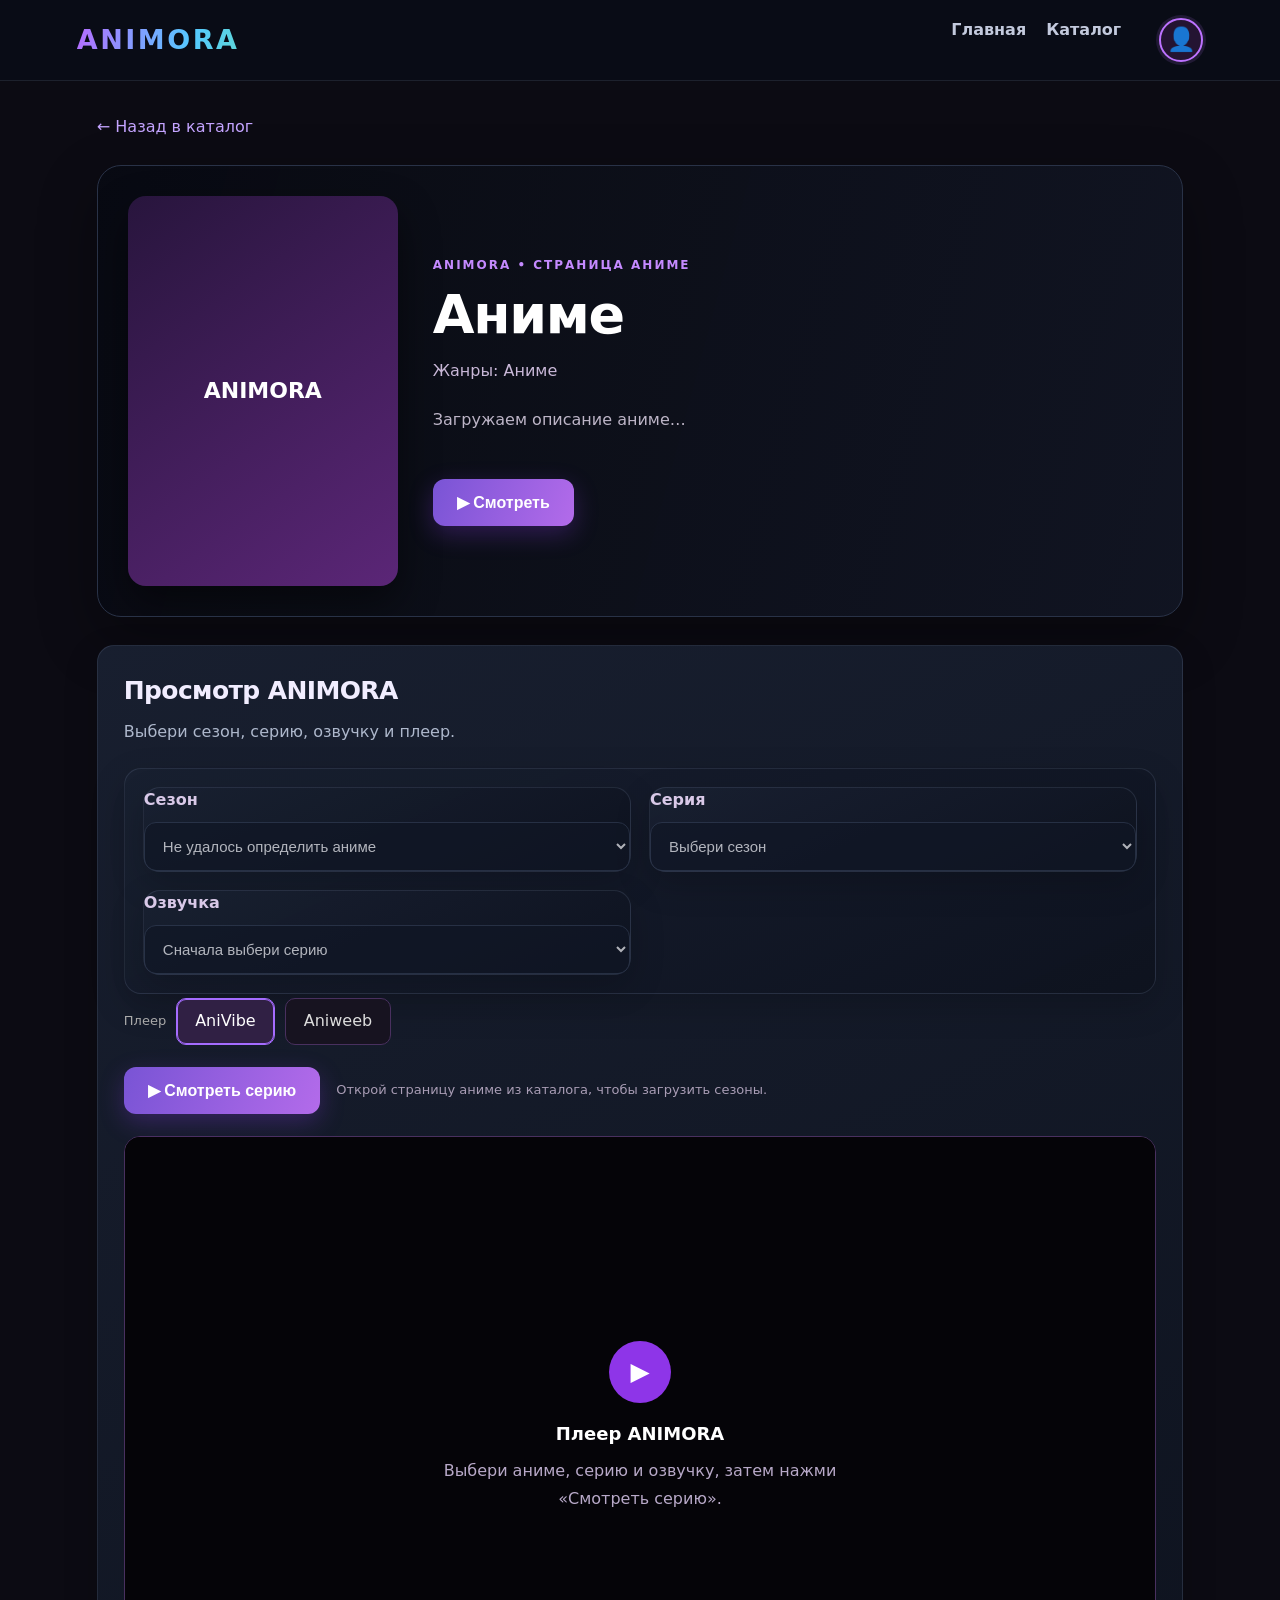
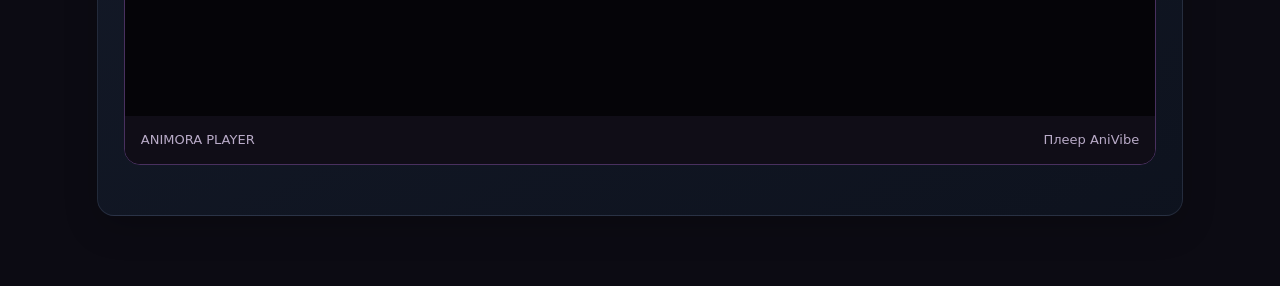
==== anime.html @ 1bdcb527 "Prefer Russian AniVibe voice track" ====
<!DOCTYPE html>
<html lang="ru">
<head>
<meta charset="UTF-8">
<meta name="viewport" content="width=device-width, initial-scale=1">
<meta name="theme-color" content="#0c0b13">
<title>Аниме — ANIMORA</title>
<style>
*{box-sizing:border-box}body{margin:0;min-height:100vh;background:#0c0b13;color:#fff;font-family:Arial,sans-serif}
header{padding:20px 6%;background:#15121f;border-bottom:1px solid #30263c;display:flex;justify-content:space-between;align-items:center;gap:16px}
.logo{color:#bd72ff;font-size:27px;font-weight:bold;letter-spacing:2px}nav{display:flex;gap:20px;flex-wrap:wrap}
nav a,.back{color:#ddd;text-decoration:none}nav a:hover,.back:hover{color:#bd72ff}
main{max-width:1200px;margin:auto;padding:34px 6% 70px}.back{display:inline-block;margin-bottom:25px}
.hero{display:grid;grid-template-columns:270px 1fr;gap:35px;padding:28px;border:1px solid #382747;border-radius:22px;background:linear-gradient(120deg,#21132f,#171321 65%);overflow:hidden}
.poster-wrap{height:390px;border-radius:15px;overflow:hidden;background:linear-gradient(145deg,#28153d,#5b2677);box-shadow:0 15px 40px #0008}
.poster-wrap img{width:100%;height:100%;object-fit:cover;display:block}.poster-fallback{height:100%;display:flex;align-items:center;justify-content:center;text-align:center;padding:20px;font-size:22px;font-weight:bold}
.info{align-self:center}.eyebrow{color:#c58aff;text-transform:uppercase;letter-spacing:2px;font-size:12px;font-weight:bold}
h1{font-size:clamp(30px,5vw,48px);margin:12px 0}.genre{color:#c9b8d8;line-height:1.7}
.description{color:#bdb5c7;line-height:1.8;max-width:680px;margin:22px 0}
.anime-facts{display:flex;flex-wrap:wrap;gap:9px;margin:0 0 22px}
.anime-fact{display:inline-flex;align-items:center;padding:8px 11px;border:1px solid #49305f;border-radius:9px;background:#100d17;color:#e6d8f2;font-size:12px}
.primary{border:0;border-radius:12px;padding:15px 30px;background:linear-gradient(100deg,#8e35e8,#bd72ff);color:white;font-weight:bold;font-size:16px;cursor:pointer;box-shadow:0 8px 25px #963fff40}
.primary:hover{filter:brightness(1.12);transform:translateY(-1px)}
.watch{margin-top:28px;padding:28px;border:1px solid #382747;border-radius:20px;background:#15121f}
.watch h2{margin:0 0 8px;font-size:25px}.sub{color:#a99db5;margin:0 0 24px;line-height:1.6}
.controls{display:grid;grid-template-columns:repeat(2,minmax(0,1fr));gap:18px}.control label{display:block;margin-bottom:9px;color:#d9c9e8;font-weight:bold}
select{width:100%;padding:14px;border:1px solid #49305f;border-radius:11px;background:#0e0c15;color:white;font-size:15px;outline:none}
select:focus{border-color:#bd72ff}
.player-shell{margin:22px 0 24px;border:1px solid #49305f;border-radius:16px;overflow:hidden;background:#050408}
.video-stage{position:relative;aspect-ratio:16/9;min-height:220px;background:#050408;display:flex;align-items:center;justify-content:center}
.video-stage video,.video-stage iframe{width:100%;height:100%;position:absolute;inset:0;border:0;object-fit:contain;background:#050408}
.video-empty{max-width:520px;padding:28px;text-align:center;color:#b8a9c8;line-height:1.7}
.video-empty .play-mark{width:62px;height:62px;margin:0 auto 16px;border-radius:50%;display:grid;place-items:center;background:#8e35e8;color:white;font-size:25px}
.video-empty strong{display:block;color:#fff;font-size:18px;margin-bottom:8px}
.player-toolbar{display:flex;justify-content:space-between;align-items:center;gap:12px;flex-wrap:wrap;padding:14px 16px;background:#100d17;color:#b9abc8;font-size:13px}
@media(max-width:560px){}
.episode-list{display:grid;grid-template-columns:repeat(auto-fill,minmax(110px,1fr));gap:10px;margin-top:18px}
.episode-item{padding:12px;border:1px solid #49305f;border-radius:10px;background:#0e0c15;color:#ddd;text-align:left;cursor:pointer}
.episode-item:disabled{opacity:.55;cursor:not-allowed}
.episode-item.active{border-color:#bd72ff;background:#241432;color:#fff}
.watch-action{display:flex;align-items:center;gap:16px;flex-wrap:wrap;margin-top:22px}
.status{color:#a99db5;font-size:13px;line-height:1.6}.player-message{margin-top:18px;padding:16px;border:1px solid #5a3b70;border-radius:12px;background:#21152d;color:#dfc9f4;line-height:1.7}
.player-message a{color:#d9aaff}
.player-message.show{display:block}
@media(max-width:700px){header{padding:18px 5%}.hero{grid-template-columns:1fr;padding:18px}.poster-wrap{height:360px;max-width:260px;width:100%;margin:auto}.info{text-align:center}.controls{grid-template-columns:1fr}main{padding:25px 5%}.watch{padding:20px}}


@keyframes animoraGlobalFlow{0%,100%{background-position:0% 50%}50%{background-position:100% 50%}}html[data-theme="sunset"]{--site-bg:#32142c;--site-panel:#49203b;--site-panel-2:#2a1728;--site-border:#a34b65;--site-accent:#ff9a62}html[data-theme="neon"]{--site-bg:#10102b;--site-panel:#1a2040;--site-panel-2:#14172f;--site-border:#386b83;--site-accent:#4fffe1}html[data-theme="lavender"]{--site-bg:#211735;--site-panel:#30234a;--site-panel-2:#251c39;--site-border:#5b4479;--site-accent:#d6a6ff}html[data-theme="custom"] body{background:linear-gradient(125deg,var(--custom-bg,#171321),var(--custom-panel,#241432),var(--custom-accent,#bd72ff),var(--custom-bg,#171321))!important;background-size:300% 300%!important;color:#fff!important}html[data-theme="custom"] body[data-animated="true"]{animation:animoraGlobalFlow 18s ease infinite}html[data-theme="custom"] header,html[data-theme="custom"] .card,html[data-theme="custom"] .anime-card,html[data-theme="custom"] .shelf-card,html[data-theme="custom"] .service-card,html[data-theme="custom"] .empty{background:var(--custom-panel,#241432)!important;border-color:var(--custom-accent,#bd72ff)!important;color:#fff!important}html[data-theme="custom"] h1,html[data-theme="custom"] h2,html[data-theme="custom"] .logo{color:var(--custom-accent,#bd72ff)!important}.profile-avatar-link{width:44px;height:44px;margin-left:18px;border-radius:50%;display:inline-flex;align-items:center;justify-content:center;overflow:hidden;border:2px solid var(--site-accent,#bd72ff);background:#241432;color:white;text-decoration:none;vertical-align:middle;box-shadow:0 0 0 3px #bd72ff22;transition:.2s}.profile-avatar-link:hover{transform:scale(1.07);box-shadow:0 0 18px #bd72ff66}.profile-avatar-link img{width:100%;height:100%;object-fit:cover}.profile-avatar-link span{font-size:23px}@media(max-width:600px){.profile-avatar-link{width:38px;height:38px;margin-left:8px}}@keyframes animoraGlobalFlow{0%,100%{background-position:0% 50%}50%{background-position:100% 50%}}html[data-theme="sunset"]{--site-bg:#32142c;--site-panel:#49203b;--site-panel-2:#2a1728;--site-border:#a34b65;--site-accent:#ff9a62}html[data-theme="neon"]{--site-bg:#10102b;--site-panel:#1a2040;--site-panel-2:#14172f;--site-border:#386b83;--site-accent:#4fffe1}html[data-theme="lavender"]{--site-bg:#211735;--site-panel:#30234a;--site-panel-2:#251c39;--site-border:#5b4479;--site-accent:#d6a6ff}html[data-theme="custom"] body{background:linear-gradient(125deg,var(--custom-bg,#171321),var(--custom-panel,#241432),var(--custom-accent,#bd72ff),var(--custom-bg,#171321))!important;background-size:300% 300%!important;color:#fff!important}html[data-theme="custom"] body[data-animated="true"]{animation:animoraGlobalFlow 18s ease infinite}html[data-theme="custom"] header,html[data-theme="custom"] .card,html[data-theme="custom"] .anime-card,html[data-theme="custom"] .shelf-card,html[data-theme="custom"] .service-card,html[data-theme="custom"] .empty{background:var(--custom-panel,#241432)!important;border-color:var(--custom-accent,#bd72ff)!important;color:#fff!important}html[data-theme="custom"] h1,html[data-theme="custom"] h2,html[data-theme="custom"] .logo{color:var(--custom-accent,#bd72ff)!important}.player-choices{display:flex;align-items:center;gap:10px;flex-wrap:wrap;margin:4px 0 18px}.player-choice-label{color:#aaa;font-size:13px}.player-tab{border:1px solid #49305f;background:#171320;color:#ddd;border-radius:10px;padding:10px 18px;cursor:pointer;font:inherit}.player-tab.active{border-color:#a56cff;background:#302044;color:#fff;box-shadow:0 0 0 1px #a56cff inset}.player-tab:focus-visible{outline:2px solid #c69cff;outline-offset:3px}</style><style>
:root{--site-bg:#0c0b13;--site-panel:#171321;--site-panel-2:#100d17;--site-border:#49305f;--site-accent:#bd72ff;--site-text:#fff;--site-muted:#aaa}
html[data-theme="ocean"]{--site-bg:#08131e;--site-panel:#102234;--site-panel-2:#0b1a29;--site-border:#28516d;--site-accent:#55c7ef}
html[data-theme="forest"]{--site-bg:#0b1510;--site-panel:#14251b;--site-panel-2:#0e1c14;--site-border:#315b40;--site-accent:#78d69a}
html[data-theme="rose"]{--site-bg:#1b0d16;--site-panel:#2a1422;--site-panel-2:#1d1019;--site-border:#63334f;--site-accent:#ff8fbd}
html[data-theme="light"]{--site-bg:#eeeaf4;--site-panel:#fff;--site-panel-2:#f5f1fa;--site-border:#d8cce5;--site-accent:#8138c7;--site-text:#241b2c;--site-muted:#716779}
html[data-theme] body{background:var(--site-bg)!important;color:var(--site-text)}
html[data-theme] header,html[data-theme] .card,html[data-theme] .watch,html[data-theme] .anime-card,html[data-theme] .empty{background:var(--site-panel)!important;border-color:var(--site-border)!important;color:var(--site-text)}
html[data-theme] .stat,html[data-theme] input,html[data-theme] select,html[data-theme] .service-card,html[data-theme] .episode-item{background:var(--site-panel-2)!important;border-color:var(--site-border)!important;color:var(--site-text)}
html[data-theme] .logo,html[data-theme] h1,html[data-theme] .favorites-section h2,html[data-theme] .form-title{color:var(--site-accent)!important}
html[data-theme] p,html[data-theme] .email,html[data-theme] .stat span,html[data-theme] .sub,html[data-theme] .genre{color:var(--site-muted)}
html[data-theme] .profile-tag{background:var(--site-panel-2);border-color:var(--site-border);color:var(--site-accent)}
html[data-theme="light"] .hero{background:linear-gradient(110deg,#ded0ed,#cbb3e3);color:#241b2c}
html[data-theme="light"] .hero p,html[data-theme="light"] nav a,html[data-theme="light"] header a{color:#493a55}
html[data-theme="light"] .anime-info p{color:#716779}
html[data-theme="light"] .favorite-btn{background:#fff;color:#8138c7}
</style>
<style id="animora-animated-logo">
.logo{
  display:inline-block;
  color:transparent!important;
  background:linear-gradient(100deg,#b56cff 0%,#55c9ff 24%,#67e8a5 48%,#ff8bc5 72%,#b56cff 100%);
  background-size:300% 100%;
  -webkit-background-clip:text;
  background-clip:text;
  -webkit-text-fill-color:transparent;
  animation:animoraLogoFlow 5s ease-in-out infinite;
  text-shadow:none!important;
}
@keyframes animoraLogoFlow{
  0%,100%{background-position:0% 50%}
  50%{background-position:100% 50%}
}
@media(prefers-reduced-motion:reduce){
  .logo{animation:none;background-position:50% 50%}
}
</style>
<style id="animora-liquid-glass-global">
html[data-theme="glass"]{color-scheme:dark;--glass-line:rgba(225,243,255,.34);--glass-fill:rgba(205,229,255,.105);--glass-fill-strong:rgba(220,239,255,.17);--glass-shadow:0 18px 48px rgba(0,0,0,.25),inset 0 1px 0 rgba(255,255,255,.28)}
html[data-theme="glass"] body{
 background:radial-gradient(ellipse at 12% 5%,rgba(100,174,255,.28),transparent 36%),radial-gradient(ellipse at 88% 24%,rgba(178,218,255,.19),transparent 32%),radial-gradient(ellipse at 50% 100%,rgba(77,122,191,.22),transparent 45%),linear-gradient(145deg,#07101f,#142943 52%,#0a1729)!important;
 background-attachment:fixed!important;color:#f4f9ff!important
}
html[data-theme="glass"] body:before{content:"";position:fixed;inset:0;pointer-events:none;z-index:0;background:linear-gradient(125deg,rgba(255,255,255,.045),transparent 35%,rgba(173,218,255,.035));}
html[data-theme="glass"] body>*{position:relative;z-index:1}
html[data-theme="glass"] header,html[data-theme="glass"] nav,html[data-theme="glass"] main>section,html[data-theme="glass"] main>.card,html[data-theme="glass"] .card,html[data-theme="glass"] .profile-card,html[data-theme="glass"] .theme-panel,html[data-theme="glass"] .theme-dialog,html[data-theme="glass"] .theme-preview,html[data-theme="glass"] .hero,html[data-theme="glass"] .shelf,html[data-theme="glass"] .anime-card,html[data-theme="glass"] .shelf-poster,html[data-theme="glass"] .service-card,html[data-theme="glass"] .player-shell,html[data-theme="glass"] .control,html[data-theme="glass"] .stats>.stat,html[data-theme="glass"] form,html[data-theme="glass"] .auth-card,html[data-theme="glass"] .login-card,html[data-theme="glass"] .register-card{
 background-color:var(--glass-fill)!important;background-image:linear-gradient(135deg,rgba(255,255,255,.16),rgba(177,213,255,.035) 55%,rgba(255,255,255,.075))!important;
 border:1px solid var(--glass-line)!important;border-radius:20px!important;box-shadow:var(--glass-shadow)!important;
 -webkit-backdrop-filter:blur(24px) saturate(175%)!important;backdrop-filter:blur(24px) saturate(175%)!important;color:#f4f9ff!important
}
html[data-theme="glass"] .hero{overflow:hidden}
html[data-theme="glass"] .anime-card:hover,html[data-theme="glass"] .service-card:hover,html[data-theme="glass"] button:hover{border-color:rgba(235,248,255,.65)!important;box-shadow:0 22px 55px rgba(0,0,0,.32),inset 0 1px 0 rgba(255,255,255,.4)!important;transform:translateY(-2px)}
html[data-theme="glass"] button,html[data-theme="glass"] .link-button,html[data-theme="glass"] input,html[data-theme="glass"] select,html[data-theme="glass"] textarea{
 background:rgba(9,23,42,.42)!important;border:1px solid rgba(220,241,255,.32)!important;color:#f7fbff!important;border-radius:13px!important;
 -webkit-backdrop-filter:blur(16px) saturate(160%)!important;backdrop-filter:blur(16px) saturate(160%)!important
}
html[data-theme="glass"] input::placeholder,html[data-theme="glass"] textarea::placeholder{color:rgba(224,239,255,.65)!important}
html[data-theme="glass"] h1,html[data-theme="glass"] h2,html[data-theme="glass"] h3,html[data-theme="glass"] p,html[data-theme="glass"] label,html[data-theme="glass"] small,html[data-theme="glass"] span{ text-shadow:0 1px 12px rgba(0,0,0,.18)}
html[data-theme="glass"] a{color:#d7efff}
html[data-theme="glass"] .logo{filter:drop-shadow(0 0 12px rgba(160,218,255,.5))}
html[data-theme="glass"] .theme-modal{background:rgba(3,10,20,.56)!important;-webkit-backdrop-filter:blur(18px);backdrop-filter:blur(18px)}
html[data-theme="glass"] .theme-backdrop{background:rgba(3,10,20,.42)!important}
html[data-theme="glass"] footer{color:#c9dced}
@media(prefers-reduced-transparency:reduce){html[data-theme="glass"] header,html[data-theme="glass"] nav,html[data-theme="glass"] main>section,html[data-theme="glass"] .card,html[data-theme="glass"] form,html[data-theme="glass"] .anime-card{background:#1b2d45!important}}
</style>
<style id="animora-single-night-theme">
:root{--site-bg:#0c0b13!important;--site-panel:#171321!important;--site-panel-2:#100d17!important;--site-border:#49305f!important;--site-accent:#bd72ff!important;--site-text:#fff!important;--site-muted:#aaa!important}
html,html body{background:#0c0b13!important;color:#fff!important}
html body{background-image:none!important;animation:none!important}
html[data-theme] body,html[data-theme="light"] body,html[data-theme="custom"] body{background:#0c0b13!important;background-image:none!important;color:#fff!important}
html[data-theme] header,html[data-theme] .card,html[data-theme] .shelf-card,html[data-theme] .theme-panel,html[data-theme] .anime-card,html[data-theme] form,html[data-theme] .theme-dialog{background-color:#171321!important;color:#fff!important;border-color:#49305f!important}
html[data-theme] .search,html[data-theme] input,html[data-theme] select{background-color:#100d17!important;color:#fff!important;border-color:#49305f!important}
</style>
<script>
(function(){
 try{
  localStorage.setItem('animora_site_theme','default');
  localStorage.removeItem('animora_custom_theme');
 }catch(e){}
 document.documentElement.removeAttribute('data-theme');
 document.documentElement.style.removeProperty('--custom-bg');
 document.documentElement.style.removeProperty('--custom-accent');
 document.documentElement.style.removeProperty('--custom-panel');
 if(document.body){document.body.removeAttribute('data-animated');}
})();
</script>
<style id="animora-cinema-redesign">
:root{color-scheme:dark;--bg:#080a12;--panel:#111522;--panel2:#171d2d;--line:#293247;--muted:#9aa6bd;--accent:#9b6cff;--accent2:#e35bba;--glow:rgba(155,108,255,.22)}
html{scroll-behavior:smooth;scroll-padding-top:110px}
body{background:radial-gradient(ellipse at 78% -12%,rgba(102,69,170,.2),transparent 38%),var(--bg)!important;color:#f5f6fb;font-family:Inter,ui-sans-serif,system-ui,-apple-system,"Segoe UI",sans-serif!important;line-height:1.55}
a{transition:color .2s,opacity .2s}
header,.site-header{background:rgba(10,13,23,.88)!important;border-bottom:1px solid rgba(148,163,184,.14)!important;backdrop-filter:blur(18px);-webkit-backdrop-filter:blur(18px);position:relative;z-index:20}
.logo{color:#c4a4ff!important;font-weight:900!important;letter-spacing:2.5px;text-shadow:0 0 28px var(--glow)}
nav a,.main-nav a{color:#c3cadd!important;font-weight:600;text-decoration:none}
nav a:hover,.main-nav a:hover,.main-nav .nav-current{color:#d2b8ff!important}
button,.random-btn,.primary{transition:transform .2s,filter .2s,box-shadow .2s}
button:hover,.random-btn:hover,.primary:hover{filter:brightness(1.12);transform:translateY(-2px)}
input,select,textarea{background:#101625!important;color:#f5f6fb!important;border:1px solid #303b52!important;border-radius:12px!important}
input:focus,select:focus,textarea:focus{outline:2px solid rgba(155,108,255,.45);border-color:#a78bfa!important}
main{max-width:1480px}
.shelf,.discover,.category-strip,#catalog,.watch,.profile-panel,.card,.anime-card{scroll-margin-top:110px}
.shelf-card,.anime-card,.card,.stat,.profile-stat,.profile-panel,.watch,.controls,.control,.favorites-tools{background:linear-gradient(155deg,rgba(25,32,49,.96),rgba(14,19,31,.98))!important;border:1px solid rgba(129,145,177,.18)!important;border-radius:17px!important;box-shadow:0 12px 34px rgba(0,0,0,.18)}
.shelf-card:hover,.anime-card:hover,.card:hover{border-color:rgba(183,148,255,.62)!important;box-shadow:0 16px 42px rgba(0,0,0,.32),0 0 26px var(--glow);transform:translateY(-4px)}
.shelf-poster{background:linear-gradient(145deg,#29213f,#161d31)!important}
.shelf-poster img,.poster img{transition:transform .45s}
.shelf-card:hover .shelf-poster img,.anime-card:hover img{transform:scale(1.045)}
h1,h2,h3{letter-spacing:-.025em}
h2{color:#f1edff}
p,.muted,.sub{color:#aeb8cc}
::-webkit-scrollbar{width:9px;height:9px}
::-webkit-scrollbar-track{background:#090d16}
::-webkit-scrollbar-thumb{background:#39415a;border-radius:99px}
@media(max-width:760px){header,.site-header{padding-left:16px!important;padding-right:16px!important}.logo{font-size:23px!important}main{padding-left:16px!important;padding-right:16px!important}.shelf-card{border-radius:13px!important}}
</style><style id="animora-anime-cinema">
header{position:sticky;top:0;padding:18px 6%!important}
main{max-width:1240px!important}
.hero{background:linear-gradient(105deg,rgba(8,10,18,.97),rgba(18,22,36,.88))!important;border:1px solid #293247!important;border-radius:24px!important;padding:30px!important;box-shadow:0 22px 60px #0005}
.info h1{font-size:clamp(30px,5vw,54px)!important;line-height:1.08}
.poster-wrap{border-radius:18px!important;overflow:hidden;box-shadow:0 18px 40px #0007}
.primary{background:linear-gradient(110deg,#7954d5,#b36bea)!important;border:0!important;border-radius:12px!important;padding:14px 24px!important}
.watch{padding:26px!important}
.controls{padding:18px!important}
.control input,.control select{min-height:48px}
.back{color:#c4a4ff!important}
</style>
</head>
<body>
<header><a class="logo" href="/" style="color:inherit;text-decoration:none">ANIMORA</a><nav><a href="/">Главная</a><a href="/#catalog">Каталог</a><a class="profile-avatar-link" href="/profile" aria-label="Открыть профиль" title="Мой профиль"><span>👤</span></a></nav></header>
<main>
<a class="back" href="/">← Назад в каталог</a>
<section class="hero">
<div class="poster-wrap" id="posterWrap"><div class="poster-fallback" id="posterFallback">ANIMORA</div></div>
<div class="info"><div class="eyebrow">ANIMORA • Страница аниме</div><h1 id="title">Название аниме</h1><div class="genre" id="genre"></div>
<p class="description" id="animeDescription">Загружаем описание аниме…</p>
<div class="anime-facts" id="animeFacts" aria-live="polite"></div>
<button class="primary" onclick="document.getElementById('watch').scrollIntoView({behavior:'smooth'})">▶ Смотреть</button></div>
</section>
<section class="watch" id="watch"><h2>Просмотр ANIMORA</h2><p class="sub">Выбери сезон, серию, озвучку и плеер.</p>
<div class="controls">
  <div class="control"><label for="anivibeSeasons">Сезон</label><select id="anivibeSeasons" disabled><option value="">Загрузка сезонов…</option></select></div>
  <div class="control"><label for="anivibeEpisodes">Серия</label><select id="anivibeEpisodes" disabled><option value="">Выбери сезон</option></select></div>
  <div class="control"><label for="anivibeTranslations">Озвучка</label><select id="anivibeTranslations" disabled><option value="">Сначала выбери серию</option></select></div>
</div>
<div class="player-choices" role="tablist" aria-label="Выбор плеера"><span class="player-choice-label">Плеер</span><button type="button" class="player-tab active" role="tab" aria-selected="true" data-player="anivibe">AniVibe</button><button type="button" class="player-tab" role="tab" aria-selected="false" data-player="aniweeb">Aniweeb</button></div>
<div class="watch-action"><button class="primary" id="anivibePlay" disabled>▶ Смотреть серию</button><span class="status" id="anivibeStatus" role="status">Поиск доступен через подключённый AniVibe API.</span></div>
<div class="player-shell"><div class="video-stage" id="videoStage"><div class="video-empty" id="videoEmpty"><div class="play-mark">▶</div><strong>Плеер ANIMORA</strong>Выбери аниме, серию и озвучку, затем нажми «Смотреть серию».</div></div><div class="player-toolbar"><span id="nowPlaying">ANIMORA PLAYER</span><span id="playerName">Плеер AniVibe</span></div></div>
<div class="player-message" id="anivibeMessage" hidden></div>
</section>
</main>
<script>
const params=new URLSearchParams(window.location.search),title=params.get('title')||'Аниме',poster=params.get('poster')||'';
document.getElementById('title').textContent=title;
document.getElementById('genre').textContent='Жанры: '+(params.get('genre')||'Аниме');
document.title=title+' — ANIMORA';
if(poster){const img=document.createElement('img');img.src=poster;img.alt=title;img.onerror=()=>{img.remove();document.getElementById('posterFallback').style.display='flex'};document.getElementById('posterFallback').style.display='none';document.getElementById('posterWrap').appendChild(img);}

const $=id=>document.getElementById(id);
const seasonsSelect=$('anivibeSeasons'),episodesSelect=$('anivibeEpisodes'),translationsSelect=$('anivibeTranslations'),playButton=$('anivibePlay'),status=$('anivibeStatus'),message=$('anivibeMessage'),stage=$('videoStage');
let episodeItems=[],visibleEpisodes=[],selectedAnime=null,selectedEpisode=null,selectedPlayer='anivibe';
function listFrom(data,keys){
  if(Array.isArray(data))return data;
  for(const key of keys){if(Array.isArray(data?.[key]))return data[key];}
  if(Array.isArray(data?.data))return data.data;
  return [];
}
function valueOf(obj,keys){for(const k of keys){if(obj?.[k]!==undefined&&obj[k]!==null)return obj[k];}return '';}
function setStatus(text){status.textContent=text;}
function showMessage(text){message.hidden=false;message.textContent=text;}
function clearMessage(){message.hidden=true;message.textContent='';}
async function api(path,options={}){
  const headers={'Content-Type':'application/json',...(options.headers||{})};
  const response=await fetch(path,{...options,headers});
  const data=await response.json().catch(()=>({}));
  if(!response.ok)throw new Error(data.error||data.message||'Ошибка запроса к AniVibe.');
  return data;
}
function animeId(item){return Number(valueOf(item,['id','anime_id','shikimori_id']));}
function animeLabel(item){return String(valueOf(item,['title_ru','russian','name_ru','title','name','title_en'])||('Аниме #'+animeId(item)));}
function episodeNumber(item){return Number(valueOf(item,['episode','number','episode_number','ordinal']));}
function seasonNumber(item){const value=valueOf(item,['season','season_number','season_num','season_id']);if(value&&typeof value==='object')return Number(value.number||value.id||value.season_number)||1;return Number(value)||1;}
function seasonLabel(number){return 'Сезон '+number;}
function renderEpisodesForSeason(){
  const season=Number(seasonsSelect.value)||1;
  visibleEpisodes=episodeItems.filter(ep=>seasonNumber(ep)===season);
  episodesSelect.innerHTML='';
  if(!visibleEpisodes.length){episodesSelect.innerHTML='<option value="">Серии не найдены</option>';episodesSelect.disabled=true;selectedEpisode=null;translationsSelect.disabled=true;playButton.disabled=true;return;}
  visibleEpisodes.forEach((ep,index)=>{const n=episodeNumber(ep)||index+1;const opt=document.createElement('option');opt.value=String(index);opt.textContent='Серия '+n;episodesSelect.appendChild(opt);});
  episodesSelect.disabled=false;episodesSelect.dispatchEvent(new Event('change'));
}
function translationsOf(item){return listFrom(item,['translations','voices','voiceovers','dubs','players']);}
function translationLabel(item){return String(typeof item==='string'?item:valueOf(item,['title','name','translation','voice','label'])||'Озвучка');}
async function loadAnimeDetails(id){
  try{
    const payload=await api('/api/anivibe/anime/'+id);
    let item=payload?.data??payload?.anime??payload?.result??payload;
    if(item?.anime&&typeof item.anime==='object')item=item.anime;
    const pick=(...values)=>values.find(value=>value!==undefined&&value!==null&&value!=='');
    const detailTitle=pick(item.title_ru,item.russian,item.name_ru,item.title,item.title_en,item.title_english);
    if(detailTitle){
      $('title').textContent=String(detailTitle);
      document.title=String(detailTitle)+' — ANIMORA';
    }
    const description=pick(item.description_ru,item.synopsis_ru,item.description,item.synopsis,item.summary,item.plot);
    if(description)$('animeDescription').textContent=String(description);
    const rawGenres=Array.isArray(item.genres)?item.genres:(Array.isArray(item.genre)?item.genre:[]);
    const genres=rawGenres.map(genre=>typeof genre==='string'?genre:
      valueOf(genre,['title_ru','title','name_ru','name'])).filter(Boolean);
    if(genres.length)$('genre').textContent='Жанры: '+[...new Set(genres)].join(', ');
    const ratingValue=pick(item.score,item.rating?.average,item.rating?.score,item.rating?.value,
      typeof item.rating==='number'?item.rating:null);
    const rating=Number(ratingValue);
    const year=pick(item.year,item.aired?.from?.slice?.(0,4),item.release_year);
    const episodeCount=pick(item.episodes_count,item.episodes_total,item.episodes);
    const statusText=pick(item.status_ru,item.status);
    const facts=[];
    if(Number.isFinite(rating)&&rating>0)facts.push('★ '+rating.toFixed(1)+'/10');
    if(year)facts.push('Год: '+year);
    if(episodeCount)facts.push('Серий: '+episodeCount);
    if(statusText)facts.push(String(statusText));
    $('animeFacts').innerHTML=facts.map(fact=>'<span class="anime-fact">'+String(fact).replace(/[&<>"']/g,char=>({'&':'&amp;','<':'&lt;','>':'&gt;','"':'&quot;',"'":'&#39;'}[char]))+'</span>').join('');
    const poster=pick(item.poster,item.poster_url,item.image,item.images?.webp?.large_image_url,item.images?.jpg?.large_image_url);
    if(poster&&!params.get('poster')){
      const img=document.createElement('img');img.src=poster;img.alt=String(detailTitle||title);
      img.onerror=()=>{img.remove();$('posterFallback').style.display='flex';};
      $('posterFallback').style.display='none';$('posterWrap').appendChild(img);
    }
  }catch(error){
    console.warn('Не удалось загрузить описание аниме:',error);
    $('animeDescription').textContent='Описание пока недоступно. Можно выбрать серию и озвучку ниже.';
  }
}
function isRussianTranslation(item){
  const label=translationLabel(item).toLocaleLowerCase();
  return /русск|russian|\bru\b|рус\. язык|рус озвуч/i.test(label);
}
function renderTranslations(items){
  translationsSelect.innerHTML='';
  const unique=items.length?items:['По умолчанию'];
  unique.forEach((item,index)=>{const opt=document.createElement('option');opt.value=String(index);opt.textContent=translationLabel(item);translationsSelect.appendChild(opt);});
  const russianIndex=unique.findIndex(isRussianTranslation);
  if(russianIndex>=0)translationsSelect.value=String(russianIndex);
  translationsSelect.disabled=false;playButton.disabled=!selectedEpisode;
}
async function loadEpisodes(id){
  // selectedAnime is initialized from the anime page URL before this function runs.
  selectedEpisode=null;episodeItems=[];
  episodesSelect.disabled=true;episodesSelect.innerHTML='<option value="">Загрузка серий…</option>';
  translationsSelect.disabled=true;translationsSelect.innerHTML='<option value="">Выбери серию</option>';playButton.disabled=true;
  clearMessage();setStatus('Загружаю серии и озвучки…');
  try{
    const data=await api('/api/anivibe/anime/'+id+'/episodes?from=1&limit=100');
    episodeItems=listFrom(data,['episodes','items','results']);
    if(!episodeItems.length){seasonsSelect.innerHTML='<option value="">Сезоны не найдены</option>';episodesSelect.innerHTML='<option value="">Серии не найдены</option>';setStatus('AniVibe не вернул список серий для этого тайтла.');return;}
    const seasonNumbers=[...new Set(episodeItems.map(seasonNumber))].sort((a,b)=>a-b);
    seasonsSelect.innerHTML='';
    seasonNumbers.forEach(number=>{const opt=document.createElement('option');opt.value=String(number);opt.textContent=seasonLabel(number);seasonsSelect.appendChild(opt);});
    seasonsSelect.disabled=false;
    renderEpisodesForSeason();
    setStatus('Выбери сезон, серию и озвучку.');
  }catch(e){episodesSelect.innerHTML='<option value="">Не удалось загрузить серии</option>';setStatus(e.message);}
}
seasonsSelect.addEventListener('change',renderEpisodesForSeason);
episodesSelect.addEventListener('change',()=>{
  const ep=visibleEpisodes[Number(episodesSelect.value)];selectedEpisode=ep||null;
  const translations=ep?translationsOf(ep):[];
  renderTranslations(translations);
  if(ep)setStatus(translations.length?'Выбери озвучку и нажми «Смотреть серию».':'Озвучки не указаны отдельно — попробуй вариант по умолчанию.');
});
let watchHeartbeat=null;
function stopWatchHeartbeat(){
  if(watchHeartbeat){clearInterval(watchHeartbeat);watchHeartbeat=null;}
}
function startWatchHeartbeat(){
  stopWatchHeartbeat();
  watchHeartbeat=setInterval(async()=>{
    if(document.visibilityState!=='visible')return;
    const frame=stage.querySelector('iframe');
    if(!frame)return;
    try{
      await fetch('/watch-time/increment',{
        method:'POST',credentials:'same-origin',
        headers:{'Content-Type':'application/json'},
        body:JSON.stringify({seconds:15})
      });
    }catch(error){console.warn('Не удалось сохранить время просмотра',error);}
  },15000);
}
document.addEventListener('visibilitychange',()=>{});
playButton.addEventListener('click',async()=>{
  if(!selectedAnime||!selectedEpisode)return;
  const id=animeId(selectedAnime),episode=episodeNumber(selectedEpisode)||Number(episodesSelect.value)+1;
  const translations=translationsOf(selectedEpisode),chosen=translations[Number(translationsSelect.value)];
  const translation=chosen?translationLabel(chosen):'';
  playButton.disabled=true;setStatus('Получаю временную ссылку на плеер…');clearMessage();
  try{
    const track=(translationsSelect.value==='dub'||/dub|дуб|русск/i.test(translation))?'dub':'sub';
    let embedUrl='',playerTitle='';
    if(selectedPlayer==='anivibe'){
      const token=await api('/api/anivibe/embed-token',{method:'POST',body:JSON.stringify({anime_id:id,episode,translation})});
      function findEmbedUrl(value,depth=0){
        if(depth>5||value==null)return '';
        if(typeof value==='string')return /^https:\/\//i.test(value.trim())?value.trim():'';
        if(Array.isArray(value)){for(const item of value){const found=findEmbedUrl(item,depth+1);if(found)return found;}return '';}
        if(typeof value==='object'){
          const preferred=['embed_url','iframe_url','player_url','url','embed','iframe','player','src','link'];
          for(const key of preferred){if(value[key]!==undefined){const found=findEmbedUrl(value[key],depth+1);if(found)return found;}}
          for(const [key,item] of Object.entries(value)){if(!preferred.includes(key)){const found=findEmbedUrl(item,depth+1);if(found)return found;}}
        }
        return '';
      }
      embedUrl=findEmbedUrl(token);
      if(!embedUrl)throw new Error('AniVibe ответил без ссылки на плеер.');
      let parsed;
      try{parsed=new URL(embedUrl);}catch(_){throw new Error('AniVibe не вернул корректную ссылку на плеер.');}
      if(parsed.protocol!=='https:'||!(parsed.hostname==='anivibe.pro'||parsed.hostname.endsWith('.anivibe.pro')))throw new Error('AniVibe вернул небезопасную ссылку на плеер.');
      embedUrl=parsed.href;
      playerTitle='AniVibe';
    }else if(selectedPlayer==='aniweeb'){
      const aniListId=Number(selectedAnime?.aniListId||0);
      if(!aniListId)throw new Error('Не удалось определить AniList ID для Aniweeb.');
      embedUrl='https://api.aniweeb.net/embed/ani/'+encodeURIComponent(aniListId)+'/'+encodeURIComponent(episode)+'?track='+track;
      playerTitle='Aniweeb';
    }else throw new Error('Выбранный плеер недоступен.');
    stopWatchHeartbeat();stage.innerHTML='';
    const frame=document.createElement('iframe');frame.src=embedUrl;frame.title=playerTitle+' player';
    frame.allow='autoplay; fullscreen; picture-in-picture';frame.allowFullscreen=true;
    frame.referrerPolicy='strict-origin-when-cross-origin';stage.appendChild(frame);startWatchHeartbeat();
    $('nowPlaying').textContent=animeLabel(selectedAnime)+' — серия '+episode+(translation?' · '+translation:'');
    $('playerName').textContent='Плеер '+playerTitle;
    setStatus('Плеер '+playerTitle+' загружен.');
  }catch(e){setStatus(e.message);showMessage(e.message);}
  finally{playButton.disabled=false;}
});
document.querySelectorAll('.player-tab').forEach(tab=>tab.addEventListener('click',()=>{
  document.querySelectorAll('.player-tab').forEach(item=>{item.classList.remove('active');item.setAttribute('aria-selected','false');});
  tab.classList.add('active');tab.setAttribute('aria-selected','true');selectedPlayer=tab.dataset.player;
  $('playerName').textContent='Плеер '+(selectedPlayer==='aniweeb'?'Aniweeb':'AniVibe');
  setStatus('Выбран плеер '+(selectedPlayer==='aniweeb'?'Aniweeb':'AniVibe')+'.');
}));
async function findAniListIdByTitle(searchTitle){
  const response=await fetch('https://graphql.anilist.co',{method:'POST',headers:{'Content-Type':'application/json','Accept':'application/json'},body:JSON.stringify({query:'query ($search: String) { Page(perPage: 10) { media(search: $search, type: ANIME) { id title { romaji english native } synonyms } } }',variables:{search:searchTitle}})});
  if(!response.ok)throw new Error('AniList не ответил при поиске аниме.');
  const data=await response.json(),items=data?.data?.Page?.media||[];
  const norm=value=>String(value||'').toLocaleLowerCase().replace(/[^\p{L}\p{N}]+/gu,' ').trim();
  const wanted=norm(searchTitle);
  const exact=items.find(item=>[item.title?.romaji,item.title?.english,item.title?.native,...(item.synonyms||[])].filter(Boolean).some(value=>norm(value)===wanted));
  if(!exact?.id)throw new Error('Не удалось точно найти это аниме в AniList.');
  return Number(exact.id);
}
async function loadAniweebEpisodesByTitle(searchTitle){
  selectedAnime={id:0,title_ru:searchTitle,aniListId:0};selectedEpisode=null;episodeItems=[];
  seasonsSelect.disabled=true;episodesSelect.disabled=true;translationsSelect.disabled=true;playButton.disabled=true;
  seasonsSelect.innerHTML='<option value="">Поиск аниме…</option>';episodesSelect.innerHTML='<option value="">Загрузка серий…</option>';
  setStatus('Ищу аниме и загружаю серии Aniweeb…');
  try{
    selectedAnime.aniListId=await findAniListIdByTitle(searchTitle);
    const response=await fetch('https://api.aniweeb.net/episodes/'+selectedAnime.aniListId,{headers:{'Accept':'application/json'}});
    if(!response.ok)throw new Error('Aniweeb не смог загрузить серии этого аниме.');
    const data=await response.json();episodeItems=Array.isArray(data?.episodes)?data.episodes:[];
    if(!episodeItems.length)throw new Error('Aniweeb пока не нашёл доступных серий для этого аниме.');
    seasonsSelect.innerHTML='<option value="1">Основной сезон</option>';seasonsSelect.disabled=false;
    episodesSelect.innerHTML='';
    episodeItems.forEach((ep,index)=>{const opt=document.createElement('option');opt.value=String(index);opt.textContent='Серия '+(Number(ep.number)||index+1);episodesSelect.appendChild(opt);});
    episodesSelect.disabled=false;
    episodesSelect.onchange=()=>{
      selectedEpisode=episodeItems[Number(episodesSelect.value)]||null;translationsSelect.innerHTML='';
      const tracks=[];if(selectedEpisode?.sub!==false)tracks.push(['sub','Субтитры']);if(selectedEpisode?.dub===true)tracks.push(['dub','Дубляж']);
      (tracks.length?tracks:[['sub','Субтитры']]).forEach(([value,label])=>{const opt=document.createElement('option');opt.value=value;opt.textContent=label;translationsSelect.appendChild(opt);});
      translationsSelect.disabled=false;playButton.disabled=false;setStatus('Выбери озвучку и нажми «Смотреть серию».');
    };
    episodesSelect.dispatchEvent(new Event('change'));setStatus('Серии загружены через Aniweeb.');
  }catch(error){seasonsSelect.innerHTML='<option value="">Серии недоступны</option>';episodesSelect.innerHTML='<option value="">Не удалось загрузить серии</option>';setStatus(error.message);showMessage(error.message);}
}
const directAniVibeId=Number(params.get('anivibe_id')||0);
if(directAniVibeId>0){selectedAnime={id:directAniVibeId,title_ru:title};selectedPlayer='anivibe';loadAnimeDetails(directAniVibeId);loadEpisodes(directAniVibeId);}
else if(params.get('id')){
  selectedPlayer='aniweeb';
  document.querySelectorAll('.player-tab').forEach(tab=>{const active=tab.dataset.player==='aniweeb';tab.classList.toggle('active',active);tab.setAttribute('aria-selected',String(active));});
  $('playerName').textContent='Плеер Aniweeb';loadAniweebEpisodesByTitle(title);
}else{seasonsSelect.innerHTML='<option value="">Не удалось определить аниме</option>';setStatus('Открой страницу аниме из каталога, чтобы загрузить сезоны.');}
</script>
</body></html>
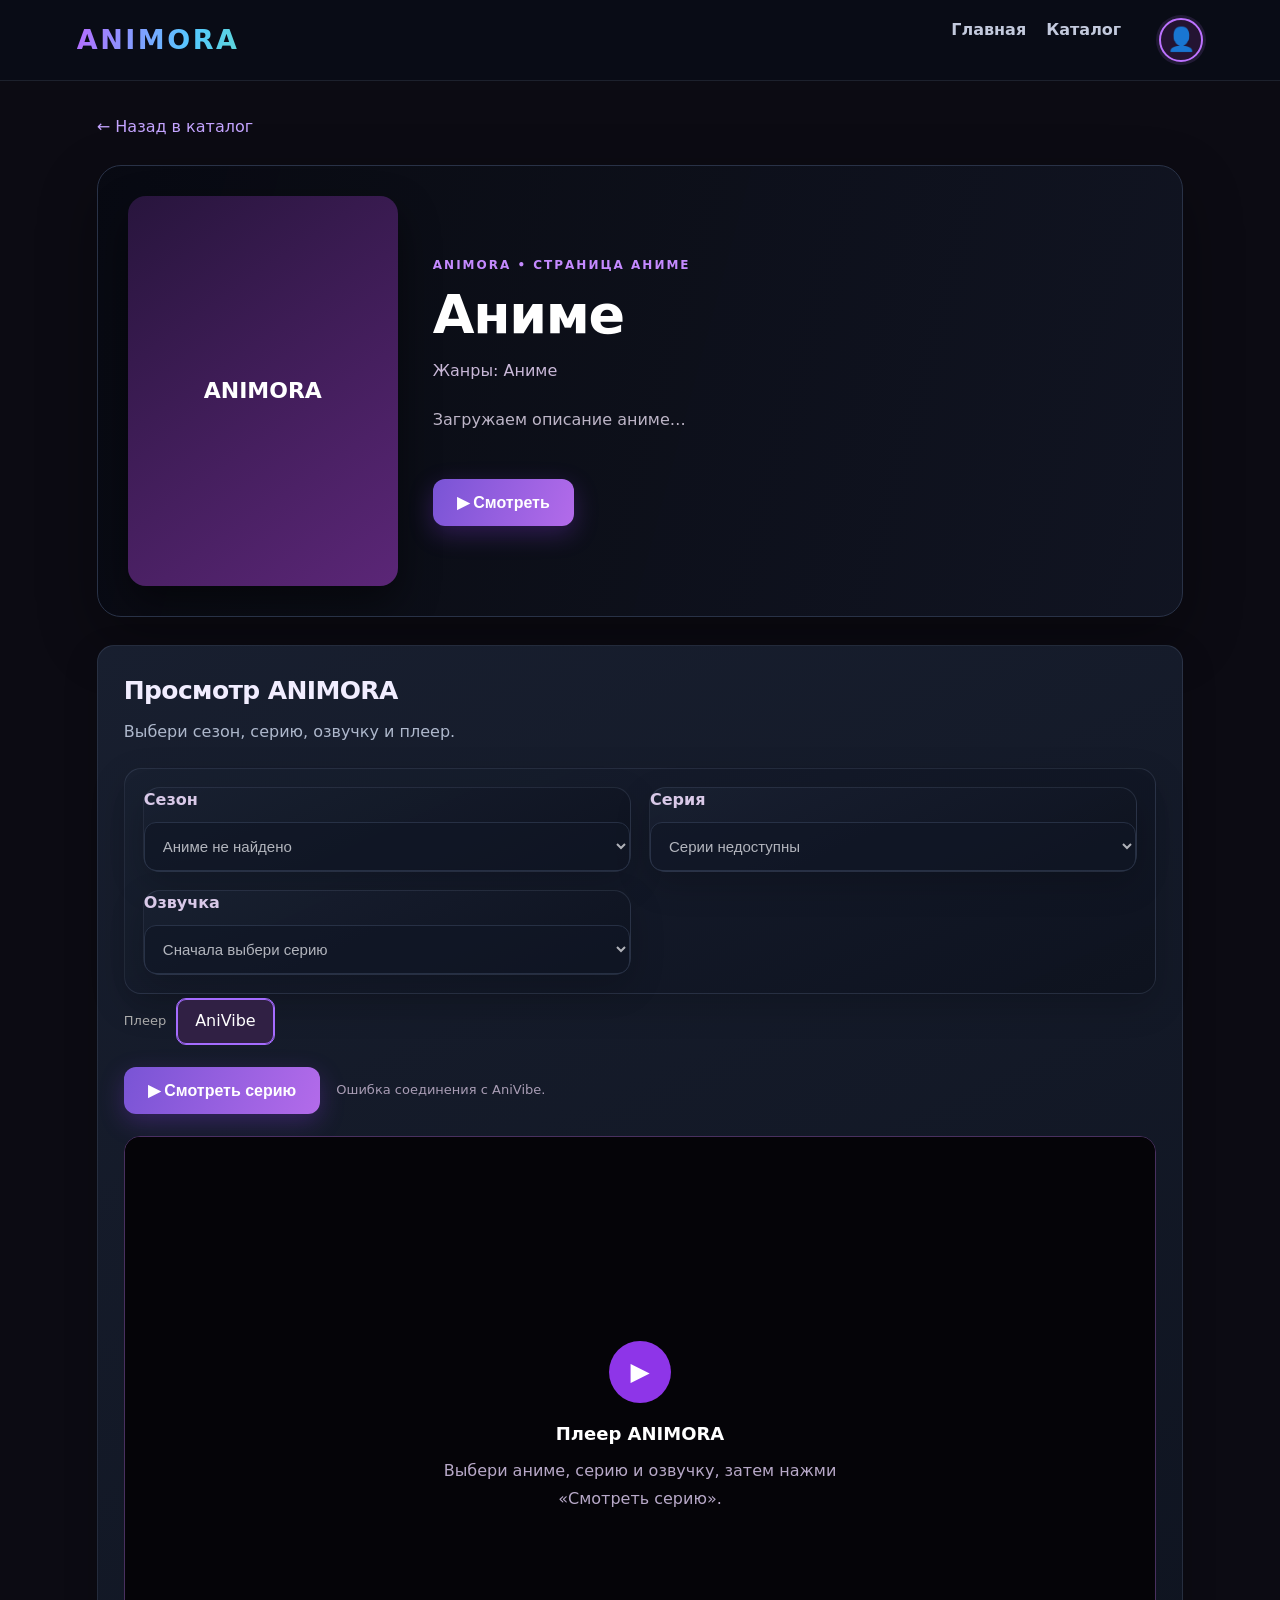
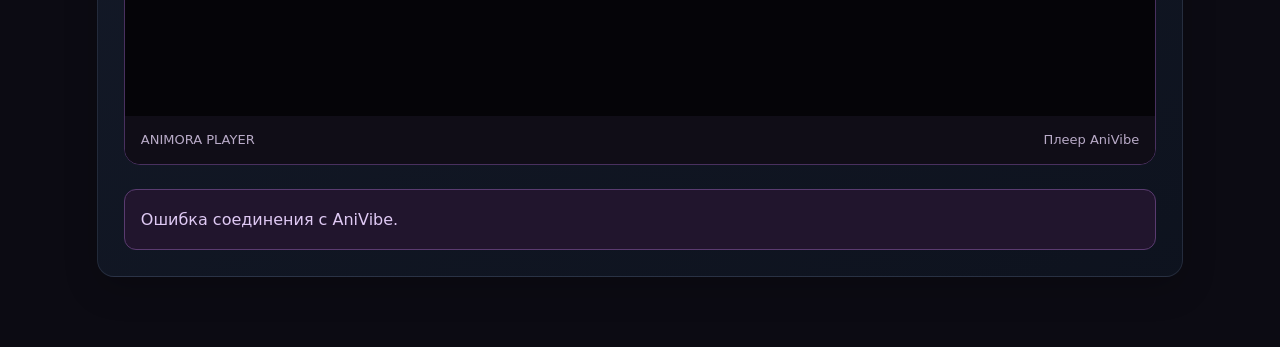
==== commit 93b6b779: "Rebuild anime watch page for AniVibe only" ====
--- a/anime.html
+++ b/anime.html
@@ -188,242 +188,232 @@
   <div class="control"><label for="anivibeEpisodes">Серия</label><select id="anivibeEpisodes" disabled><option value="">Выбери сезон</option></select></div>
   <div class="control"><label for="anivibeTranslations">Озвучка</label><select id="anivibeTranslations" disabled><option value="">Сначала выбери серию</option></select></div>
 </div>
-<div class="player-choices" role="tablist" aria-label="Выбор плеера"><span class="player-choice-label">Плеер</span><button type="button" class="player-tab active" role="tab" aria-selected="true" data-player="anivibe">AniVibe</button><button type="button" class="player-tab" role="tab" aria-selected="false" data-player="aniweeb">Aniweeb</button></div>
+<div class="player-choices"><span class="player-choice-label">Плеер</span><span class="player-tab active" aria-current="true">AniVibe</span></div>
 <div class="watch-action"><button class="primary" id="anivibePlay" disabled>▶ Смотреть серию</button><span class="status" id="anivibeStatus" role="status">Поиск доступен через подключённый AniVibe API.</span></div>
 <div class="player-shell"><div class="video-stage" id="videoStage"><div class="video-empty" id="videoEmpty"><div class="play-mark">▶</div><strong>Плеер ANIMORA</strong>Выбери аниме, серию и озвучку, затем нажми «Смотреть серию».</div></div><div class="player-toolbar"><span id="nowPlaying">ANIMORA PLAYER</span><span id="playerName">Плеер AniVibe</span></div></div>
 <div class="player-message" id="anivibeMessage" hidden></div>
 </section>
 </main>
 <script>
-const params=new URLSearchParams(window.location.search),title=params.get('title')||'Аниме',poster=params.get('poster')||'';
-document.getElementById('title').textContent=title;
-document.getElementById('genre').textContent='Жанры: '+(params.get('genre')||'Аниме');
-document.title=title+' — ANIMORA';
-if(poster){const img=document.createElement('img');img.src=poster;img.alt=title;img.onerror=()=>{img.remove();document.getElementById('posterFallback').style.display='flex'};document.getElementById('posterFallback').style.display='none';document.getElementById('posterWrap').appendChild(img);}
-
-const $=id=>document.getElementById(id);
-const seasonsSelect=$('anivibeSeasons'),episodesSelect=$('anivibeEpisodes'),translationsSelect=$('anivibeTranslations'),playButton=$('anivibePlay'),status=$('anivibeStatus'),message=$('anivibeMessage'),stage=$('videoStage');
-let episodeItems=[],visibleEpisodes=[],selectedAnime=null,selectedEpisode=null,selectedPlayer='anivibe';
-function listFrom(data,keys){
-  if(Array.isArray(data))return data;
-  for(const key of keys){if(Array.isArray(data?.[key]))return data[key];}
-  if(Array.isArray(data?.data))return data.data;
+'use strict';
+const params = new URLSearchParams(location.search);
+const pageTitle = params.get('title') || 'Аниме';
+const $ = id => document.getElementById(id);
+const seasons = $('anivibeSeasons'), episodes = $('anivibeEpisodes');
+const voices = $('anivibeTranslations'), play = $('anivibePlay');
+const status = $('anivibeStatus'), message = $('anivibeMessage'), stage = $('videoStage');
+let anime = null, episodeList = [], currentEpisode = null, heartbeat = null;
+
+$('title').textContent = pageTitle;
+$('genre').textContent = 'Жанры: ' + (params.get('genre') || 'Аниме');
+document.title = pageTitle + ' — ANIMORA';
+
+const poster = params.get('poster');
+if (poster) {
+  const img = document.createElement('img');
+  img.src = poster; img.alt = pageTitle;
+  img.onerror = () => { img.remove(); $('posterFallback').style.display = 'flex'; };
+  $('posterFallback').style.display = 'none';
+  $('posterWrap').appendChild(img);
+}
+
+function arr(data, keys) {
+  if (Array.isArray(data)) return data;
+  for (const key of keys) if (Array.isArray(data?.[key])) return data[key];
+  if (Array.isArray(data?.data)) return data.data;
+  if (Array.isArray(data?.result)) return data.result;
   return [];
 }
-function valueOf(obj,keys){for(const k of keys){if(obj?.[k]!==undefined&&obj[k]!==null)return obj[k];}return '';}
-function setStatus(text){status.textContent=text;}
-function showMessage(text){message.hidden=false;message.textContent=text;}
-function clearMessage(){message.hidden=true;message.textContent='';}
-async function api(path,options={}){
-  const headers={'Content-Type':'application/json',...(options.headers||{})};
-  const response=await fetch(path,{...options,headers});
-  const data=await response.json().catch(()=>({}));
-  if(!response.ok)throw new Error(data.error||data.message||'Ошибка запроса к AniVibe.');
+function val(obj, keys) {
+  for (const key of keys) if (obj?.[key] !== undefined && obj[key] !== null && obj[key] !== '') return obj[key];
+  return '';
+}
+function idOf(item) { return Number(val(item, ['id','anime_id','shikimori_id'])) || 0; }
+function titleOf(item) {
+  return String(val(item, ['title_ru','russian','name_ru','title','name','title_en','title_english']) || 'Аниме');
+}
+function epNo(item, index=0) { return Number(val(item, ['episode','number','episode_number','ordinal'])) || index+1; }
+function seasonNo(item) {
+  const s = val(item, ['season','season_number','season_num','season_id']);
+  return Number(typeof s === 'object' ? (s.number || s.id || s.season_number) : s) || 1;
+}
+function voicesOf(item) { return arr(item, ['translations','voices','voiceovers','dubs','players']); }
+function voiceName(item) {
+  return String(typeof item === 'string' ? item : val(item, ['title','name','translation','voice','label']) || 'Озвучка');
+}
+function setStatus(text) { status.textContent = text; }
+function error(text) { message.hidden = false; message.textContent = text; setStatus(text); }
+function clearError() { message.hidden = true; message.textContent = ''; }
+
+async function api(url, options={}) {
+  const response = await fetch(url, {
+    ...options,
+    headers: {'Accept':'application/json', ...(options.headers || {})}
+  });
+  const data = await response.json().catch(() => ({}));
+  if (!response.ok) throw new Error(data.error || data.message || 'Ошибка соединения с AniVibe.');
   return data;
 }
-function animeId(item){return Number(valueOf(item,['id','anime_id','shikimori_id']));}
-function animeLabel(item){return String(valueOf(item,['title_ru','russian','name_ru','title','name','title_en'])||('Аниме #'+animeId(item)));}
-function episodeNumber(item){return Number(valueOf(item,['episode','number','episode_number','ordinal']));}
-function seasonNumber(item){const value=valueOf(item,['season','season_number','season_num','season_id']);if(value&&typeof value==='object')return Number(value.number||value.id||value.season_number)||1;return Number(value)||1;}
-function seasonLabel(number){return 'Сезон '+number;}
-function renderEpisodesForSeason(){
-  const season=Number(seasonsSelect.value)||1;
-  visibleEpisodes=episodeItems.filter(ep=>seasonNumber(ep)===season);
-  episodesSelect.innerHTML='';
-  if(!visibleEpisodes.length){episodesSelect.innerHTML='<option value="">Серии не найдены</option>';episodesSelect.disabled=true;selectedEpisode=null;translationsSelect.disabled=true;playButton.disabled=true;return;}
-  visibleEpisodes.forEach((ep,index)=>{const n=episodeNumber(ep)||index+1;const opt=document.createElement('option');opt.value=String(index);opt.textContent='Серия '+n;episodesSelect.appendChild(opt);});
-  episodesSelect.disabled=false;episodesSelect.dispatchEvent(new Event('change'));
-}
-function translationsOf(item){return listFrom(item,['translations','voices','voiceovers','dubs','players']);}
-function translationLabel(item){return String(typeof item==='string'?item:valueOf(item,['title','name','translation','voice','label'])||'Озвучка');}
-async function loadAnimeDetails(id){
-  try{
-    const payload=await api('/api/anivibe/anime/'+id);
-    let item=payload?.data??payload?.anime??payload?.result??payload;
-    if(item?.anime&&typeof item.anime==='object')item=item.anime;
-    const pick=(...values)=>values.find(value=>value!==undefined&&value!==null&&value!=='');
-    const detailTitle=pick(item.title_ru,item.russian,item.name_ru,item.title,item.title_en,item.title_english);
-    if(detailTitle){
-      $('title').textContent=String(detailTitle);
-      document.title=String(detailTitle)+' — ANIMORA';
+function renderVoices(list) {
+  voices.innerHTML = '';
+  const items = list.length ? list : ['По умолчанию'];
+  items.forEach((item, i) => {
+    const option = document.createElement('option');
+    option.value = String(i); option.textContent = voiceName(item);
+    voices.appendChild(option);
+  });
+  const ru = items.findIndex(item => /русск|russian|\bru\b|рус\. язык|рус озвуч/i.test(voiceName(item).toLowerCase()));
+  if (ru >= 0) voices.value = String(ru);
+  voices.disabled = false; play.disabled = !currentEpisode;
+}
+function renderEpisodes() {
+  const season = Number(seasons.value) || 1;
+  const list = episodeList.filter(item => seasonNo(item) === season);
+  episodes.innerHTML = '';
+  currentEpisode = null; voices.innerHTML = '<option>Сначала выбери серию</option>';
+  voices.disabled = true; play.disabled = true;
+  if (!list.length) {
+    episodes.innerHTML = '<option>Серии не найдены</option>'; episodes.disabled = true; return;
+  }
+  list.forEach((item, i) => {
+    const option = document.createElement('option');
+    option.value = String(i); option.textContent = 'Серия ' + epNo(item, i);
+    episodes.appendChild(option);
+  });
+  episodes.disabled = false; episodes.dispatchEvent(new Event('change'));
+}
+async function loadDetails(id) {
+  try {
+    const response = await api('/api/anivibe/anime/' + id);
+    let item = response?.data ?? response?.anime ?? response?.result ?? response;
+    if (item?.anime && typeof item.anime === 'object') item = item.anime;
+    const name = val(item, ['title_ru','russian','name_ru','title','title_en']);
+    if (name) { $('title').textContent = name; document.title = name + ' — ANIMORA'; }
+    const description = val(item, ['description_ru','synopsis_ru','description','synopsis','summary','plot']);
+    if (description) $('animeDescription').textContent = description;
+    const genres = arr(item?.genres, []).map(x => typeof x === 'string' ? x : val(x, ['title_ru','title','name_ru','name'])).filter(Boolean);
+    if (genres.length) $('genre').textContent = 'Жанры: ' + [...new Set(genres)].join(', ');
+    const facts = [];
+    const rating = Number(val(item, ['score','rating']));
+    const year = val(item, ['year','release_year']);
+    const count = val(item, ['episodes_count','episodes_total']);
+    if (Number.isFinite(rating) && rating > 0) facts.push('★ ' + rating.toFixed(1) + '/10');
+    if (year) facts.push('Год: ' + year);
+    if (count) facts.push('Серий: ' + count);
+    $('animeFacts').innerHTML = facts.map(x => '<span class="anime-fact">' + String(x).replace(/[&<>"]/g, c => ({'&':'&amp;','<':'&lt;','>':'&gt;','"':'&quot;'}[c])) + '</span>').join('');
+  } catch (e) { console.warn('AniVibe details:', e); }
+}
+async function loadEpisodes(id) {
+  seasons.disabled = episodes.disabled = voices.disabled = play.disabled = true;
+  seasons.innerHTML = '<option>Загрузка сезонов…</option>';
+  episodes.innerHTML = '<option>Загрузка серий…</option>';
+  voices.innerHTML = '<option>Загрузка озвучек…</option>';
+  setStatus('Загружаю серии из AniVibe…'); clearError();
+  try {
+    const data = await api('/api/anivibe/anime/' + id + '/episodes?from=1&limit=100');
+    episodeList = arr(data, ['episodes','items','results']);
+    if (!episodeList.length) throw new Error('AniVibe не нашёл серии для этого аниме.');
+    const seasonNumbers = [...new Set(episodeList.map(seasonNo))].sort((a,b) => a-b);
+    seasons.innerHTML = '';
+    seasonNumbers.forEach(n => {
+      const option = document.createElement('option');
+      option.value = String(n); option.textContent = 'Сезон ' + n; seasons.appendChild(option);
+    });
+    seasons.disabled = false; renderEpisodes();
+    setStatus('Выбери сезон, серию и озвучку.');
+  } catch (e) { error(e.message); }
+}
+async function findByTitle(title) {
+  const data = await api('/api/anivibe/search?q=' + encodeURIComponent(title) + '&limit=10');
+  const list = arr(data, ['items','results','anime','animes']);
+  if (!list.length) throw new Error('AniVibe не нашёл это аниме в своём каталоге.');
+  const norm = s => String(s || '').toLowerCase().replace(/ё/g,'е').replace(/[^\p{L}\p{N}]+/gu,' ').trim();
+  const exact = list.find(item => [item.title_ru,item.russian,item.name_ru,item.title,item.name,item.title_en,item.title_english]
+    .filter(Boolean).some(name => norm(name) === norm(title)));
+  const match = exact || list[0];
+  if (!idOf(match)) throw new Error('AniVibe вернул аниме без ID.');
+  return match;
+}
+
+seasons.addEventListener('change', renderEpisodes);
+episodes.addEventListener('change', () => {
+  const list = episodeList.filter(item => seasonNo(item) === (Number(seasons.value) || 1));
+  currentEpisode = list[Number(episodes.value)] || null;
+  renderVoices(currentEpisode ? voicesOf(currentEpisode) : []);
+  if (currentEpisode) setStatus('Серия выбрана. Нажми «Смотреть серию».');
+});
+function stopHeartbeat() { if (heartbeat) { clearInterval(heartbeat); heartbeat = null; } }
+function startHeartbeat() {
+  stopHeartbeat();
+  heartbeat = setInterval(() => {
+    if (document.visibilityState !== 'visible' || !stage.querySelector('iframe')) return;
+    fetch('/watch-time/increment', {method:'POST',credentials:'same-origin',
+      headers:{'Content-Type':'application/json'},body:JSON.stringify({seconds:15})})
+      .catch(e => console.warn('Watch time:', e));
+  }, 15000);
+}
+
+play.addEventListener('click', async () => {
+  if (!anime || !currentEpisode) return;
+  play.disabled = true; clearError(); setStatus('Получаю ссылку AniVibe…');
+  const episode = epNo(currentEpisode, Number(episodes.value));
+  const chosen = voicesOf(currentEpisode)[Number(voices.value)];
+  const voice = chosen ? voiceName(chosen) : '';
+  try {
+    const token = await api('/api/anivibe/embed-token', {
+      method:'POST', headers:{'Content-Type':'application/json'},
+      body:JSON.stringify({anime_id:idOf(anime),episode,...(voice ? {translation:voice} : {})})
+    });
+    function findUrl(value, depth=0) {
+      if (depth > 6 || value == null) return '';
+      if (typeof value === 'string') return /^https:\/\//i.test(value.trim()) ? value.trim() : '';
+      if (Array.isArray(value)) { for (const x of value) { const u=findUrl(x,depth+1); if(u)return u; } return ''; }
+      if (typeof value === 'object') {
+        const keys=['embed_url','iframe_url','player_url','url','embed','iframe','player','src','link'];
+        for (const k of keys) if (value[k] !== undefined) { const u=findUrl(value[k],depth+1); if(u)return u; }
+        for (const [k,x] of Object.entries(value)) if(!keys.includes(k)) { const u=findUrl(x,depth+1); if(u)return u; }
+      }
+      return '';
     }
-    const description=pick(item.description_ru,item.synopsis_ru,item.description,item.synopsis,item.summary,item.plot);
-    if(description)$('animeDescription').textContent=String(description);
-    const rawGenres=Array.isArray(item.genres)?item.genres:(Array.isArray(item.genre)?item.genre:[]);
-    const genres=rawGenres.map(genre=>typeof genre==='string'?genre:
-      valueOf(genre,['title_ru','title','name_ru','name'])).filter(Boolean);
-    if(genres.length)$('genre').textContent='Жанры: '+[...new Set(genres)].join(', ');
-    const ratingValue=pick(item.score,item.rating?.average,item.rating?.score,item.rating?.value,
-      typeof item.rating==='number'?item.rating:null);
-    const rating=Number(ratingValue);
-    const year=pick(item.year,item.aired?.from?.slice?.(0,4),item.release_year);
-    const episodeCount=pick(item.episodes_count,item.episodes_total,item.episodes);
-    const statusText=pick(item.status_ru,item.status);
-    const facts=[];
-    if(Number.isFinite(rating)&&rating>0)facts.push('★ '+rating.toFixed(1)+'/10');
-    if(year)facts.push('Год: '+year);
-    if(episodeCount)facts.push('Серий: '+episodeCount);
-    if(statusText)facts.push(String(statusText));
-    $('animeFacts').innerHTML=facts.map(fact=>'<span class="anime-fact">'+String(fact).replace(/[&<>"']/g,char=>({'&':'&amp;','<':'&lt;','>':'&gt;','"':'&quot;',"'":'&#39;'}[char]))+'</span>').join('');
-    const poster=pick(item.poster,item.poster_url,item.image,item.images?.webp?.large_image_url,item.images?.jpg?.large_image_url);
-    if(poster&&!params.get('poster')){
-      const img=document.createElement('img');img.src=poster;img.alt=String(detailTitle||title);
-      img.onerror=()=>{img.remove();$('posterFallback').style.display='flex';};
-      $('posterFallback').style.display='none';$('posterWrap').appendChild(img);
+    const url = findUrl(token);
+    if (!url) throw new Error('AniVibe не вернул ссылку на плеер.');
+    const parsed = new URL(url);
+    if (parsed.protocol !== 'https:' || !(parsed.hostname === 'anivibe.pro' || parsed.hostname.endsWith('.anivibe.pro')))
+      throw new Error('AniVibe вернул небезопасную ссылку.');
+    stopHeartbeat(); stage.innerHTML = '';
+    const frame = document.createElement('iframe');
+    frame.src = parsed.href; frame.title = 'AniVibe player';
+    frame.allow = 'autoplay; fullscreen; picture-in-picture'; frame.allowFullscreen = true;
+    frame.referrerPolicy = 'strict-origin-when-cross-origin'; stage.appendChild(frame);
+    startHeartbeat();
+    $('nowPlaying').textContent = $('title').textContent + ' — серия ' + episode + (voice ? ' · ' + voice : '');
+    $('playerName').textContent = 'Плеер AniVibe';
+    setStatus('AniVibe подключён.');
+  } catch (e) { error(e.message); }
+  finally { play.disabled = false; }
+});
+
+async function init() {
+  const directId = Number(params.get('anivibe_id') || 0);
+  try {
+    if (directId > 0) {
+      const data = await api('/api/anivibe/anime/' + directId);
+      anime = data?.data ?? data?.anime ?? data?.result ?? data;
+      if (anime?.anime && typeof anime.anime === 'object') anime = anime.anime;
+    } else {
+      setStatus('Ищу аниме в AniVibe…');
+      anime = await findByTitle(pageTitle);
     }
-  }catch(error){
-    console.warn('Не удалось загрузить описание аниме:',error);
-    $('animeDescription').textContent='Описание пока недоступно. Можно выбрать серию и озвучку ниже.';
+    const id = idOf(anime) || directId;
+    if (!id) throw new Error('Не удалось определить ID аниме AniVibe.');
+    await Promise.all([loadDetails(id), loadEpisodes(id)]);
+  } catch (e) {
+    seasons.innerHTML = '<option>Аниме не найдено</option>';
+    episodes.innerHTML = '<option>Серии недоступны</option>';
+    error(e.message);
   }
 }
-function isRussianTranslation(item){
-  const label=translationLabel(item).toLocaleLowerCase();
-  return /русск|russian|\bru\b|рус\. язык|рус озвуч/i.test(label);
-}
-function renderTranslations(items){
-  translationsSelect.innerHTML='';
-  const unique=items.length?items:['По умолчанию'];
-  unique.forEach((item,index)=>{const opt=document.createElement('option');opt.value=String(index);opt.textContent=translationLabel(item);translationsSelect.appendChild(opt);});
-  const russianIndex=unique.findIndex(isRussianTranslation);
-  if(russianIndex>=0)translationsSelect.value=String(russianIndex);
-  translationsSelect.disabled=false;playButton.disabled=!selectedEpisode;
-}
-async function loadEpisodes(id){
-  // selectedAnime is initialized from the anime page URL before this function runs.
-  selectedEpisode=null;episodeItems=[];
-  episodesSelect.disabled=true;episodesSelect.innerHTML='<option value="">Загрузка серий…</option>';
-  translationsSelect.disabled=true;translationsSelect.innerHTML='<option value="">Выбери серию</option>';playButton.disabled=true;
-  clearMessage();setStatus('Загружаю серии и озвучки…');
-  try{
-    const data=await api('/api/anivibe/anime/'+id+'/episodes?from=1&limit=100');
-    episodeItems=listFrom(data,['episodes','items','results']);
-    if(!episodeItems.length){seasonsSelect.innerHTML='<option value="">Сезоны не найдены</option>';episodesSelect.innerHTML='<option value="">Серии не найдены</option>';setStatus('AniVibe не вернул список серий для этого тайтла.');return;}
-    const seasonNumbers=[...new Set(episodeItems.map(seasonNumber))].sort((a,b)=>a-b);
-    seasonsSelect.innerHTML='';
-    seasonNumbers.forEach(number=>{const opt=document.createElement('option');opt.value=String(number);opt.textContent=seasonLabel(number);seasonsSelect.appendChild(opt);});
-    seasonsSelect.disabled=false;
-    renderEpisodesForSeason();
-    setStatus('Выбери сезон, серию и озвучку.');
-  }catch(e){episodesSelect.innerHTML='<option value="">Не удалось загрузить серии</option>';setStatus(e.message);}
-}
-seasonsSelect.addEventListener('change',renderEpisodesForSeason);
-episodesSelect.addEventListener('change',()=>{
-  const ep=visibleEpisodes[Number(episodesSelect.value)];selectedEpisode=ep||null;
-  const translations=ep?translationsOf(ep):[];
-  renderTranslations(translations);
-  if(ep)setStatus(translations.length?'Выбери озвучку и нажми «Смотреть серию».':'Озвучки не указаны отдельно — попробуй вариант по умолчанию.');
-});
-let watchHeartbeat=null;
-function stopWatchHeartbeat(){
-  if(watchHeartbeat){clearInterval(watchHeartbeat);watchHeartbeat=null;}
-}
-function startWatchHeartbeat(){
-  stopWatchHeartbeat();
-  watchHeartbeat=setInterval(async()=>{
-    if(document.visibilityState!=='visible')return;
-    const frame=stage.querySelector('iframe');
-    if(!frame)return;
-    try{
-      await fetch('/watch-time/increment',{
-        method:'POST',credentials:'same-origin',
-        headers:{'Content-Type':'application/json'},
-        body:JSON.stringify({seconds:15})
-      });
-    }catch(error){console.warn('Не удалось сохранить время просмотра',error);}
-  },15000);
-}
-document.addEventListener('visibilitychange',()=>{});
-playButton.addEventListener('click',async()=>{
-  if(!selectedAnime||!selectedEpisode)return;
-  const id=animeId(selectedAnime),episode=episodeNumber(selectedEpisode)||Number(episodesSelect.value)+1;
-  const translations=translationsOf(selectedEpisode),chosen=translations[Number(translationsSelect.value)];
-  const translation=chosen?translationLabel(chosen):'';
-  playButton.disabled=true;setStatus('Получаю временную ссылку на плеер…');clearMessage();
-  try{
-    const track=(translationsSelect.value==='dub'||/dub|дуб|русск/i.test(translation))?'dub':'sub';
-    let embedUrl='',playerTitle='';
-    if(selectedPlayer==='anivibe'){
-      const token=await api('/api/anivibe/embed-token',{method:'POST',body:JSON.stringify({anime_id:id,episode,translation})});
-      function findEmbedUrl(value,depth=0){
-        if(depth>5||value==null)return '';
-        if(typeof value==='string')return /^https:\/\//i.test(value.trim())?value.trim():'';
-        if(Array.isArray(value)){for(const item of value){const found=findEmbedUrl(item,depth+1);if(found)return found;}return '';}
-        if(typeof value==='object'){
-          const preferred=['embed_url','iframe_url','player_url','url','embed','iframe','player','src','link'];
-          for(const key of preferred){if(value[key]!==undefined){const found=findEmbedUrl(value[key],depth+1);if(found)return found;}}
-          for(const [key,item] of Object.entries(value)){if(!preferred.includes(key)){const found=findEmbedUrl(item,depth+1);if(found)return found;}}
-        }
-        return '';
-      }
-      embedUrl=findEmbedUrl(token);
-      if(!embedUrl)throw new Error('AniVibe ответил без ссылки на плеер.');
-      let parsed;
-      try{parsed=new URL(embedUrl);}catch(_){throw new Error('AniVibe не вернул корректную ссылку на плеер.');}
-      if(parsed.protocol!=='https:'||!(parsed.hostname==='anivibe.pro'||parsed.hostname.endsWith('.anivibe.pro')))throw new Error('AniVibe вернул небезопасную ссылку на плеер.');
-      embedUrl=parsed.href;
-      playerTitle='AniVibe';
-    }else if(selectedPlayer==='aniweeb'){
-      const aniListId=Number(selectedAnime?.aniListId||0);
-      if(!aniListId)throw new Error('Не удалось определить AniList ID для Aniweeb.');
-      embedUrl='https://api.aniweeb.net/embed/ani/'+encodeURIComponent(aniListId)+'/'+encodeURIComponent(episode)+'?track='+track;
-      playerTitle='Aniweeb';
-    }else throw new Error('Выбранный плеер недоступен.');
-    stopWatchHeartbeat();stage.innerHTML='';
-    const frame=document.createElement('iframe');frame.src=embedUrl;frame.title=playerTitle+' player';
-    frame.allow='autoplay; fullscreen; picture-in-picture';frame.allowFullscreen=true;
-    frame.referrerPolicy='strict-origin-when-cross-origin';stage.appendChild(frame);startWatchHeartbeat();
-    $('nowPlaying').textContent=animeLabel(selectedAnime)+' — серия '+episode+(translation?' · '+translation:'');
-    $('playerName').textContent='Плеер '+playerTitle;
-    setStatus('Плеер '+playerTitle+' загружен.');
-  }catch(e){setStatus(e.message);showMessage(e.message);}
-  finally{playButton.disabled=false;}
-});
-document.querySelectorAll('.player-tab').forEach(tab=>tab.addEventListener('click',()=>{
-  document.querySelectorAll('.player-tab').forEach(item=>{item.classList.remove('active');item.setAttribute('aria-selected','false');});
-  tab.classList.add('active');tab.setAttribute('aria-selected','true');selectedPlayer=tab.dataset.player;
-  $('playerName').textContent='Плеер '+(selectedPlayer==='aniweeb'?'Aniweeb':'AniVibe');
-  setStatus('Выбран плеер '+(selectedPlayer==='aniweeb'?'Aniweeb':'AniVibe')+'.');
-}));
-async function findAniListIdByTitle(searchTitle){
-  const response=await fetch('https://graphql.anilist.co',{method:'POST',headers:{'Content-Type':'application/json','Accept':'application/json'},body:JSON.stringify({query:'query ($search: String) { Page(perPage: 10) { media(search: $search, type: ANIME) { id title { romaji english native } synonyms } } }',variables:{search:searchTitle}})});
-  if(!response.ok)throw new Error('AniList не ответил при поиске аниме.');
-  const data=await response.json(),items=data?.data?.Page?.media||[];
-  const norm=value=>String(value||'').toLocaleLowerCase().replace(/[^\p{L}\p{N}]+/gu,' ').trim();
-  const wanted=norm(searchTitle);
-  const exact=items.find(item=>[item.title?.romaji,item.title?.english,item.title?.native,...(item.synonyms||[])].filter(Boolean).some(value=>norm(value)===wanted));
-  if(!exact?.id)throw new Error('Не удалось точно найти это аниме в AniList.');
-  return Number(exact.id);
-}
-async function loadAniweebEpisodesByTitle(searchTitle){
-  selectedAnime={id:0,title_ru:searchTitle,aniListId:0};selectedEpisode=null;episodeItems=[];
-  seasonsSelect.disabled=true;episodesSelect.disabled=true;translationsSelect.disabled=true;playButton.disabled=true;
-  seasonsSelect.innerHTML='<option value="">Поиск аниме…</option>';episodesSelect.innerHTML='<option value="">Загрузка серий…</option>';
-  setStatus('Ищу аниме и загружаю серии Aniweeb…');
-  try{
-    selectedAnime.aniListId=await findAniListIdByTitle(searchTitle);
-    const response=await fetch('https://api.aniweeb.net/episodes/'+selectedAnime.aniListId,{headers:{'Accept':'application/json'}});
-    if(!response.ok)throw new Error('Aniweeb не смог загрузить серии этого аниме.');
-    const data=await response.json();episodeItems=Array.isArray(data?.episodes)?data.episodes:[];
-    if(!episodeItems.length)throw new Error('Aniweeb пока не нашёл доступных серий для этого аниме.');
-    seasonsSelect.innerHTML='<option value="1">Основной сезон</option>';seasonsSelect.disabled=false;
-    episodesSelect.innerHTML='';
-    episodeItems.forEach((ep,index)=>{const opt=document.createElement('option');opt.value=String(index);opt.textContent='Серия '+(Number(ep.number)||index+1);episodesSelect.appendChild(opt);});
-    episodesSelect.disabled=false;
-    episodesSelect.onchange=()=>{
-      selectedEpisode=episodeItems[Number(episodesSelect.value)]||null;translationsSelect.innerHTML='';
-      const tracks=[];if(selectedEpisode?.sub!==false)tracks.push(['sub','Субтитры']);if(selectedEpisode?.dub===true)tracks.push(['dub','Дубляж']);
-      (tracks.length?tracks:[['sub','Субтитры']]).forEach(([value,label])=>{const opt=document.createElement('option');opt.value=value;opt.textContent=label;translationsSelect.appendChild(opt);});
-      translationsSelect.disabled=false;playButton.disabled=false;setStatus('Выбери озвучку и нажми «Смотреть серию».');
-    };
-    episodesSelect.dispatchEvent(new Event('change'));setStatus('Серии загружены через Aniweeb.');
-  }catch(error){seasonsSelect.innerHTML='<option value="">Серии недоступны</option>';episodesSelect.innerHTML='<option value="">Не удалось загрузить серии</option>';setStatus(error.message);showMessage(error.message);}
-}
-const directAniVibeId=Number(params.get('anivibe_id')||0);
-if(directAniVibeId>0){selectedAnime={id:directAniVibeId,title_ru:title};selectedPlayer='anivibe';loadAnimeDetails(directAniVibeId);loadEpisodes(directAniVibeId);}
-else if(params.get('id')){
-  selectedPlayer='aniweeb';
-  document.querySelectorAll('.player-tab').forEach(tab=>{const active=tab.dataset.player==='aniweeb';tab.classList.toggle('active',active);tab.setAttribute('aria-selected',String(active));});
-  $('playerName').textContent='Плеер Aniweeb';loadAniweebEpisodesByTitle(title);
-}else{seasonsSelect.innerHTML='<option value="">Не удалось определить аниме</option>';setStatus('Открой страницу аниме из каталога, чтобы загрузить сезоны.');}
+init();
+window.addEventListener('pagehide', stopHeartbeat);
 </script>
 </body></html>
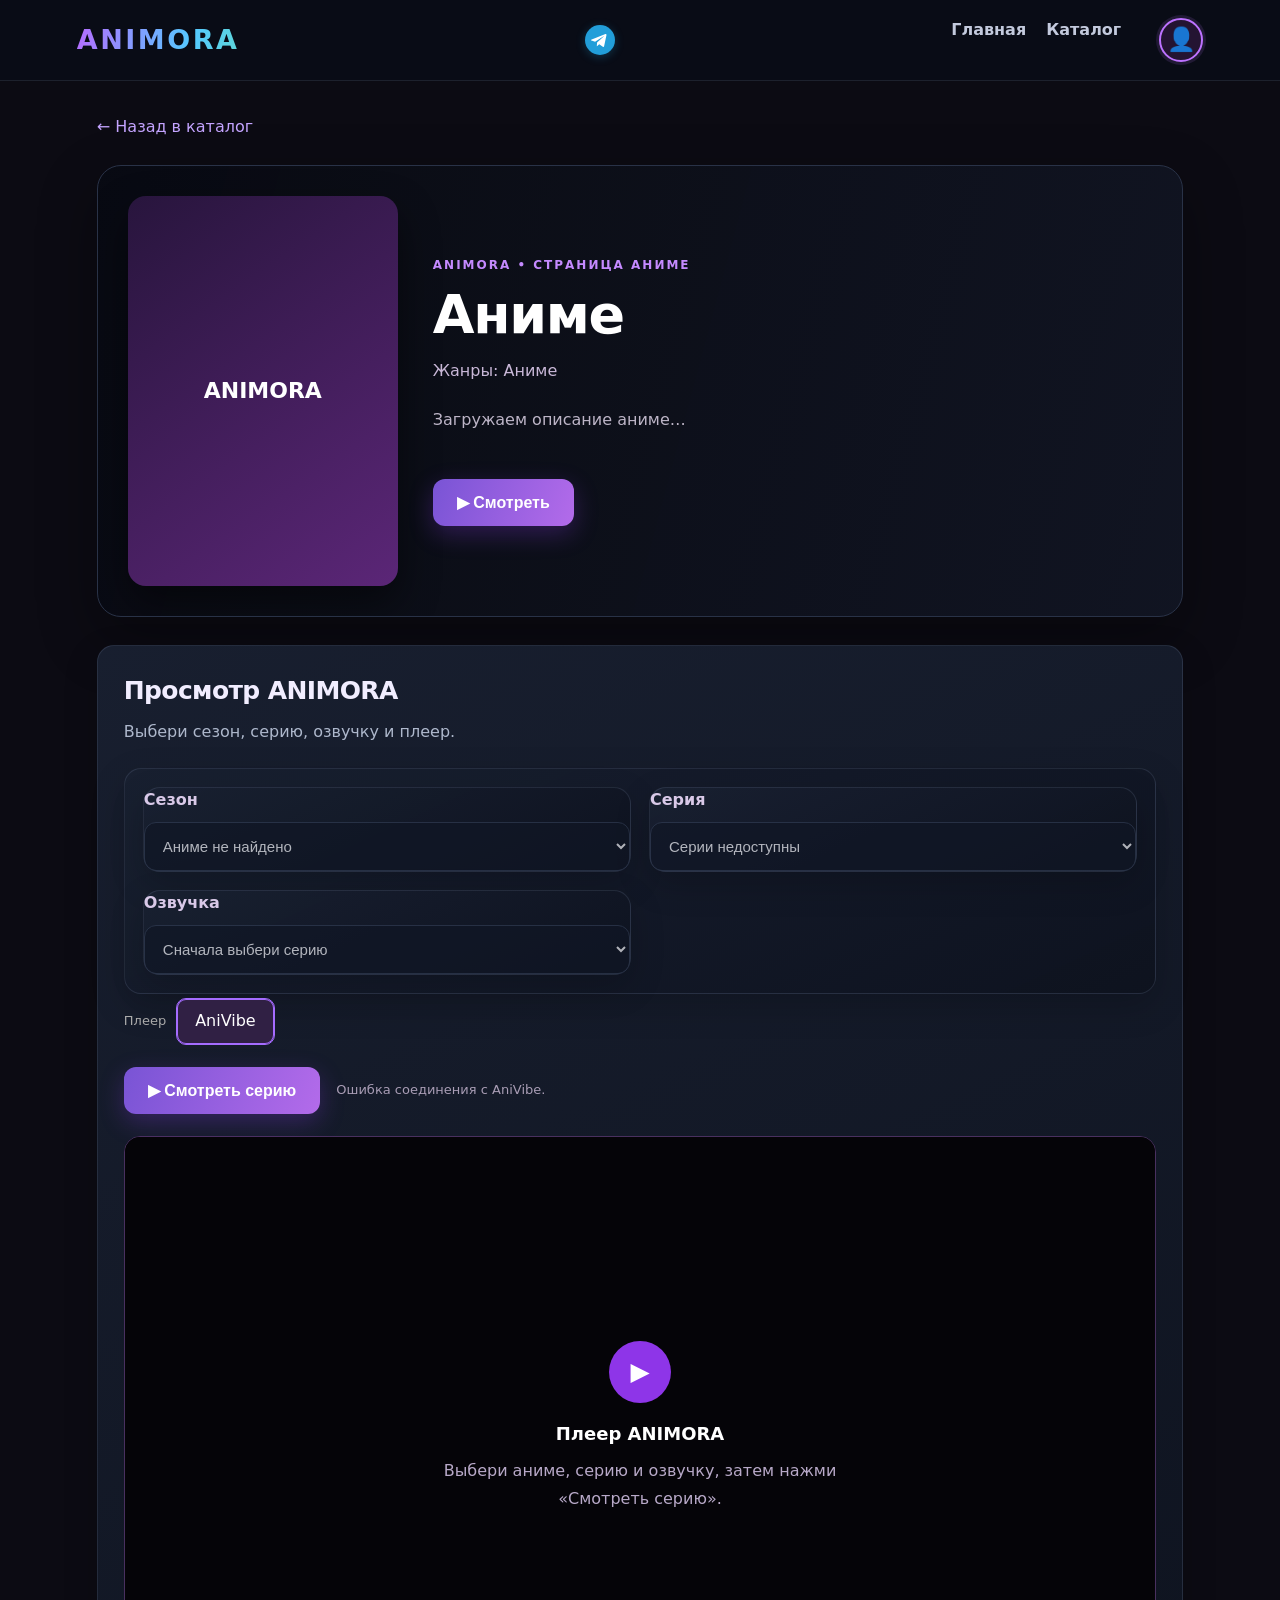
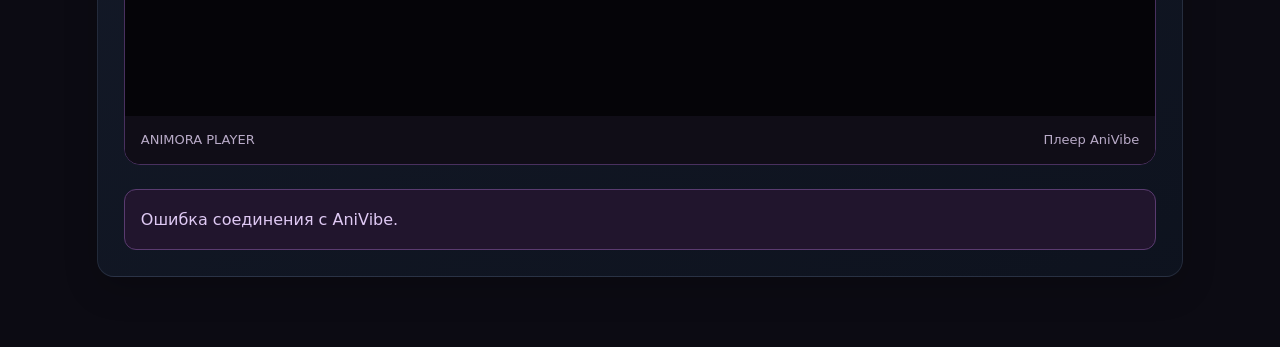
==== commit e449fd8c: "Add Telegram channel icon beside ANIMORA logo" ====
--- a/anime.html
+++ b/anime.html
@@ -170,9 +170,40 @@
 .control input,.control select{min-height:48px}
 .back{color:#c4a4ff!important}
 </style>
+<style id="animora-mobile-ux">
+/* Animora mobile player and anime page */
+@media(max-width:700px){
+ html,body{width:100%;overflow-x:hidden}
+ header{padding:13px 14px;gap:10px;align-items:center;flex-wrap:wrap}
+ header .logo{font-size:22px}
+ header nav{width:100%;gap:16px;overflow-x:auto;flex-wrap:nowrap;padding:4px 0;scrollbar-width:none}
+ header nav::-webkit-scrollbar{display:none}
+ header nav a,.back{font-size:13px;white-space:nowrap}
+ main{width:100%;max-width:none;padding:18px 12px;margin:0}
+ h1{font-size:25px;line-height:1.2}
+ h2{font-size:20px}
+ p{line-height:1.55}
+ img{max-width:100%;height:auto}
+ button,select,input{font-size:16px;max-width:100%}
+ button,select{min-height:42px}
+ .video-stage{width:100%;max-width:100%;aspect-ratio:16/9;height:auto;min-height:0;overflow:hidden;border-radius:10px}
+ .video-stage iframe{width:100%;height:100%;min-height:0;border:0}
+ .player,.watch,.anime-info,.anime-details,.episode-list,.episodes,.season-select,.voice-select{max-width:100%;min-width:0}
+ .episode-list,.episodes{display:grid;grid-template-columns:repeat(2,minmax(0,1fr));gap:8px}
+ .episode-list button,.episodes button{width:100%;min-width:0;padding:10px 8px;white-space:normal}
+ .player-controls,.player-options,.watch-controls{display:flex;flex-wrap:wrap;gap:9px}
+ .player-controls>* ,.player-options>*{flex:1 1 140px;min-width:0}
+}
+@media(max-width:390px){
+ main{padding:14px 10px}
+ .video-stage{border-radius:7px}
+ .episode-list,.episodes{grid-template-columns:1fr}
+}
+
+</style>
 </head>
 <body>
-<header><a class="logo" href="/" style="color:inherit;text-decoration:none">ANIMORA</a><nav><a href="/">Главная</a><a href="/#catalog">Каталог</a><a class="profile-avatar-link" href="/profile" aria-label="Открыть профиль" title="Мой профиль"><span>👤</span></a></nav></header>
+<header><a class="logo" href="/" style="color:inherit;text-decoration:none">ANIMORA</a><a href="https://t.me/AnimoraOfficial" target="_blank" rel="noopener noreferrer" aria-label="Telegram-канал ANIMORA" title="Telegram ANIMORA" style="width:30px;height:30px;display:inline-flex;align-items:center;justify-content:center;flex:0 0 30px;border-radius:50%;background:#229ED9;color:#fff;text-decoration:none;vertical-align:middle;margin-left:9px;box-shadow:0 2px 10px rgba(34,158,217,.28)"><svg viewBox="0 0 24 24" width="17" height="17" aria-hidden="true" focusable="false"><path fill="currentColor" d="M21.8 4.6 18.5 20c-.25 1.1-.9 1.35-1.82.84l-5.03-3.7-2.43 2.34c-.27.27-.5.5-1.02.5l.36-5.12 9.32-8.42c.4-.36-.09-.56-.62-.2L5.73 13.6.76 12.05c-1.08-.34-1.1-1.08.23-1.58L20.4 2.9c.9-.33 1.69.22 1.4 1.7Z"/></svg></a><nav><a href="/">Главная</a><a href="/#catalog">Каталог</a><a class="profile-avatar-link" href="/profile" aria-label="Открыть профиль" title="Мой профиль"><span>👤</span></a></nav></header>
 <main>
 <a class="back" href="/">← Назад в каталог</a>
 <section class="hero">
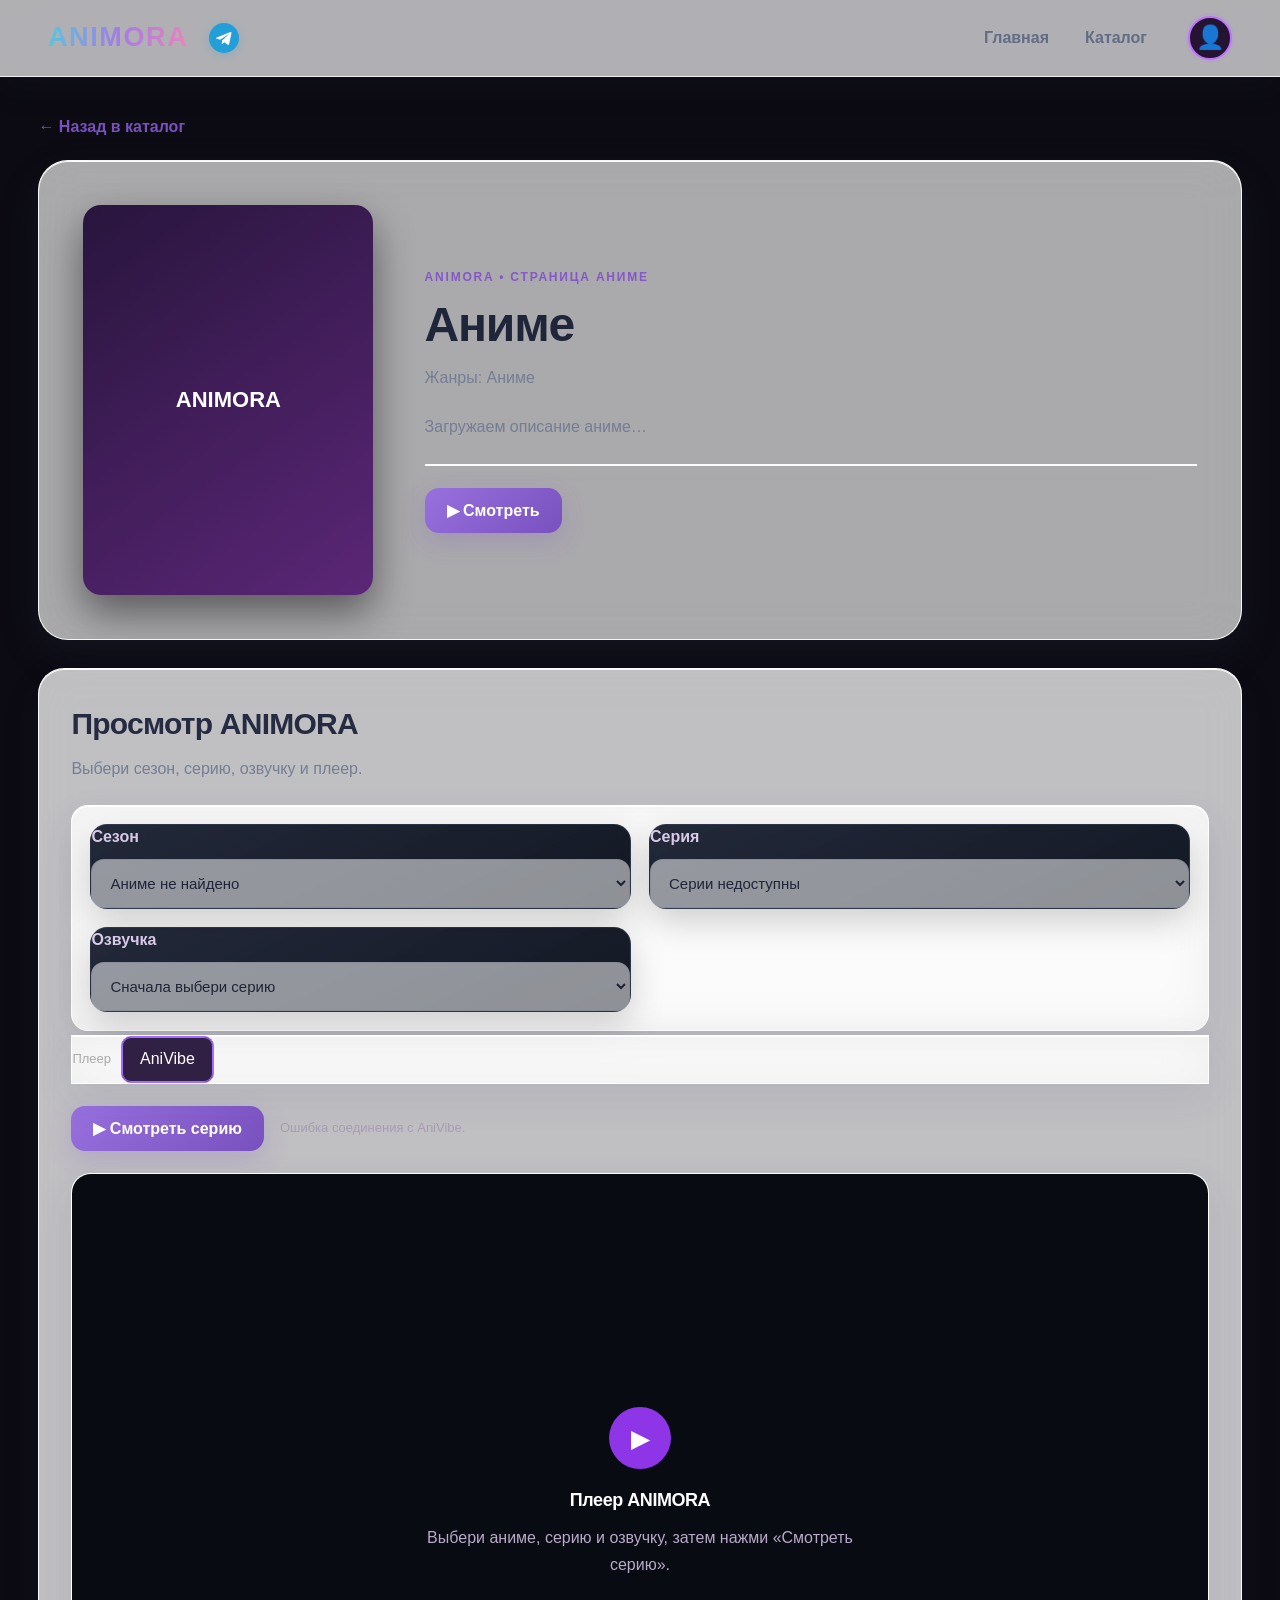
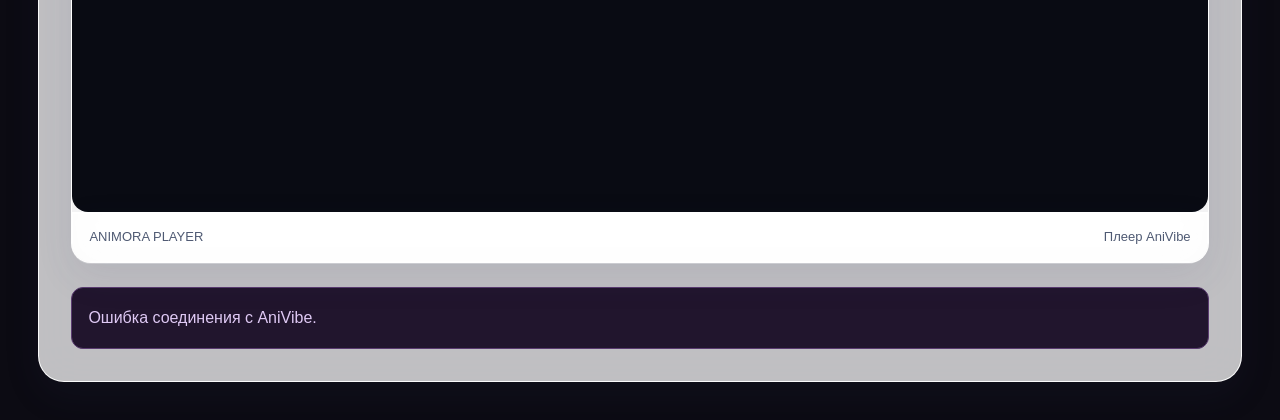
==== commit fe38daa3: "Unify ANIMORA desktop and mobile with liquid glass UI" ====
--- a/anime.html
+++ b/anime.html
@@ -201,6 +201,79 @@
 }
 
 </style>
+
+<style id="animora-liquid-glass-final">
+
+/* ANIMORA Liquid Glass — shared visual system */
+:root{color-scheme:light;--ag-ink:#20263a;--ag-muted:#747e94;--ag-purple:#8558c8;--ag-purple-dark:#6742a8;--ag-line:rgba(137,151,183,.24);--ag-glass:rgba(255,255,255,.72);--ag-shadow:0 16px 44px rgba(63,79,118,.12)}
+html{background:#eef2fb!important;color:var(--ag-ink)!important}
+body{font-family:Inter,-apple-system,BlinkMacSystemFont,"Segoe UI",Roboto,Arial,sans-serif!important;color:var(--ag-ink)!important;background:radial-gradient(ellipse at 8% 0%,rgba(203,219,255,.7),transparent 34%),radial-gradient(ellipse at 95% 12%,rgba(242,218,244,.58),transparent 30%),linear-gradient(145deg,#f7f8fd 0%,#edf1fa 54%,#f8f2fb 100%)!important;background-attachment:fixed!important}
+h1,h2,h3,h4,strong{letter-spacing:-.025em}
+p{line-height:1.65}
+a,button,input,select,textarea{ -webkit-tap-highlight-color:transparent}
+button,input,select,textarea{font-family:inherit}
+.site-header,body>header{background:rgba(255,255,255,.68)!important;border-color:rgba(255,255,255,.78)!important;box-shadow:0 10px 35px rgba(47,60,94,.08)!important;backdrop-filter:blur(24px) saturate(160%)!important;-webkit-backdrop-filter:blur(24px) saturate(160%)!important}
+.site-header .logo,body>header .logo{font-weight:850!important;letter-spacing:.06em!important;background:linear-gradient(100deg,#55c9df 0%,#a47be5 50%,#ed85b8 100%)!important;-webkit-background-clip:text!important;background-clip:text!important;color:transparent!important}
+.main-nav a,body>header nav a{border-radius:999px!important;transition:background .2s ease,color .2s ease,transform .2s ease!important}
+.main-nav a:hover,body>header nav a:hover{background:rgba(139,102,209,.1)!important;color:#7048b2!important}
+.main-nav a.nav-current{background:rgba(145,104,217,.16)!important;color:#7149b4!important}
+.header-search-wrap,.search,.header-search-wrap input{background:rgba(255,255,255,.66)!important;color:var(--ag-ink)!important}
+.header-search-wrap{border:1px solid rgba(148,159,188,.28)!important;border-radius:16px!important;box-shadow:inset 0 1px 0 rgba(255,255,255,.85)!important}
+.header-search-wrap input::placeholder,input::placeholder,textarea::placeholder{color:#929bb0!important}
+.category-strip{background:rgba(255,255,255,.43)!important;border-color:rgba(255,255,255,.75)!important;backdrop-filter:blur(18px)!important;-webkit-backdrop-filter:blur(18px)!important}
+.category-strip .filters button{border:1px solid rgba(142,153,184,.24)!important;background:rgba(255,255,255,.64)!important;color:#69738b!important;border-radius:999px!important;box-shadow:0 3px 10px rgba(50,63,96,.035)!important}
+.category-strip .filters button.active{background:linear-gradient(135deg,#9b76e0,#8056c8)!important;color:white!important;border-color:transparent!important}
+.discover,.shelf,.anivibe-discovery,#catalog{color:var(--ag-ink)!important}
+.discover-head h2,#catalog>h2,.anivibe-discovery h2,.shelf-title h2{color:#252b40!important}
+.discover-head p,.shelf-title>span,.category-strip-label,#counter,.anivibe-discovery-head span{color:var(--ag-muted)!important}
+.shelf-card,.card,.profile-hero,.profile-stat,.level-panel,.profile-settings-card,.profile-settings-dialog,.player-choices,.watch,.anime-facts,.anime-fact,.controls,.player-shell,.player-toolbar,.episode-list,.episodes,.episode-card,.anime-card,.empty-state{background:rgba(255,255,255,.74)!important;color:var(--ag-ink)!important;border:1px solid rgba(255,255,255,.92)!important;box-shadow:0 14px 38px rgba(55,70,108,.09),inset 0 1px 0 rgba(255,255,255,.95)!important;backdrop-filter:blur(22px) saturate(145%)!important;-webkit-backdrop-filter:blur(22px) saturate(145%)!important}
+.shelf-card,.card{border-radius:20px!important;overflow:hidden!important}
+.shelf-card h3,.card h3,.anime-info h3{color:#252b40!important;font-weight:700!important;line-height:1.45!important}
+.shelf-card p,.card p,.anime-info p{color:#7b8498!important}
+.shelf-card:hover,.card:hover{transform:translateY(-3px)!important;box-shadow:0 20px 42px rgba(55,70,108,.15)!important}
+.discover-head h2,#catalog>h2{font-weight:800!important;line-height:1.18!important}
+.random-btn,.primary,.hero-watch,.profile-form button,.profile-actions a,.profile-edit-link{border:0!important;border-radius:14px!important;background:linear-gradient(135deg,#9871df,#7951bf)!important;color:#fff!important;box-shadow:0 8px 24px rgba(128,84,197,.22)!important;font-weight:700!important}
+.random-btn:hover,.primary:hover,.hero-watch:hover{filter:brightness(1.04)!important;transform:translateY(-1px)!important}
+.back,body>header>a:last-child{color:#7951bf!important}
+input,select,textarea{border:1px solid rgba(143,155,185,.3)!important;border-radius:13px!important;background:rgba(255,255,255,.75)!important;color:var(--ag-ink)!important}
+input:focus,select:focus,textarea:focus{outline:none!important;border-color:#a78ae0!important;box-shadow:0 0 0 4px rgba(151,113,219,.14)!important}
+@media(prefers-reduced-motion:reduce){*,*::before,*::after{scroll-behavior:auto!important;transition:none!important;animation:none!important}}
+@media(max-width:600px){
+ body{background-attachment:scroll!important}
+ .site-header,body>header{box-shadow:0 8px 25px rgba(47,60,94,.07)!important}
+ .shelf-card,.card{border-radius:16px!important}
+ .discover-head h2,#catalog>h2{font-size:clamp(24px,6vw,32px)!important}
+}
+
+body>header{display:flex!important;align-items:center!important;gap:12px!important;flex-wrap:wrap!important;padding:16px clamp(16px,4vw,48px)!important;border-bottom:1px solid rgba(255,255,255,.8)!important}
+body>header nav{display:flex!important;align-items:center!important;gap:10px!important;flex-wrap:wrap!important;margin-left:auto!important}
+body>header nav a{padding:9px 13px!important;color:#626d85!important;text-decoration:none!important}
+main{max-width:1380px!important;margin:0 auto!important;padding:clamp(18px,3vw,42px)!important}
+.back{display:inline-flex!important;margin:0 0 20px!important;font-weight:700!important;text-decoration:none!important}
+.hero{display:grid!important;grid-template-columns:minmax(180px,290px) minmax(0,1fr)!important;gap:clamp(22px,4vw,54px)!important;align-items:center!important;padding:clamp(20px,4vw,44px)!important;border:1px solid rgba(255,255,255,.9)!important;border-radius:30px!important;background:rgba(255,255,255,.65)!important;box-shadow:var(--ag-shadow),inset 0 1px 0 white!important;backdrop-filter:blur(24px)!important;-webkit-backdrop-filter:blur(24px)!important}
+.poster-wrap img{width:100%!important;max-height:430px!important;object-fit:cover!important;border-radius:20px!important;box-shadow:0 15px 35px rgba(40,48,75,.17)!important}
+.info h1{color:#20263a!important;font-size:clamp(30px,4vw,48px)!important;line-height:1.12!important;font-weight:850!important}
+.eyebrow{color:#8558c8!important;letter-spacing:.15em!important}
+.genre,.description,.sub{color:#747e94!important}
+.watch{margin-top:28px!important;padding:clamp(18px,3vw,32px)!important;border-radius:26px!important}
+.watch h2{color:#252b40!important;font-size:clamp(22px,3vw,30px)!important}
+.player-shell{overflow:hidden!important;border-radius:20px!important}
+.video-stage{background:#090b13!important;border-radius:16px!important;overflow:hidden!important}
+.video-stage iframe{width:100%!important;height:100%!important;border:0!important}
+.player-toolbar{color:#4f5a73!important}
+.primary{padding:13px 22px!important}
+@media(max-width:700px){
+ body>header{gap:9px!important;padding:13px 16px!important}
+ body>header nav{width:100%!important;order:5!important;margin:0!important;overflow-x:auto!important;flex-wrap:nowrap!important}
+ body>header nav a{white-space:nowrap!important}
+ main{padding:16px!important}
+ .hero{grid-template-columns:minmax(0,1fr)!important;gap:22px!important;padding:18px!important;border-radius:22px!important}
+ .poster-wrap{max-width:330px!important;margin:0 auto!important;width:100%!important}
+ .poster-wrap img{max-height:460px!important;aspect-ratio:3/4!important}
+ .info h1{font-size:clamp(29px,8vw,40px)!important}
+ .watch{padding:16px!important;border-radius:20px!important}
+}
+</style>
 </head>
 <body>
 <header><a class="logo" href="/" style="color:inherit;text-decoration:none">ANIMORA</a><a href="https://t.me/AnimoraOfficial" target="_blank" rel="noopener noreferrer" aria-label="Telegram-канал ANIMORA" title="Telegram ANIMORA" style="width:30px;height:30px;display:inline-flex;align-items:center;justify-content:center;flex:0 0 30px;border-radius:50%;background:#229ED9;color:#fff;text-decoration:none;vertical-align:middle;margin-left:9px;box-shadow:0 2px 10px rgba(34,158,217,.28)"><svg viewBox="0 0 24 24" width="17" height="17" aria-hidden="true" focusable="false"><path fill="currentColor" d="M21.8 4.6 18.5 20c-.25 1.1-.9 1.35-1.82.84l-5.03-3.7-2.43 2.34c-.27.27-.5.5-1.02.5l.36-5.12 9.32-8.42c.4-.36-.09-.56-.62-.2L5.73 13.6.76 12.05c-1.08-.34-1.1-1.08.23-1.58L20.4 2.9c.9-.33 1.69.22 1.4 1.7Z"/></svg></a><nav><a href="/">Главная</a><a href="/#catalog">Каталог</a><a class="profile-avatar-link" href="/profile" aria-label="Открыть профиль" title="Мой профиль"><span>👤</span></a></nav></header>
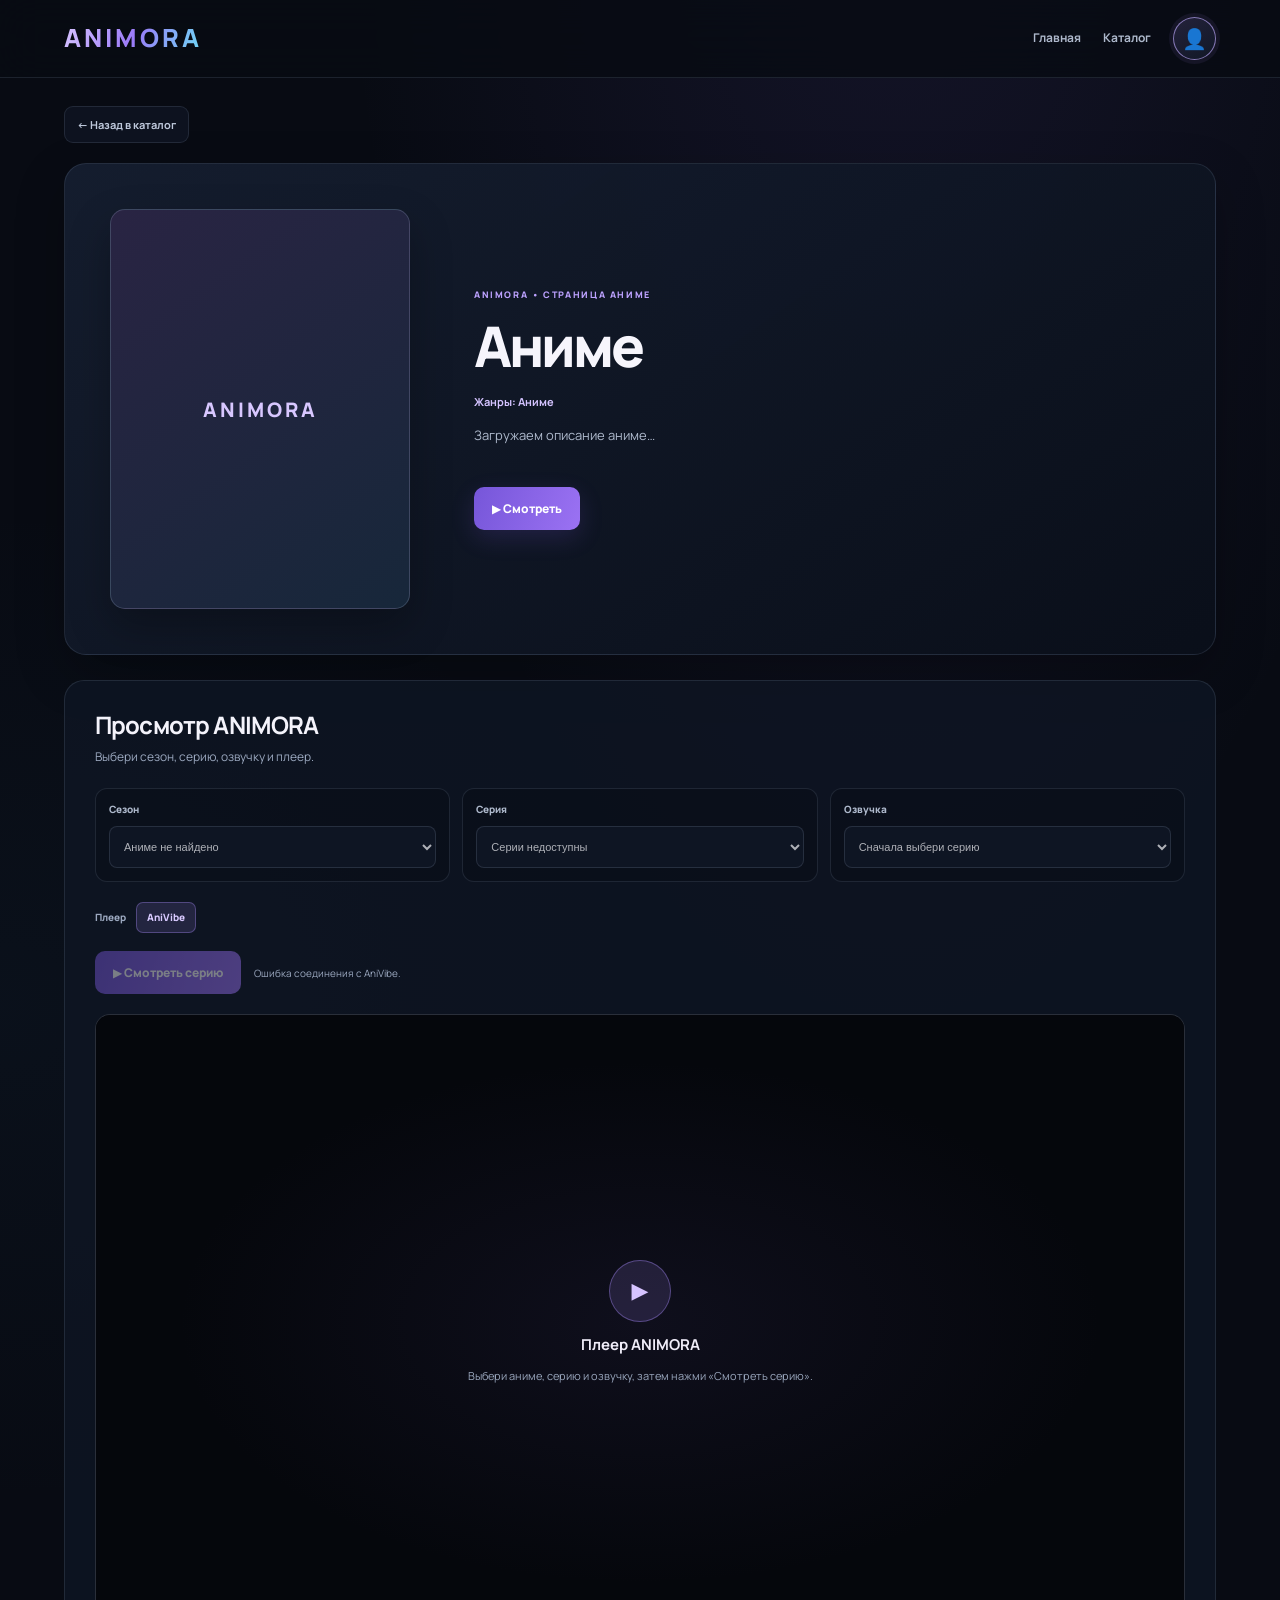
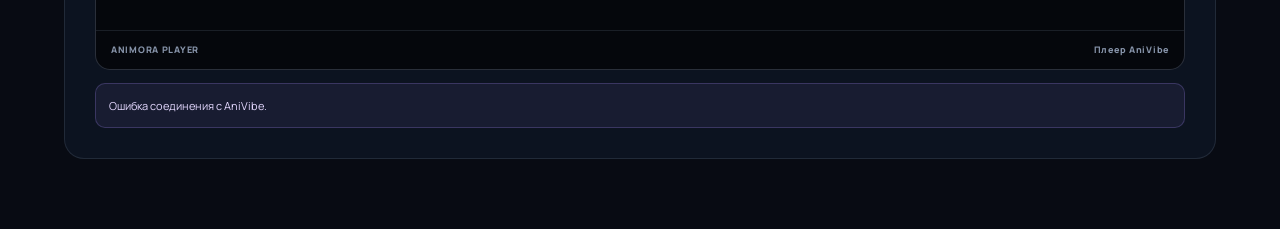
==== commit 2e25d0ee: "Use unified ANIMORA redesign stylesheet" ====
--- a/anime.html
+++ b/anime.html
@@ -3,121 +3,13 @@
 <head>
 <meta charset="UTF-8">
 <meta name="viewport" content="width=device-width, initial-scale=1">
+<link rel="stylesheet" href="/static/animora-redesign.css">
 <meta name="theme-color" content="#0c0b13">
 <title>Аниме — ANIMORA</title>
-<style>
-*{box-sizing:border-box}body{margin:0;min-height:100vh;background:#0c0b13;color:#fff;font-family:Arial,sans-serif}
-header{padding:20px 6%;background:#15121f;border-bottom:1px solid #30263c;display:flex;justify-content:space-between;align-items:center;gap:16px}
-.logo{color:#bd72ff;font-size:27px;font-weight:bold;letter-spacing:2px}nav{display:flex;gap:20px;flex-wrap:wrap}
-nav a,.back{color:#ddd;text-decoration:none}nav a:hover,.back:hover{color:#bd72ff}
-main{max-width:1200px;margin:auto;padding:34px 6% 70px}.back{display:inline-block;margin-bottom:25px}
-.hero{display:grid;grid-template-columns:270px 1fr;gap:35px;padding:28px;border:1px solid #382747;border-radius:22px;background:linear-gradient(120deg,#21132f,#171321 65%);overflow:hidden}
-.poster-wrap{height:390px;border-radius:15px;overflow:hidden;background:linear-gradient(145deg,#28153d,#5b2677);box-shadow:0 15px 40px #0008}
-.poster-wrap img{width:100%;height:100%;object-fit:cover;display:block}.poster-fallback{height:100%;display:flex;align-items:center;justify-content:center;text-align:center;padding:20px;font-size:22px;font-weight:bold}
-.info{align-self:center}.eyebrow{color:#c58aff;text-transform:uppercase;letter-spacing:2px;font-size:12px;font-weight:bold}
-h1{font-size:clamp(30px,5vw,48px);margin:12px 0}.genre{color:#c9b8d8;line-height:1.7}
-.description{color:#bdb5c7;line-height:1.8;max-width:680px;margin:22px 0}
-.anime-facts{display:flex;flex-wrap:wrap;gap:9px;margin:0 0 22px}
-.anime-fact{display:inline-flex;align-items:center;padding:8px 11px;border:1px solid #49305f;border-radius:9px;background:#100d17;color:#e6d8f2;font-size:12px}
-.primary{border:0;border-radius:12px;padding:15px 30px;background:linear-gradient(100deg,#8e35e8,#bd72ff);color:white;font-weight:bold;font-size:16px;cursor:pointer;box-shadow:0 8px 25px #963fff40}
-.primary:hover{filter:brightness(1.12);transform:translateY(-1px)}
-.watch{margin-top:28px;padding:28px;border:1px solid #382747;border-radius:20px;background:#15121f}
-.watch h2{margin:0 0 8px;font-size:25px}.sub{color:#a99db5;margin:0 0 24px;line-height:1.6}
-.controls{display:grid;grid-template-columns:repeat(2,minmax(0,1fr));gap:18px}.control label{display:block;margin-bottom:9px;color:#d9c9e8;font-weight:bold}
-select{width:100%;padding:14px;border:1px solid #49305f;border-radius:11px;background:#0e0c15;color:white;font-size:15px;outline:none}
-select:focus{border-color:#bd72ff}
-.player-shell{margin:22px 0 24px;border:1px solid #49305f;border-radius:16px;overflow:hidden;background:#050408}
-.video-stage{position:relative;aspect-ratio:16/9;min-height:220px;background:#050408;display:flex;align-items:center;justify-content:center}
-.video-stage video,.video-stage iframe{width:100%;height:100%;position:absolute;inset:0;border:0;object-fit:contain;background:#050408}
-.video-empty{max-width:520px;padding:28px;text-align:center;color:#b8a9c8;line-height:1.7}
-.video-empty .play-mark{width:62px;height:62px;margin:0 auto 16px;border-radius:50%;display:grid;place-items:center;background:#8e35e8;color:white;font-size:25px}
-.video-empty strong{display:block;color:#fff;font-size:18px;margin-bottom:8px}
-.player-toolbar{display:flex;justify-content:space-between;align-items:center;gap:12px;flex-wrap:wrap;padding:14px 16px;background:#100d17;color:#b9abc8;font-size:13px}
-@media(max-width:560px){}
-.episode-list{display:grid;grid-template-columns:repeat(auto-fill,minmax(110px,1fr));gap:10px;margin-top:18px}
-.episode-item{padding:12px;border:1px solid #49305f;border-radius:10px;background:#0e0c15;color:#ddd;text-align:left;cursor:pointer}
-.episode-item:disabled{opacity:.55;cursor:not-allowed}
-.episode-item.active{border-color:#bd72ff;background:#241432;color:#fff}
-.watch-action{display:flex;align-items:center;gap:16px;flex-wrap:wrap;margin-top:22px}
-.status{color:#a99db5;font-size:13px;line-height:1.6}.player-message{margin-top:18px;padding:16px;border:1px solid #5a3b70;border-radius:12px;background:#21152d;color:#dfc9f4;line-height:1.7}
-.player-message a{color:#d9aaff}
-.player-message.show{display:block}
-@media(max-width:700px){header{padding:18px 5%}.hero{grid-template-columns:1fr;padding:18px}.poster-wrap{height:360px;max-width:260px;width:100%;margin:auto}.info{text-align:center}.controls{grid-template-columns:1fr}main{padding:25px 5%}.watch{padding:20px}}
-
-
-@keyframes animoraGlobalFlow{0%,100%{background-position:0% 50%}50%{background-position:100% 50%}}html[data-theme="sunset"]{--site-bg:#32142c;--site-panel:#49203b;--site-panel-2:#2a1728;--site-border:#a34b65;--site-accent:#ff9a62}html[data-theme="neon"]{--site-bg:#10102b;--site-panel:#1a2040;--site-panel-2:#14172f;--site-border:#386b83;--site-accent:#4fffe1}html[data-theme="lavender"]{--site-bg:#211735;--site-panel:#30234a;--site-panel-2:#251c39;--site-border:#5b4479;--site-accent:#d6a6ff}html[data-theme="custom"] body{background:linear-gradient(125deg,var(--custom-bg,#171321),var(--custom-panel,#241432),var(--custom-accent,#bd72ff),var(--custom-bg,#171321))!important;background-size:300% 300%!important;color:#fff!important}html[data-theme="custom"] body[data-animated="true"]{animation:animoraGlobalFlow 18s ease infinite}html[data-theme="custom"] header,html[data-theme="custom"] .card,html[data-theme="custom"] .anime-card,html[data-theme="custom"] .shelf-card,html[data-theme="custom"] .service-card,html[data-theme="custom"] .empty{background:var(--custom-panel,#241432)!important;border-color:var(--custom-accent,#bd72ff)!important;color:#fff!important}html[data-theme="custom"] h1,html[data-theme="custom"] h2,html[data-theme="custom"] .logo{color:var(--custom-accent,#bd72ff)!important}.profile-avatar-link{width:44px;height:44px;margin-left:18px;border-radius:50%;display:inline-flex;align-items:center;justify-content:center;overflow:hidden;border:2px solid var(--site-accent,#bd72ff);background:#241432;color:white;text-decoration:none;vertical-align:middle;box-shadow:0 0 0 3px #bd72ff22;transition:.2s}.profile-avatar-link:hover{transform:scale(1.07);box-shadow:0 0 18px #bd72ff66}.profile-avatar-link img{width:100%;height:100%;object-fit:cover}.profile-avatar-link span{font-size:23px}@media(max-width:600px){.profile-avatar-link{width:38px;height:38px;margin-left:8px}}@keyframes animoraGlobalFlow{0%,100%{background-position:0% 50%}50%{background-position:100% 50%}}html[data-theme="sunset"]{--site-bg:#32142c;--site-panel:#49203b;--site-panel-2:#2a1728;--site-border:#a34b65;--site-accent:#ff9a62}html[data-theme="neon"]{--site-bg:#10102b;--site-panel:#1a2040;--site-panel-2:#14172f;--site-border:#386b83;--site-accent:#4fffe1}html[data-theme="lavender"]{--site-bg:#211735;--site-panel:#30234a;--site-panel-2:#251c39;--site-border:#5b4479;--site-accent:#d6a6ff}html[data-theme="custom"] body{background:linear-gradient(125deg,var(--custom-bg,#171321),var(--custom-panel,#241432),var(--custom-accent,#bd72ff),var(--custom-bg,#171321))!important;background-size:300% 300%!important;color:#fff!important}html[data-theme="custom"] body[data-animated="true"]{animation:animoraGlobalFlow 18s ease infinite}html[data-theme="custom"] header,html[data-theme="custom"] .card,html[data-theme="custom"] .anime-card,html[data-theme="custom"] .shelf-card,html[data-theme="custom"] .service-card,html[data-theme="custom"] .empty{background:var(--custom-panel,#241432)!important;border-color:var(--custom-accent,#bd72ff)!important;color:#fff!important}html[data-theme="custom"] h1,html[data-theme="custom"] h2,html[data-theme="custom"] .logo{color:var(--custom-accent,#bd72ff)!important}.player-choices{display:flex;align-items:center;gap:10px;flex-wrap:wrap;margin:4px 0 18px}.player-choice-label{color:#aaa;font-size:13px}.player-tab{border:1px solid #49305f;background:#171320;color:#ddd;border-radius:10px;padding:10px 18px;cursor:pointer;font:inherit}.player-tab.active{border-color:#a56cff;background:#302044;color:#fff;box-shadow:0 0 0 1px #a56cff inset}.player-tab:focus-visible{outline:2px solid #c69cff;outline-offset:3px}</style><style>
-:root{--site-bg:#0c0b13;--site-panel:#171321;--site-panel-2:#100d17;--site-border:#49305f;--site-accent:#bd72ff;--site-text:#fff;--site-muted:#aaa}
-html[data-theme="ocean"]{--site-bg:#08131e;--site-panel:#102234;--site-panel-2:#0b1a29;--site-border:#28516d;--site-accent:#55c7ef}
-html[data-theme="forest"]{--site-bg:#0b1510;--site-panel:#14251b;--site-panel-2:#0e1c14;--site-border:#315b40;--site-accent:#78d69a}
-html[data-theme="rose"]{--site-bg:#1b0d16;--site-panel:#2a1422;--site-panel-2:#1d1019;--site-border:#63334f;--site-accent:#ff8fbd}
-html[data-theme="light"]{--site-bg:#eeeaf4;--site-panel:#fff;--site-panel-2:#f5f1fa;--site-border:#d8cce5;--site-accent:#8138c7;--site-text:#241b2c;--site-muted:#716779}
-html[data-theme] body{background:var(--site-bg)!important;color:var(--site-text)}
-html[data-theme] header,html[data-theme] .card,html[data-theme] .watch,html[data-theme] .anime-card,html[data-theme] .empty{background:var(--site-panel)!important;border-color:var(--site-border)!important;color:var(--site-text)}
-html[data-theme] .stat,html[data-theme] input,html[data-theme] select,html[data-theme] .service-card,html[data-theme] .episode-item{background:var(--site-panel-2)!important;border-color:var(--site-border)!important;color:var(--site-text)}
-html[data-theme] .logo,html[data-theme] h1,html[data-theme] .favorites-section h2,html[data-theme] .form-title{color:var(--site-accent)!important}
-html[data-theme] p,html[data-theme] .email,html[data-theme] .stat span,html[data-theme] .sub,html[data-theme] .genre{color:var(--site-muted)}
-html[data-theme] .profile-tag{background:var(--site-panel-2);border-color:var(--site-border);color:var(--site-accent)}
-html[data-theme="light"] .hero{background:linear-gradient(110deg,#ded0ed,#cbb3e3);color:#241b2c}
-html[data-theme="light"] .hero p,html[data-theme="light"] nav a,html[data-theme="light"] header a{color:#493a55}
-html[data-theme="light"] .anime-info p{color:#716779}
-html[data-theme="light"] .favorite-btn{background:#fff;color:#8138c7}
-</style>
-<style id="animora-animated-logo">
-.logo{
-  display:inline-block;
-  color:transparent!important;
-  background:linear-gradient(100deg,#b56cff 0%,#55c9ff 24%,#67e8a5 48%,#ff8bc5 72%,#b56cff 100%);
-  background-size:300% 100%;
-  -webkit-background-clip:text;
-  background-clip:text;
-  -webkit-text-fill-color:transparent;
-  animation:animoraLogoFlow 5s ease-in-out infinite;
-  text-shadow:none!important;
-}
-@keyframes animoraLogoFlow{
-  0%,100%{background-position:0% 50%}
-  50%{background-position:100% 50%}
-}
-@media(prefers-reduced-motion:reduce){
-  .logo{animation:none;background-position:50% 50%}
-}
-</style>
-<style id="animora-liquid-glass-global">
-html[data-theme="glass"]{color-scheme:dark;--glass-line:rgba(225,243,255,.34);--glass-fill:rgba(205,229,255,.105);--glass-fill-strong:rgba(220,239,255,.17);--glass-shadow:0 18px 48px rgba(0,0,0,.25),inset 0 1px 0 rgba(255,255,255,.28)}
-html[data-theme="glass"] body{
- background:radial-gradient(ellipse at 12% 5%,rgba(100,174,255,.28),transparent 36%),radial-gradient(ellipse at 88% 24%,rgba(178,218,255,.19),transparent 32%),radial-gradient(ellipse at 50% 100%,rgba(77,122,191,.22),transparent 45%),linear-gradient(145deg,#07101f,#142943 52%,#0a1729)!important;
- background-attachment:fixed!important;color:#f4f9ff!important
-}
-html[data-theme="glass"] body:before{content:"";position:fixed;inset:0;pointer-events:none;z-index:0;background:linear-gradient(125deg,rgba(255,255,255,.045),transparent 35%,rgba(173,218,255,.035));}
-html[data-theme="glass"] body>*{position:relative;z-index:1}
-html[data-theme="glass"] header,html[data-theme="glass"] nav,html[data-theme="glass"] main>section,html[data-theme="glass"] main>.card,html[data-theme="glass"] .card,html[data-theme="glass"] .profile-card,html[data-theme="glass"] .theme-panel,html[data-theme="glass"] .theme-dialog,html[data-theme="glass"] .theme-preview,html[data-theme="glass"] .hero,html[data-theme="glass"] .shelf,html[data-theme="glass"] .anime-card,html[data-theme="glass"] .shelf-poster,html[data-theme="glass"] .service-card,html[data-theme="glass"] .player-shell,html[data-theme="glass"] .control,html[data-theme="glass"] .stats>.stat,html[data-theme="glass"] form,html[data-theme="glass"] .auth-card,html[data-theme="glass"] .login-card,html[data-theme="glass"] .register-card{
- background-color:var(--glass-fill)!important;background-image:linear-gradient(135deg,rgba(255,255,255,.16),rgba(177,213,255,.035) 55%,rgba(255,255,255,.075))!important;
- border:1px solid var(--glass-line)!important;border-radius:20px!important;box-shadow:var(--glass-shadow)!important;
- -webkit-backdrop-filter:blur(24px) saturate(175%)!important;backdrop-filter:blur(24px) saturate(175%)!important;color:#f4f9ff!important
-}
-html[data-theme="glass"] .hero{overflow:hidden}
-html[data-theme="glass"] .anime-card:hover,html[data-theme="glass"] .service-card:hover,html[data-theme="glass"] button:hover{border-color:rgba(235,248,255,.65)!important;box-shadow:0 22px 55px rgba(0,0,0,.32),inset 0 1px 0 rgba(255,255,255,.4)!important;transform:translateY(-2px)}
-html[data-theme="glass"] button,html[data-theme="glass"] .link-button,html[data-theme="glass"] input,html[data-theme="glass"] select,html[data-theme="glass"] textarea{
- background:rgba(9,23,42,.42)!important;border:1px solid rgba(220,241,255,.32)!important;color:#f7fbff!important;border-radius:13px!important;
- -webkit-backdrop-filter:blur(16px) saturate(160%)!important;backdrop-filter:blur(16px) saturate(160%)!important
-}
-html[data-theme="glass"] input::placeholder,html[data-theme="glass"] textarea::placeholder{color:rgba(224,239,255,.65)!important}
-html[data-theme="glass"] h1,html[data-theme="glass"] h2,html[data-theme="glass"] h3,html[data-theme="glass"] p,html[data-theme="glass"] label,html[data-theme="glass"] small,html[data-theme="glass"] span{ text-shadow:0 1px 12px rgba(0,0,0,.18)}
-html[data-theme="glass"] a{color:#d7efff}
-html[data-theme="glass"] .logo{filter:drop-shadow(0 0 12px rgba(160,218,255,.5))}
-html[data-theme="glass"] .theme-modal{background:rgba(3,10,20,.56)!important;-webkit-backdrop-filter:blur(18px);backdrop-filter:blur(18px)}
-html[data-theme="glass"] .theme-backdrop{background:rgba(3,10,20,.42)!important}
-html[data-theme="glass"] footer{color:#c9dced}
-@media(prefers-reduced-transparency:reduce){html[data-theme="glass"] header,html[data-theme="glass"] nav,html[data-theme="glass"] main>section,html[data-theme="glass"] .card,html[data-theme="glass"] form,html[data-theme="glass"] .anime-card{background:#1b2d45!important}}
-</style>
-<style id="animora-single-night-theme">
-:root{--site-bg:#0c0b13!important;--site-panel:#171321!important;--site-panel-2:#100d17!important;--site-border:#49305f!important;--site-accent:#bd72ff!important;--site-text:#fff!important;--site-muted:#aaa!important}
-html,html body{background:#0c0b13!important;color:#fff!important}
-html body{background-image:none!important;animation:none!important}
-html[data-theme] body,html[data-theme="light"] body,html[data-theme="custom"] body{background:#0c0b13!important;background-image:none!important;color:#fff!important}
-html[data-theme] header,html[data-theme] .card,html[data-theme] .shelf-card,html[data-theme] .theme-panel,html[data-theme] .anime-card,html[data-theme] form,html[data-theme] .theme-dialog{background-color:#171321!important;color:#fff!important;border-color:#49305f!important}
-html[data-theme] .search,html[data-theme] input,html[data-theme] select{background-color:#100d17!important;color:#fff!important;border-color:#49305f!important}
-</style>
+
+
+
+
 <script>
 (function(){
  try{
@@ -131,152 +23,10 @@
  if(document.body){document.body.removeAttribute('data-animated');}
 })();
 </script>
-<style id="animora-cinema-redesign">
-:root{color-scheme:dark;--bg:#080a12;--panel:#111522;--panel2:#171d2d;--line:#293247;--muted:#9aa6bd;--accent:#9b6cff;--accent2:#e35bba;--glow:rgba(155,108,255,.22)}
-html{scroll-behavior:smooth;scroll-padding-top:110px}
-body{background:radial-gradient(ellipse at 78% -12%,rgba(102,69,170,.2),transparent 38%),var(--bg)!important;color:#f5f6fb;font-family:Inter,ui-sans-serif,system-ui,-apple-system,"Segoe UI",sans-serif!important;line-height:1.55}
-a{transition:color .2s,opacity .2s}
-header,.site-header{background:rgba(10,13,23,.88)!important;border-bottom:1px solid rgba(148,163,184,.14)!important;backdrop-filter:blur(18px);-webkit-backdrop-filter:blur(18px);position:relative;z-index:20}
-.logo{color:#c4a4ff!important;font-weight:900!important;letter-spacing:2.5px;text-shadow:0 0 28px var(--glow)}
-nav a,.main-nav a{color:#c3cadd!important;font-weight:600;text-decoration:none}
-nav a:hover,.main-nav a:hover,.main-nav .nav-current{color:#d2b8ff!important}
-button,.random-btn,.primary{transition:transform .2s,filter .2s,box-shadow .2s}
-button:hover,.random-btn:hover,.primary:hover{filter:brightness(1.12);transform:translateY(-2px)}
-input,select,textarea{background:#101625!important;color:#f5f6fb!important;border:1px solid #303b52!important;border-radius:12px!important}
-input:focus,select:focus,textarea:focus{outline:2px solid rgba(155,108,255,.45);border-color:#a78bfa!important}
-main{max-width:1480px}
-.shelf,.discover,.category-strip,#catalog,.watch,.profile-panel,.card,.anime-card{scroll-margin-top:110px}
-.shelf-card,.anime-card,.card,.stat,.profile-stat,.profile-panel,.watch,.controls,.control,.favorites-tools{background:linear-gradient(155deg,rgba(25,32,49,.96),rgba(14,19,31,.98))!important;border:1px solid rgba(129,145,177,.18)!important;border-radius:17px!important;box-shadow:0 12px 34px rgba(0,0,0,.18)}
-.shelf-card:hover,.anime-card:hover,.card:hover{border-color:rgba(183,148,255,.62)!important;box-shadow:0 16px 42px rgba(0,0,0,.32),0 0 26px var(--glow);transform:translateY(-4px)}
-.shelf-poster{background:linear-gradient(145deg,#29213f,#161d31)!important}
-.shelf-poster img,.poster img{transition:transform .45s}
-.shelf-card:hover .shelf-poster img,.anime-card:hover img{transform:scale(1.045)}
-h1,h2,h3{letter-spacing:-.025em}
-h2{color:#f1edff}
-p,.muted,.sub{color:#aeb8cc}
-::-webkit-scrollbar{width:9px;height:9px}
-::-webkit-scrollbar-track{background:#090d16}
-::-webkit-scrollbar-thumb{background:#39415a;border-radius:99px}
-@media(max-width:760px){header,.site-header{padding-left:16px!important;padding-right:16px!important}.logo{font-size:23px!important}main{padding-left:16px!important;padding-right:16px!important}.shelf-card{border-radius:13px!important}}
-</style><style id="animora-anime-cinema">
-header{position:sticky;top:0;padding:18px 6%!important}
-main{max-width:1240px!important}
-.hero{background:linear-gradient(105deg,rgba(8,10,18,.97),rgba(18,22,36,.88))!important;border:1px solid #293247!important;border-radius:24px!important;padding:30px!important;box-shadow:0 22px 60px #0005}
-.info h1{font-size:clamp(30px,5vw,54px)!important;line-height:1.08}
-.poster-wrap{border-radius:18px!important;overflow:hidden;box-shadow:0 18px 40px #0007}
-.primary{background:linear-gradient(110deg,#7954d5,#b36bea)!important;border:0!important;border-radius:12px!important;padding:14px 24px!important}
-.watch{padding:26px!important}
-.controls{padding:18px!important}
-.control input,.control select{min-height:48px}
-.back{color:#c4a4ff!important}
-</style>
-<style id="animora-mobile-ux">
-/* Animora mobile player and anime page */
-@media(max-width:700px){
- html,body{width:100%;overflow-x:hidden}
- header{padding:13px 14px;gap:10px;align-items:center;flex-wrap:wrap}
- header .logo{font-size:22px}
- header nav{width:100%;gap:16px;overflow-x:auto;flex-wrap:nowrap;padding:4px 0;scrollbar-width:none}
- header nav::-webkit-scrollbar{display:none}
- header nav a,.back{font-size:13px;white-space:nowrap}
- main{width:100%;max-width:none;padding:18px 12px;margin:0}
- h1{font-size:25px;line-height:1.2}
- h2{font-size:20px}
- p{line-height:1.55}
- img{max-width:100%;height:auto}
- button,select,input{font-size:16px;max-width:100%}
- button,select{min-height:42px}
- .video-stage{width:100%;max-width:100%;aspect-ratio:16/9;height:auto;min-height:0;overflow:hidden;border-radius:10px}
- .video-stage iframe{width:100%;height:100%;min-height:0;border:0}
- .player,.watch,.anime-info,.anime-details,.episode-list,.episodes,.season-select,.voice-select{max-width:100%;min-width:0}
- .episode-list,.episodes{display:grid;grid-template-columns:repeat(2,minmax(0,1fr));gap:8px}
- .episode-list button,.episodes button{width:100%;min-width:0;padding:10px 8px;white-space:normal}
- .player-controls,.player-options,.watch-controls{display:flex;flex-wrap:wrap;gap:9px}
- .player-controls>* ,.player-options>*{flex:1 1 140px;min-width:0}
-}
-@media(max-width:390px){
- main{padding:14px 10px}
- .video-stage{border-radius:7px}
- .episode-list,.episodes{grid-template-columns:1fr}
-}
-
-</style>
-
-<style id="animora-liquid-glass-final">
-
-/* ANIMORA Liquid Glass — shared visual system */
-:root{color-scheme:light;--ag-ink:#20263a;--ag-muted:#747e94;--ag-purple:#8558c8;--ag-purple-dark:#6742a8;--ag-line:rgba(137,151,183,.24);--ag-glass:rgba(255,255,255,.72);--ag-shadow:0 16px 44px rgba(63,79,118,.12)}
-html{background:#eef2fb!important;color:var(--ag-ink)!important}
-body{font-family:Inter,-apple-system,BlinkMacSystemFont,"Segoe UI",Roboto,Arial,sans-serif!important;color:var(--ag-ink)!important;background:radial-gradient(ellipse at 8% 0%,rgba(203,219,255,.7),transparent 34%),radial-gradient(ellipse at 95% 12%,rgba(242,218,244,.58),transparent 30%),linear-gradient(145deg,#f7f8fd 0%,#edf1fa 54%,#f8f2fb 100%)!important;background-attachment:fixed!important}
-h1,h2,h3,h4,strong{letter-spacing:-.025em}
-p{line-height:1.65}
-a,button,input,select,textarea{ -webkit-tap-highlight-color:transparent}
-button,input,select,textarea{font-family:inherit}
-.site-header,body>header{background:rgba(255,255,255,.68)!important;border-color:rgba(255,255,255,.78)!important;box-shadow:0 10px 35px rgba(47,60,94,.08)!important;backdrop-filter:blur(24px) saturate(160%)!important;-webkit-backdrop-filter:blur(24px) saturate(160%)!important}
-.site-header .logo,body>header .logo{font-weight:850!important;letter-spacing:.06em!important;background:linear-gradient(100deg,#55c9df 0%,#a47be5 50%,#ed85b8 100%)!important;-webkit-background-clip:text!important;background-clip:text!important;color:transparent!important}
-.main-nav a,body>header nav a{border-radius:999px!important;transition:background .2s ease,color .2s ease,transform .2s ease!important}
-.main-nav a:hover,body>header nav a:hover{background:rgba(139,102,209,.1)!important;color:#7048b2!important}
-.main-nav a.nav-current{background:rgba(145,104,217,.16)!important;color:#7149b4!important}
-.header-search-wrap,.search,.header-search-wrap input{background:rgba(255,255,255,.66)!important;color:var(--ag-ink)!important}
-.header-search-wrap{border:1px solid rgba(148,159,188,.28)!important;border-radius:16px!important;box-shadow:inset 0 1px 0 rgba(255,255,255,.85)!important}
-.header-search-wrap input::placeholder,input::placeholder,textarea::placeholder{color:#929bb0!important}
-.category-strip{background:rgba(255,255,255,.43)!important;border-color:rgba(255,255,255,.75)!important;backdrop-filter:blur(18px)!important;-webkit-backdrop-filter:blur(18px)!important}
-.category-strip .filters button{border:1px solid rgba(142,153,184,.24)!important;background:rgba(255,255,255,.64)!important;color:#69738b!important;border-radius:999px!important;box-shadow:0 3px 10px rgba(50,63,96,.035)!important}
-.category-strip .filters button.active{background:linear-gradient(135deg,#9b76e0,#8056c8)!important;color:white!important;border-color:transparent!important}
-.discover,.shelf,.anivibe-discovery,#catalog{color:var(--ag-ink)!important}
-.discover-head h2,#catalog>h2,.anivibe-discovery h2,.shelf-title h2{color:#252b40!important}
-.discover-head p,.shelf-title>span,.category-strip-label,#counter,.anivibe-discovery-head span{color:var(--ag-muted)!important}
-.shelf-card,.card,.profile-hero,.profile-stat,.level-panel,.profile-settings-card,.profile-settings-dialog,.player-choices,.watch,.anime-facts,.anime-fact,.controls,.player-shell,.player-toolbar,.episode-list,.episodes,.episode-card,.anime-card,.empty-state{background:rgba(255,255,255,.74)!important;color:var(--ag-ink)!important;border:1px solid rgba(255,255,255,.92)!important;box-shadow:0 14px 38px rgba(55,70,108,.09),inset 0 1px 0 rgba(255,255,255,.95)!important;backdrop-filter:blur(22px) saturate(145%)!important;-webkit-backdrop-filter:blur(22px) saturate(145%)!important}
-.shelf-card,.card{border-radius:20px!important;overflow:hidden!important}
-.shelf-card h3,.card h3,.anime-info h3{color:#252b40!important;font-weight:700!important;line-height:1.45!important}
-.shelf-card p,.card p,.anime-info p{color:#7b8498!important}
-.shelf-card:hover,.card:hover{transform:translateY(-3px)!important;box-shadow:0 20px 42px rgba(55,70,108,.15)!important}
-.discover-head h2,#catalog>h2{font-weight:800!important;line-height:1.18!important}
-.random-btn,.primary,.hero-watch,.profile-form button,.profile-actions a,.profile-edit-link{border:0!important;border-radius:14px!important;background:linear-gradient(135deg,#9871df,#7951bf)!important;color:#fff!important;box-shadow:0 8px 24px rgba(128,84,197,.22)!important;font-weight:700!important}
-.random-btn:hover,.primary:hover,.hero-watch:hover{filter:brightness(1.04)!important;transform:translateY(-1px)!important}
-.back,body>header>a:last-child{color:#7951bf!important}
-input,select,textarea{border:1px solid rgba(143,155,185,.3)!important;border-radius:13px!important;background:rgba(255,255,255,.75)!important;color:var(--ag-ink)!important}
-input:focus,select:focus,textarea:focus{outline:none!important;border-color:#a78ae0!important;box-shadow:0 0 0 4px rgba(151,113,219,.14)!important}
-@media(prefers-reduced-motion:reduce){*,*::before,*::after{scroll-behavior:auto!important;transition:none!important;animation:none!important}}
-@media(max-width:600px){
- body{background-attachment:scroll!important}
- .site-header,body>header{box-shadow:0 8px 25px rgba(47,60,94,.07)!important}
- .shelf-card,.card{border-radius:16px!important}
- .discover-head h2,#catalog>h2{font-size:clamp(24px,6vw,32px)!important}
-}
-
-body>header{display:flex!important;align-items:center!important;gap:12px!important;flex-wrap:wrap!important;padding:16px clamp(16px,4vw,48px)!important;border-bottom:1px solid rgba(255,255,255,.8)!important}
-body>header nav{display:flex!important;align-items:center!important;gap:10px!important;flex-wrap:wrap!important;margin-left:auto!important}
-body>header nav a{padding:9px 13px!important;color:#626d85!important;text-decoration:none!important}
-main{max-width:1380px!important;margin:0 auto!important;padding:clamp(18px,3vw,42px)!important}
-.back{display:inline-flex!important;margin:0 0 20px!important;font-weight:700!important;text-decoration:none!important}
-.hero{display:grid!important;grid-template-columns:minmax(180px,290px) minmax(0,1fr)!important;gap:clamp(22px,4vw,54px)!important;align-items:center!important;padding:clamp(20px,4vw,44px)!important;border:1px solid rgba(255,255,255,.9)!important;border-radius:30px!important;background:rgba(255,255,255,.65)!important;box-shadow:var(--ag-shadow),inset 0 1px 0 white!important;backdrop-filter:blur(24px)!important;-webkit-backdrop-filter:blur(24px)!important}
-.poster-wrap img{width:100%!important;max-height:430px!important;object-fit:cover!important;border-radius:20px!important;box-shadow:0 15px 35px rgba(40,48,75,.17)!important}
-.info h1{color:#20263a!important;font-size:clamp(30px,4vw,48px)!important;line-height:1.12!important;font-weight:850!important}
-.eyebrow{color:#8558c8!important;letter-spacing:.15em!important}
-.genre,.description,.sub{color:#747e94!important}
-.watch{margin-top:28px!important;padding:clamp(18px,3vw,32px)!important;border-radius:26px!important}
-.watch h2{color:#252b40!important;font-size:clamp(22px,3vw,30px)!important}
-.player-shell{overflow:hidden!important;border-radius:20px!important}
-.video-stage{background:#090b13!important;border-radius:16px!important;overflow:hidden!important}
-.video-stage iframe{width:100%!important;height:100%!important;border:0!important}
-.player-toolbar{color:#4f5a73!important}
-.primary{padding:13px 22px!important}
-@media(max-width:700px){
- body>header{gap:9px!important;padding:13px 16px!important}
- body>header nav{width:100%!important;order:5!important;margin:0!important;overflow-x:auto!important;flex-wrap:nowrap!important}
- body>header nav a{white-space:nowrap!important}
- main{padding:16px!important}
- .hero{grid-template-columns:minmax(0,1fr)!important;gap:22px!important;padding:18px!important;border-radius:22px!important}
- .poster-wrap{max-width:330px!important;margin:0 auto!important;width:100%!important}
- .poster-wrap img{max-height:460px!important;aspect-ratio:3/4!important}
- .info h1{font-size:clamp(29px,8vw,40px)!important}
- .watch{padding:16px!important;border-radius:20px!important}
-}
-</style>
+
 </head>
 <body>
-<header><a class="logo" href="/" style="color:inherit;text-decoration:none">ANIMORA</a><a href="https://t.me/AnimoraOfficial" target="_blank" rel="noopener noreferrer" aria-label="Telegram-канал ANIMORA" title="Telegram ANIMORA" style="width:30px;height:30px;display:inline-flex;align-items:center;justify-content:center;flex:0 0 30px;border-radius:50%;background:#229ED9;color:#fff;text-decoration:none;vertical-align:middle;margin-left:9px;box-shadow:0 2px 10px rgba(34,158,217,.28)"><svg viewBox="0 0 24 24" width="17" height="17" aria-hidden="true" focusable="false"><path fill="currentColor" d="M21.8 4.6 18.5 20c-.25 1.1-.9 1.35-1.82.84l-5.03-3.7-2.43 2.34c-.27.27-.5.5-1.02.5l.36-5.12 9.32-8.42c.4-.36-.09-.56-.62-.2L5.73 13.6.76 12.05c-1.08-.34-1.1-1.08.23-1.58L20.4 2.9c.9-.33 1.69.22 1.4 1.7Z"/></svg></a><nav><a href="/">Главная</a><a href="/#catalog">Каталог</a><a class="profile-avatar-link" href="/profile" aria-label="Открыть профиль" title="Мой профиль"><span>👤</span></a></nav></header>
+<header><a class="logo" href="/" style="color:inherit;text-decoration:none">ANIMORA</a><nav><a href="/">Главная</a><a href="/#catalog">Каталог</a><a class="profile-avatar-link" href="/profile" aria-label="Открыть профиль" title="Мой профиль"><span>👤</span></a></nav></header>
 <main>
 <a class="back" href="/">← Назад в каталог</a>
 <section class="hero">
--- a/static/animora-redesign.css
+++ b/static/animora-redesign.css
@@ -0,0 +1,573 @@
+/* ANIMORA — complete visual system, rebuilt from scratch */
+@import url('https://fonts.googleapis.com/css2?family=Manrope:wght@400;500;600;700;800&display=swap');
+
+:root{
+  color-scheme:dark;
+  --bg:#080b13;
+  --bg-soft:#0c111d;
+  --panel:#111827;
+  --panel-raised:#151e30;
+  --panel-glass:rgba(15,22,37,.78);
+  --line:rgba(173,190,222,.13);
+  --line-strong:rgba(173,190,222,.22);
+  --text:#f4f6fc;
+  --muted:#9ba8bf;
+  --muted-2:#6f7d96;
+  --accent:#a78bfa;
+  --accent-strong:#8b5cf6;
+  --accent-soft:rgba(167,139,250,.14);
+  --cyan:#67d8f5;
+  --success:#6ee7b7;
+  --radius:18px;
+  --shadow:0 18px 50px rgba(0,0,0,.24);
+}
+*{box-sizing:border-box}
+html{scroll-behavior:smooth;scroll-padding-top:100px;background:var(--bg)}
+body{
+  margin:0;min-width:320px;background:
+  radial-gradient(ellipse at 70% -20%,rgba(91,72,165,.17),transparent 45%),
+  radial-gradient(ellipse at 0% 55%,rgba(39,91,132,.07),transparent 35%),
+  var(--bg);
+  color:var(--text);font-family:'Manrope',Inter,ui-sans-serif,system-ui,-apple-system,"Segoe UI",sans-serif;
+  font-size:14px;line-height:1.55;-webkit-font-smoothing:antialiased;
+}
+body,button,input{font-family:'Manrope',Inter,ui-sans-serif,system-ui,-apple-system,"Segoe UI",sans-serif}
+button,input,a{-webkit-tap-highlight-color:transparent}
+a{color:inherit;text-decoration:none}
+button{color:inherit}
+button:focus-visible,a:focus-visible,input:focus-visible{outline:2px solid var(--accent);outline-offset:3px}
+img{max-width:100%}
+h1,h2,h3,p{overflow-wrap:anywhere}
+h1,h2,h3{line-height:1.2;letter-spacing:-.035em}
+p{color:var(--muted)}
+[hidden]{display:none!important}
+::selection{background:rgba(167,139,250,.35);color:#fff}
+::-webkit-scrollbar{width:8px;height:8px}
+::-webkit-scrollbar-track{background:transparent}
+::-webkit-scrollbar-thumb{background:#303b52;border-radius:99px}
+::-webkit-scrollbar-thumb:hover{background:#4c5872}
+
+/* Glass navigation */
+.site-header{
+  position:sticky!important;top:0;z-index:100;width:100%;
+  padding:14px clamp(18px,5vw,76px) 0!important;
+  background:rgba(8,11,19,.78)!important;
+  border:0!important;border-bottom:1px solid var(--line)!important;border-radius:0!important;
+  box-shadow:0 10px 36px rgba(0,0,0,.12)!important;
+  backdrop-filter:blur(24px) saturate(145%);-webkit-backdrop-filter:blur(24px) saturate(145%);
+}
+.header-topline{
+  max-width:1560px;margin:0 auto;display:grid!important;
+  grid-template-columns:auto minmax(220px,540px) auto!important;
+  align-items:center;gap:clamp(14px,3vw,42px)!important;
+}
+.brand-row{display:flex;align-items:center;min-width:0}
+.site-header .logo{
+  display:inline-block;font-size:27px!important;font-weight:800!important;letter-spacing:.12em!important;
+  color:transparent!important;background:linear-gradient(110deg,#d8c5ff 0%,#9b7af8 48%,#6ddaf5 100%);
+  background-clip:text;-webkit-background-clip:text;-webkit-text-fill-color:transparent;
+  text-shadow:none!important;white-space:nowrap;
+}
+.site-header .logo:after{content:"ANIME • MOVIES • STORIES";display:block;margin-top:2px;font-size:8px;letter-spacing:.22em;font-weight:700;color:#76839b;-webkit-text-fill-color:#76839b}
+.header-search-wrap{
+  display:flex;align-items:center;gap:11px;height:46px;min-width:0;padding:0 15px!important;
+  color:var(--muted)!important;background:rgba(21,29,46,.76)!important;
+  border:1px solid var(--line-strong)!important;border-radius:13px!important;
+  box-shadow:inset 0 1px 0 rgba(255,255,255,.025);transition:border-color .2s,background .2s,box-shadow .2s;
+}
+.header-search-wrap:focus-within{border-color:rgba(167,139,250,.65)!important;background:rgba(23,30,48,.96)!important;box-shadow:0 0 0 4px rgba(167,139,250,.08)}
+.header-search-wrap>span{font-size:24px;line-height:1;color:#bba3ff}
+.header-search,.search{
+  width:100%;min-width:0;margin:0!important;padding:0!important;border:0!important;outline:none!important;
+  border-radius:0!important;background:transparent!important;box-shadow:none!important;color:var(--text)!important;
+  font-size:13px;
+}
+.header-search::placeholder,.search::placeholder{color:#7f8ba2}
+.header-search-wrap kbd{padding:3px 7px;border:1px solid var(--line-strong);border-radius:6px;color:var(--muted-2);font-size:10px;white-space:nowrap}
+.profile-avatar-link{
+  width:43px;height:43px;display:inline-flex;align-items:center;justify-content:center;overflow:hidden;
+  margin:0!important;border:1px solid rgba(193,171,255,.65)!important;border-radius:50%!important;
+  background:linear-gradient(145deg,#24223b,#111827)!important;color:#e9ddff!important;
+  box-shadow:0 0 0 4px rgba(167,139,250,.08);transition:transform .2s,box-shadow .2s;
+}
+.profile-avatar-link:hover{transform:translateY(-2px);box-shadow:0 0 0 5px rgba(167,139,250,.14),0 8px 24px rgba(0,0,0,.2)}
+.profile-avatar-link img{width:100%;height:100%;object-fit:cover}
+.profile-avatar-link span{font-size:20px}
+.main-nav{
+  max-width:1560px;margin:12px auto 0!important;padding:0!important;min-height:47px;
+  display:flex!important;align-items:center;gap:clamp(18px,2.5vw,34px)!important;
+  overflow-x:auto;white-space:nowrap;border:0!important;border-top:1px solid rgba(255,255,255,.055)!important;
+  scrollbar-width:none;
+}
+.main-nav::-webkit-scrollbar{display:none}
+.main-nav a{
+  position:relative;display:inline-flex;align-items:center;min-height:46px;margin:0!important;padding:0 1px;
+  color:#9ca8bd!important;font-size:12px!important;font-weight:700!important;transition:color .2s;
+}
+.main-nav a:hover,.main-nav .nav-current{color:#f4efff!important}
+.main-nav .nav-current:after{
+  content:"";position:absolute;left:0;right:0;bottom:-1px;height:2px;margin:0!important;
+  background:linear-gradient(90deg,var(--accent),var(--cyan));border-radius:3px;
+}
+.main-nav a:before{display:none!important}
+.admin-header-tag{border-radius:7px!important}
+
+/* Genre chips */
+.category-strip{
+  display:flex;align-items:center;gap:18px;min-height:60px;
+  padding:11px clamp(18px,5vw,76px)!important;background:rgba(12,17,29,.8)!important;
+  border:0!important;border-bottom:1px solid var(--line)!important;
+}
+.category-strip-label{font-size:9px!important;font-weight:800;letter-spacing:.18em;color:#7f8ba3!important;white-space:nowrap}
+.category-strip .filters{
+  display:flex;align-items:center;gap:8px;min-width:0;margin:0!important;overflow-x:auto;
+  flex-wrap:nowrap!important;scrollbar-width:none;
+}
+.category-strip .filters::-webkit-scrollbar{display:none}
+.category-strip .filters button,.filters button{
+  flex:0 0 auto;padding:8px 14px!important;border:1px solid var(--line)!important;border-radius:999px!important;
+  background:rgba(19,26,42,.8)!important;color:#aeb9cc!important;font-size:11px;font-weight:700;
+  cursor:pointer;transition:background .2s,border-color .2s,color .2s,transform .2s;
+}
+.category-strip .filters button:hover,.filters button:hover{border-color:rgba(167,139,250,.55)!important;color:#fff!important}
+.category-strip .filters button.active,.filters button.active{
+  border-color:transparent!important;background:linear-gradient(110deg,#7656d9,#a078f7)!important;color:#fff!important;
+  box-shadow:0 5px 18px rgba(139,92,246,.2);
+}
+
+/* Featured title / carousel */
+.hero-cinema{
+  position:relative!important;isolation:isolate;overflow:hidden;display:flex;align-items:center;
+  min-height:clamp(470px,48vw,640px)!important;padding:clamp(48px,7vw,100px) clamp(24px,7vw,110px)!important;
+  border-radius:0!important;background:#0c1020!important;
+}
+.hero-backdrop{
+  position:absolute!important;inset:0;z-index:-2;background-position:center 30%;background-size:cover;background-repeat:no-repeat;
+  opacity:0;transform:scale(1.035);transition:opacity .65s ease,transform 8s ease;
+}
+.hero-backdrop.hero-image-ready{opacity:.78;transform:scale(1)}
+.hero-cinema:before{
+  content:"";position:absolute;inset:0;z-index:-1!important;
+  background:linear-gradient(90deg,rgba(7,10,18,.98) 0%,rgba(7,10,18,.88) 32%,rgba(7,10,18,.43) 65%,rgba(7,10,18,.2) 100%),
+    linear-gradient(0deg,var(--bg) 0%,transparent 40%,rgba(7,10,18,.18) 100%)!important;
+}
+.hero-content{position:relative;z-index:2;max-width:680px}
+.hero-kicker{display:block;margin-bottom:22px;color:#c5b2ff!important;font-size:9px!important;font-weight:800;letter-spacing:.23em!important;text-transform:uppercase}
+.hero-label{
+  display:inline-flex;align-items:center;gap:7px;margin-bottom:17px;padding:6px 10px!important;
+  border:1px solid rgba(184,154,255,.36)!important;border-radius:6px!important;background:rgba(122,86,198,.16)!important;
+  color:#d6c4ff!important;font-size:9px!important;font-weight:800;letter-spacing:.14em;
+}
+.hero-cinema h1{max-width:680px;margin:0 0 18px!important;color:#fff!important;font-size:clamp(38px,5.2vw,72px)!important;font-weight:800;line-height:1.04!important;letter-spacing:-.055em!important}
+.hero-cinema p{max-width:560px;margin:0!important;color:#c0c8d8!important;font-size:clamp(13px,1.3vw,16px)!important;line-height:1.8!important}
+.hero-meta{display:flex;flex-wrap:wrap;gap:8px;margin:22px 0 28px!important}
+.hero-meta span{
+  padding:6px 10px!important;border:1px solid rgba(255,255,255,.13)!important;border-radius:7px!important;
+  background:rgba(13,18,31,.54)!important;color:#d8dced!important;font-size:10px!important;font-weight:600;
+  backdrop-filter:blur(10px);
+}
+.hero-actions{display:flex;align-items:center;flex-wrap:wrap;gap:11px}
+.hero-watch,.hero-more,.random-btn,.catalog-more-btn{
+  min-height:44px;border-radius:10px!important;font-size:12px!important;font-weight:800!important;cursor:pointer;
+  transition:transform .2s,filter .2s,background .2s,border-color .2s,box-shadow .2s;
+}
+.hero-watch{
+  padding:13px 22px!important;border:1px solid rgba(255,255,255,.08)!important;
+  background:#f2edff!important;color:#1b1730!important;box-shadow:0 9px 26px rgba(0,0,0,.2);
+}
+.hero-watch:hover{background:#d9c7ff!important;transform:translateY(-2px)}
+.hero-more{
+  display:inline-flex;align-items:center;padding:12px 17px!important;border:1px solid rgba(255,255,255,.22)!important;
+  background:rgba(15,20,33,.44)!important;color:#f5f3fb!important;backdrop-filter:blur(12px);
+}
+.hero-more:hover{background:rgba(255,255,255,.09)!important;transform:translateY(-2px)}
+.hero-more span{margin-left:10px;color:#c6adff}
+.hero-bottom{
+  position:absolute;left:clamp(24px,7vw,110px)!important;right:clamp(24px,7vw,110px)!important;bottom:21px!important;
+  display:flex;justify-content:space-between;gap:15px;color:#7f8ba3!important;font-size:8px!important;font-weight:800;letter-spacing:.16em;
+}
+.hero-carousel-controls{position:absolute;right:clamp(24px,5vw,70px)!important;bottom:60px!important;z-index:4;display:flex;align-items:center;gap:8px}
+.hero-carousel-controls button{
+  width:38px;height:38px;border:1px solid rgba(255,255,255,.25);border-radius:50%;
+  background:rgba(13,18,31,.58);color:white;font-size:20px;cursor:pointer;backdrop-filter:blur(12px);
+}
+.hero-carousel-controls button:hover{background:#7958cf}
+.hero-dots{display:flex;align-items:center;gap:6px;margin:0 5px}
+.hero-dot{width:6px;height:6px;border:0;border-radius:99px;background:#ffffff66;padding:0;transition:width .2s}
+.hero-dot.active{width:21px;background:#d3bfff}
+
+/* Editorial shelves */
+.discover{padding:42px clamp(18px,5vw,76px) 20px!important;background:transparent!important}
+.discover-inner{max-width:1560px;margin:0 auto}
+.discover-head{display:flex;align-items:flex-end;justify-content:space-between;gap:25px;margin-bottom:36px!important}
+.eyebrow{display:block;margin-bottom:10px;color:#bda2ff!important;font-size:9px!important;font-weight:800;letter-spacing:.2em;text-transform:uppercase}
+.discover-head h2{max-width:620px;margin:0 0 12px!important;color:#f5f4fb!important;font-size:clamp(25px,3vw,38px)!important;font-weight:800;line-height:1.12;letter-spacing:-.05em!important}
+.discover-head p{max-width:600px;margin:0!important;color:var(--muted)!important;font-size:13px;line-height:1.75}
+.random-btn{flex:0 0 auto;padding:12px 16px!important;border:1px solid rgba(167,139,250,.32)!important;background:rgba(118,86,217,.13)!important;color:#d9caff!important;box-shadow:none!important}
+.random-btn:hover{border-color:rgba(167,139,250,.7)!important;background:rgba(118,86,217,.23)!important;transform:translateY(-2px)}
+.shelf{margin:36px 0 48px!important;min-width:0}
+.shelf-title{display:flex;align-items:center;justify-content:space-between;gap:16px;margin-bottom:17px!important}
+.shelf-title h2{margin:0!important;color:#f1f3fa!important;font-size:clamp(18px,2vw,23px)!important;font-weight:800;letter-spacing:-.04em!important}
+.shelf-title span{display:inline-block;margin-top:5px;color:#8794aa!important;font-size:10px!important;font-weight:600;letter-spacing:.02em}
+.ongoing-arrows{display:flex;gap:7px}
+.ongoing-arrow{width:34px;height:34px;border:1px solid var(--line-strong);border-radius:50%;background:var(--panel);color:#d8d9e8;font-size:20px;cursor:pointer;transition:background .2s,border-color .2s}
+.ongoing-arrow:hover{background:var(--accent-strong);border-color:var(--accent-strong)}
+.shelf-grid{
+  display:flex!important;align-items:stretch;gap:14px!important;min-width:0;overflow-x:auto;overflow-y:hidden;
+  padding:3px 2px 15px!important;scroll-snap-type:x proximity;scrollbar-width:thin;scrollbar-color:#333d54 transparent;
+}
+.shelf-card{
+  position:relative;display:flex;flex:0 0 174px;flex-direction:column;min-width:0;overflow:hidden;
+  border:1px solid var(--line)!important;border-radius:13px!important;background:linear-gradient(155deg,#141c2c,#0e1421)!important;
+  box-shadow:none!important;cursor:pointer;scroll-snap-align:start;transition:transform .22s,border-color .22s,box-shadow .22s!important;
+}
+.shelf-card:hover{transform:translateY(-4px)!important;border-color:rgba(167,139,250,.55)!important;box-shadow:0 16px 35px rgba(0,0,0,.27)!important}
+.shelf-poster{position:relative;height:232px!important;flex:0 0 auto;overflow:hidden;background:linear-gradient(145deg,#252343,#152334)!important}
+.shelf-poster img{display:block;width:100%;height:100%;object-fit:cover;transition:transform .45s,filter .45s}
+.shelf-card:hover .shelf-poster img{transform:scale(1.045);filter:saturate(1.08)}
+.shelf-poster:after{content:"";position:absolute;inset:25% 0 0;background:linear-gradient(180deg,transparent,rgba(5,8,15,.86));pointer-events:none}
+.shelf-poster>span{position:absolute;z-index:1;inset:auto 0 0!important;display:block!important;padding:13px!important;color:#fff;font-size:12px!important;font-weight:800;line-height:1.35;text-shadow:0 2px 8px #000}
+.shelf-card h3{margin:11px 11px 5px!important;color:#eef1f9;font-size:12px!important;font-weight:800;line-height:1.45!important;letter-spacing:-.015em}
+.shelf-card p{margin:0 11px 13px!important;color:#8794aa!important;font-size:10px!important;line-height:1.5}
+.ongoing-badge{position:absolute;z-index:3;top:9px;left:9px;padding:5px 7px;border:1px solid rgba(110,231,183,.25);border-radius:5px;background:rgba(10,75,58,.86)!important;color:#a7f3d0;font-size:8px;font-weight:800;letter-spacing:.08em}
+.ongoing-loading{margin:0;color:var(--muted);font-size:12px}
+
+/* Main catalog */
+main#catalog{max-width:1560px!important;margin:0 auto!important;padding:36px clamp(18px,5vw,76px) 70px!important;background:transparent!important}
+#catalog>h2{margin:0 0 10px!important;color:#f4f4fb!important;font-size:clamp(27px,3vw,38px)!important;font-weight:800;letter-spacing:-.05em!important}
+#counter{margin:0 0 20px!important;color:#8390a8!important;font-size:11px!important}
+.search{
+  display:block;margin:16px 0!important;padding:14px 16px!important;width:100%;
+  border:1px solid var(--line-strong)!important;border-radius:12px!important;background:#111827!important;color:var(--text)!important;
+}
+#catalog .filters{display:flex;flex-wrap:wrap;gap:8px;margin:16px 0 22px!important}
+.grid{display:grid!important;grid-template-columns:repeat(auto-fill,minmax(160px,1fr))!important;align-items:stretch;gap:16px!important}
+.card{
+  position:relative;min-width:0;overflow:hidden;border:1px solid var(--line)!important;border-radius:13px!important;
+  background:linear-gradient(155deg,#141c2c,#0e1421)!important;box-shadow:none!important;
+  transition:transform .22s,border-color .22s,box-shadow .22s!important;
+}
+.card:hover{transform:translateY(-4px)!important;border-color:rgba(167,139,250,.55)!important;box-shadow:0 16px 35px rgba(0,0,0,.27)!important}
+.poster{position:relative;height:clamp(205px,23vw,270px)!important;display:flex;align-items:center;justify-content:center;overflow:hidden;background:linear-gradient(145deg,#292443,#17273a)!important;color:#fff;text-align:center;font-size:14px;font-weight:800}
+.poster img{display:block;width:100%;height:100%;object-fit:cover;transition:transform .45s,filter .45s}
+.card:hover .poster img{transform:scale(1.045);filter:saturate(1.07)}
+.poster>span{position:absolute;inset:auto 0 0!important;display:flex;align-items:flex-end;justify-content:flex-start!important;min-height:35%;padding:14px!important;background:linear-gradient(180deg,transparent,rgba(5,8,15,.92))!important;color:#fff;font-size:12px!important;font-weight:800;line-height:1.4;text-align:left;text-shadow:0 2px 9px #000}
+.card h3{margin:12px 12px 6px!important;color:#edf0f8!important;font-size:12px!important;font-weight:800;line-height:1.45!important;letter-spacing:-.015em}
+.card p{margin:0 12px 13px!important;color:#8794aa!important;font-size:10px!important;line-height:1.5}
+.favorite-btn{
+  position:absolute;z-index:5;top:9px;right:9px;width:35px!important;height:35px!important;padding:0!important;
+  display:flex;align-items:center;justify-content:center;border:1px solid rgba(255,255,255,.24)!important;border-radius:50%!important;
+  background:rgba(9,13,23,.72)!important;color:#fff!important;font-size:20px!important;line-height:1;
+  backdrop-filter:blur(14px);cursor:pointer;transition:transform .18s,color .18s,background .18s;
+}
+.favorite-btn:hover{transform:scale(1.06)}
+.favorite-btn.active{color:#ff7aa8!important;background:rgba(68,20,47,.86)!important;border-color:rgba(255,122,168,.45)!important}
+.favorite-btn:disabled{opacity:.6;cursor:wait}
+.anivibe-discovery{margin:28px 0;padding:20px!important;border:1px solid var(--line)!important;border-radius:16px!important;background:rgba(17,24,39,.65)!important}
+.anivibe-discovery-head{display:flex;align-items:center;justify-content:space-between;gap:12px;margin-bottom:16px}
+.anivibe-discovery-head h2{margin:0;color:#f3f1fa;font-size:19px}
+.anivibe-discovery-head span{color:var(--muted);font-size:11px}
+.anivibe-source{color:#c5b1ff!important}
+.catalog-more{text-align:center;padding:28px 10px 10px}
+.catalog-more-btn{padding:13px 22px!important;border:1px solid rgba(167,139,250,.35)!important;background:linear-gradient(110deg,#7454d2,#936de9)!important;color:white!important;box-shadow:0 8px 24px rgba(139,92,246,.17)}
+.catalog-more-btn:hover{filter:brightness(1.08);transform:translateY(-2px)}
+.catalog-more-btn:disabled{opacity:.6;cursor:wait;transform:none}
+.catalog-more-status{margin:12px auto 0!important;max-width:560px;color:#818da4!important;font-size:11px!important}
+#notice{
+  position:fixed;z-index:999;left:50%;bottom:24px;transform:translateX(-50%);
+  display:none;max-width:min(92vw,520px);padding:12px 18px;border:1px solid rgba(167,139,250,.45);
+  border-radius:12px;background:rgba(17,24,39,.94);color:#f5f2ff;box-shadow:var(--shadow);
+  backdrop-filter:blur(18px);font-size:12px;font-weight:700;
+}
+footer{padding:25px 18px!important;border-top:1px solid var(--line)!important;background:rgba(7,9,15,.7)!important;color:#697790!important;text-align:center;font-size:10px!important;letter-spacing:.04em}
+
+/* Responsive: tablet */
+@media(max-width:1000px){
+  .site-header{padding-left:22px!important;padding-right:22px!important}
+  .header-topline{gap:18px!important;grid-template-columns:auto minmax(160px,1fr) auto!important}
+  .category-strip{padding-left:22px!important;padding-right:22px!important}
+  .discover{padding-left:22px!important;padding-right:22px!important}
+  main#catalog{padding-left:22px!important;padding-right:22px!important}
+  .hero-cinema{padding-left:5vw!important;padding-right:5vw!important}
+  .hero-bottom{left:5vw!important;right:5vw!important}
+  .shelf-card{flex-basis:160px}
+  .shelf-poster{height:218px!important}
+  .grid{grid-template-columns:repeat(auto-fill,minmax(145px,1fr))!important;gap:13px!important}
+}
+@media(max-width:680px){
+  .site-header{padding:12px 15px 0!important}
+  .header-topline{grid-template-columns:minmax(0,1fr) auto!important;gap:10px!important}
+  .brand-row{grid-column:1;grid-row:1}
+  .site-header .logo{font-size:23px!important}
+  .site-header .logo:after{font-size:7px;letter-spacing:.18em}
+  .header-profile{grid-column:2;grid-row:1;width:38px;height:38px}
+  .header-search-wrap{grid-column:1/-1;grid-row:2;height:42px!important;padding:0 12px!important}
+  .header-search-wrap>span{font-size:22px}
+  .main-nav{margin-top:10px!important;gap:20px!important;min-height:42px}
+  .main-nav a{min-height:42px;font-size:11px!important}
+  .category-strip{min-height:0;padding:11px 15px!important;display:block}
+  .category-strip-label{display:block;margin:0 0 8px;font-size:8px!important}
+  .category-strip .filters{margin:0!important;gap:7px}
+  .category-strip .filters button{padding:7px 12px!important;font-size:10px}
+  .hero-cinema{min-height:480px!important;padding:42px 22px 90px!important}
+  .hero-cinema:before{background:linear-gradient(90deg,rgba(7,10,18,.94),rgba(7,10,18,.68)),linear-gradient(0deg,var(--bg),transparent 60%)!important}
+  .hero-backdrop{background-position:58% center}
+  .hero-kicker{margin-bottom:17px;font-size:8px!important}
+  .hero-label{margin-bottom:13px}
+  .hero-cinema h1{font-size:clamp(34px,9vw,47px)!important;line-height:1.04!important;margin-bottom:14px!important}
+  .hero-cinema p{font-size:12px!important;line-height:1.7!important}
+  .hero-meta{gap:6px;margin:17px 0 21px!important}
+  .hero-meta span{padding:5px 8px!important;font-size:9px!important}
+  .hero-watch,.hero-more{min-height:41px;padding:11px 14px!important;font-size:11px!important}
+  .hero-bottom{left:22px!important;right:22px!important;bottom:15px!important;font-size:7px!important;letter-spacing:.1em}
+  .hero-scroll{display:none}
+  .hero-carousel-controls{right:20px!important;bottom:50px!important;gap:5px}
+  .hero-carousel-controls button{width:31px;height:31px;font-size:17px}
+  .discover{padding:29px 15px 12px!important}
+  .discover-head{align-items:flex-start!important;flex-direction:column;gap:17px;margin-bottom:28px!important}
+  .discover-head h2{font-size:27px!important}
+  .discover-head p{font-size:12px}
+  .random-btn{min-height:40px;padding:10px 13px!important;font-size:11px!important}
+  .shelf{margin:29px 0 36px!important}
+  .shelf-title{align-items:center;margin-bottom:13px!important}
+  .shelf-title h2{font-size:18px!important}
+  .shelf-title span{font-size:9px!important}
+  .shelf-grid{gap:11px!important;padding-bottom:12px!important}
+  .shelf-card{flex-basis:143px!important;border-radius:11px!important}
+  .shelf-poster{height:195px!important}
+  .shelf-card h3{margin:9px 9px 4px!important;font-size:11px!important}
+  .shelf-card p{margin:0 9px 10px!important;font-size:9px!important}
+  main#catalog{padding:31px 15px 52px!important}
+  #catalog>h2{font-size:28px!important}
+  #counter{font-size:10px!important}
+  .grid{grid-template-columns:repeat(2,minmax(0,1fr))!important;gap:11px!important}
+  .poster{height:clamp(190px,57vw,260px)!important}
+  .card{border-radius:11px!important}
+  .card h3{margin:10px 9px 5px!important;font-size:11px!important}
+  .card p{margin:0 9px 11px!important;font-size:9px!important}
+  .favorite-btn{top:7px;right:7px;width:32px!important;height:32px!important;font-size:18px!important}
+  .anivibe-discovery{padding:13px!important}
+  .anivibe-discovery-head{align-items:flex-start;flex-direction:column}
+  .catalog-more-btn{max-width:100%;padding:12px 15px!important}
+  footer{padding:22px 15px!important}
+}
+@media(max-width:370px){
+  .site-header .logo{font-size:21px!important}
+  .main-nav{gap:15px!important}
+  .hero-cinema h1{font-size:32px!important}
+  .hero-actions{gap:8px}
+  .hero-more,.hero-watch{padding:10px 11px!important}
+  .shelf-card{flex-basis:132px!important}
+  .shelf-poster{height:180px!important}
+  .poster{height:190px!important}
+}
+@media(prefers-reduced-motion:reduce){
+  *,*::before,*::after{scroll-behavior:auto!important;animation-duration:.01ms!important;animation-iteration-count:1!important;transition-duration:.01ms!important}
+  .hero-backdrop{transform:none}
+}
+@media(prefers-reduced-transparency:reduce){
+  .site-header,.header-search-wrap,.hero-meta span,.hero-more,.hero-carousel-controls button,#notice{backdrop-filter:none}
+  .site-header{background:#0b101b!important}
+}
+
+
+/* Shared pages: profile, authentication and anime details */
+body:has(.profile-hero),body:has(.profile-settings-modal){background:radial-gradient(ellipse at 50% -15%,rgba(91,72,165,.18),transparent 48%),var(--bg)}
+body>header:not(.site-header){
+  position:relative;z-index:10;display:flex;align-items:center;justify-content:space-between;gap:18px;
+  padding:17px clamp(18px,5vw,76px)!important;background:rgba(8,11,19,.82)!important;
+  border:0!important;border-bottom:1px solid var(--line)!important;border-radius:0!important;
+  backdrop-filter:blur(22px);-webkit-backdrop-filter:blur(22px);
+}
+body>header:not(.site-header) .logo{font-size:25px;font-weight:800;letter-spacing:.12em;color:transparent!important;background:linear-gradient(110deg,#d8c5ff,#9b7af8,#6ddaf5);background-clip:text;-webkit-background-clip:text;-webkit-text-fill-color:transparent}
+body>header:not(.site-header) a:not(.logo){color:#aeb9cc;font-size:12px;font-weight:700}
+body>header:not(.site-header) a:not(.logo):hover{color:#e3d7ff}
+body:has(.profile-hero) main{max-width:1180px!important;margin:0 auto!important;padding:30px 22px 70px!important}
+.profile-hero{
+  position:relative;overflow:hidden;padding:0 26px 24px!important;border:1px solid var(--line)!important;border-radius:22px!important;
+  background:linear-gradient(155deg,rgba(20,28,44,.98),rgba(12,17,29,.98))!important;box-shadow:var(--shadow);
+}
+.profile-cover{
+  position:relative;height:155px!important;overflow:hidden;margin:0 -26px 0!important;
+  background:radial-gradient(ellipse at 70% 0%,rgba(103,216,245,.28),transparent 42%),radial-gradient(ellipse at 35% 20%,rgba(167,139,250,.38),transparent 45%),linear-gradient(110deg,#171b32,#222044 52%,#112739)!important;
+}
+.profile-cover:after{content:"";position:absolute;inset:0;background:linear-gradient(0deg,rgba(14,20,33,.85),transparent 75%)}
+.cover-orbit{position:absolute;display:block;border:1px solid rgba(220,213,255,.19);border-radius:50%;transform:rotate(-22deg)}
+.orbit-one{width:410px;height:220px;right:5%;top:-95px}
+.orbit-two{width:330px;height:180px;right:9%;top:-76px}
+.cover-label{position:absolute;z-index:1;right:25px;bottom:18px;color:#d8d5f0;font-size:9px;font-weight:800;letter-spacing:.2em}
+.profile-identity{position:relative;display:flex;align-items:center;gap:20px;margin-top:-42px;z-index:2;flex-wrap:wrap}
+.profile-avatar-wrap{position:relative;flex:0 0 auto}
+.avatar.profile-avatar{width:92px!important;height:92px!important;border:4px solid #111827!important;border-radius:50%!important;object-fit:cover;background:#20263a!important;box-shadow:0 0 0 1px rgba(167,139,250,.55)}
+.avatar-placeholder{display:flex;align-items:center;justify-content:center;font-size:36px}
+.online-dot{position:absolute;right:5px;bottom:6px;width:13px;height:13px;border:3px solid #111827;border-radius:50%;background:var(--success)}
+.profile-name-block{flex:1;min-width:160px;padding-top:43px}
+.profile-name-block h1{margin:5px 0 3px!important;color:#f6f5fc;font-size:clamp(25px,4vw,36px);font-weight:800}
+.profile-eyebrow,.level-kicker,.section-kicker{color:#bda7ff;font-size:9px;font-weight:800;letter-spacing:.18em}
+.email{margin:0;color:var(--muted);font-size:12px}
+.profile-badges{display:flex;flex-wrap:wrap;gap:7px;margin-top:11px}
+.profile-tag,.admin-tag{display:inline-flex;align-items:center;padding:6px 9px;border:1px solid var(--line-strong);border-radius:7px;background:rgba(167,139,250,.1);color:#d9ccff;font-size:9px;font-weight:800}
+.admin-tag{background:rgba(245,184,78,.1);border-color:rgba(245,184,78,.28);color:#f8d99b}
+.profile-edit-link{align-self:center;padding:10px 14px;border:1px solid var(--line-strong);border-radius:9px;background:#171f31;color:#e5dcff;font-size:11px;font-weight:800;cursor:pointer}
+.profile-edit-link:hover{background:#252544}
+.profile-stats{display:grid;grid-template-columns:repeat(3,minmax(0,1fr));gap:12px;margin-top:26px}
+.profile-stat{display:grid;grid-template-columns:auto 1fr;column-gap:11px;align-items:center;padding:15px;border:1px solid var(--line)!important;border-radius:13px!important;background:rgba(9,14,24,.4)!important}
+.profile-stat-icon{grid-row:span 2;color:#c4aaff;font-size:20px}
+.profile-stat strong{font-size:22px;color:#f6f5fc;line-height:1.1}
+.profile-stat small{margin-top:4px;color:var(--muted);font-size:10px}
+.level-panel{margin-top:14px;padding:17px;border:1px solid var(--line);border-radius:13px;background:rgba(9,14,24,.38)}
+.level-topline{display:flex;justify-content:space-between;align-items:center;gap:12px}
+.level-topline>div{display:grid;gap:4px}
+.level-topline strong{font-size:12px;color:#e9eaf4}
+.level-xp{color:var(--muted);font-size:10px}
+.level-track{height:7px;margin-top:14px;overflow:hidden;border-radius:99px;background:#252c40}
+.level-track span{display:block;width:4%;height:100%;border-radius:99px;background:linear-gradient(90deg,#8b5cf6,#67d8f5)}
+.level-panel p{margin:9px 0 0;font-size:10px}
+.profile-tabs{display:flex;gap:20px;overflow-x:auto;margin:23px 0 28px;padding:0 4px;border-bottom:1px solid var(--line);scrollbar-width:none}
+.profile-tabs a{display:flex;align-items:center;gap:8px;flex:0 0 auto;padding:13px 2px;border-bottom:2px solid transparent;color:var(--muted);font-size:11px;font-weight:800}
+.profile-tabs a.active,.profile-tabs a:hover{border-bottom-color:var(--accent);color:#f2eaff}
+.profile-tabs a span{padding:2px 6px;border-radius:5px;background:var(--accent-soft);color:#d5c3ff;font-size:9px}
+.profile-settings-modal{position:fixed;z-index:1000;inset:0;display:none;align-items:center;justify-content:center;padding:18px}
+.profile-settings-modal[aria-hidden="false"]{display:flex}
+.profile-settings-backdrop{position:absolute;inset:0;width:100%;height:100%;border:0;background:rgba(2,5,12,.76);backdrop-filter:blur(8px)}
+.profile-settings-dialog{position:relative;z-index:1;width:min(720px,100%);max-height:90vh;overflow:auto;padding:25px;border:1px solid var(--line-strong);border-radius:20px;background:#111827;box-shadow:0 30px 90px #0008}
+.profile-settings-close{position:absolute;top:15px;right:15px;width:34px;height:34px;border:1px solid var(--line);border-radius:50%;background:#1a2234;color:white;font-size:18px;cursor:pointer}
+.profile-settings-card,.settings-grid>*,.profile-form{min-width:0}
+.section-heading{display:flex;align-items:center;gap:12px;margin:0 0 18px}
+.section-heading h2{margin:0;font-size:21px;color:#f5f4fb}
+.section-icon{display:grid;place-items:center;width:36px;height:36px;border-radius:10px;background:var(--accent-soft);color:#d4c1ff}
+.message{margin:12px 0;padding:11px 13px;border:1px solid rgba(167,139,250,.25);border-radius:9px;background:rgba(167,139,250,.09);color:#e3d7ff;font-size:12px}
+.settings-grid{display:grid;grid-template-columns:repeat(2,minmax(0,1fr));gap:14px}
+.profile-form{display:grid;gap:10px;padding:16px;border:1px solid var(--line);border-radius:13px;background:rgba(7,11,19,.28)}
+.form-title{color:#f1eff9;font-size:13px;font-weight:800}
+.form-help{color:var(--muted);font-size:10px;line-height:1.6}
+.profile-form label{color:#bdc6d7;font-size:11px;font-weight:700}
+.profile-form input,.profile-form select,.profile-form textarea,body:has(.profile-hero) input[type="text"],body:has(.profile-hero) input[type="file"]{
+  width:100%;min-width:0;padding:11px 12px;border:1px solid var(--line-strong);border-radius:9px;background:#0b111e;color:var(--text);font-size:12px
+}
+.avatar-preview{width:72px;height:72px;border:1px solid var(--line-strong);border-radius:50%;object-fit:cover}
+.profile-actions{display:flex;flex-wrap:wrap;gap:9px;margin-top:4px}
+.link-button,.profile-form button,.remove-btn{
+  display:inline-flex;align-items:center;justify-content:center;gap:7px;padding:10px 13px;border:1px solid transparent;border-radius:9px;
+  background:linear-gradient(110deg,#7656d9,#936de9);color:white;font-size:11px;font-weight:800;cursor:pointer;
+}
+.link-button.secondary{border-color:var(--line-strong);background:#192236;color:#d6dced}
+.favorites-section{margin-top:28px}
+.favorites-section h2{margin:0;color:#f3f2fb;font-size:25px}
+.favorites-tools{display:flex;align-items:center;justify-content:space-between;gap:12px;margin:16px 0;padding:12px 14px;border:1px solid var(--line);border-radius:12px;background:#111827}
+.favorites-count{color:var(--muted);font-size:11px}
+.favorites-grid{display:grid;grid-template-columns:repeat(auto-fill,minmax(145px,1fr));gap:13px}
+.anime-card{overflow:hidden;border:1px solid var(--line)!important;border-radius:12px!important;background:linear-gradient(155deg,#141c2c,#0e1421)!important}
+.anime-card img{display:block;width:100%;aspect-ratio:3/4;object-fit:cover}
+.anime-info{padding:11px}
+.anime-info h3{margin:0 0 5px;font-size:12px;color:#f0eff8}
+.anime-info p{margin:0;color:var(--muted);font-size:10px}
+.remove-btn{margin:0 11px 12px;border:1px solid rgba(255,122,168,.22);background:rgba(255,75,130,.1);color:#ff9aba}
+.empty,.no-search-results{padding:30px 18px;border:1px dashed var(--line-strong);border-radius:13px;background:rgba(17,24,39,.5);color:var(--muted);text-align:center;font-size:12px}
+
+/* Login / register */
+body:has(> .card){min-height:100vh;display:grid;place-items:center;padding:24px!important;background:
+  radial-gradient(ellipse at 15% 20%,rgba(103,216,245,.12),transparent 32%),
+  radial-gradient(ellipse at 85% 10%,rgba(139,92,246,.22),transparent 38%),var(--bg)!important}
+body:has(> .card)>.card{
+  width:min(440px,100%)!important;margin:0!important;padding:clamp(25px,6vw,42px)!important;
+  border:1px solid var(--line-strong)!important;border-radius:22px!important;
+  background:linear-gradient(155deg,rgba(21,30,48,.96),rgba(12,17,29,.98))!important;
+  box-shadow:0 28px 90px rgba(0,0,0,.38),inset 0 1px 0 rgba(255,255,255,.04)!important;
+}
+body:has(> .card) .logo{display:inline-block;margin-bottom:24px;font-size:25px;font-weight:800;letter-spacing:.12em;color:transparent!important;background:linear-gradient(110deg,#d8c5ff,#9b7af8,#6ddaf5);background-clip:text;-webkit-background-clip:text;-webkit-text-fill-color:transparent}
+body:has(> .card) h1{margin:0 0 9px;color:#f7f5ff;font-size:28px;font-weight:800;letter-spacing:-.05em}
+body:has(> .card) p{color:var(--muted);font-size:12px;line-height:1.7}
+body:has(> .card) form{display:grid;gap:12px;margin:23px 0 18px}
+body:has(> .card) input{
+  width:100%;min-width:0;height:47px;padding:0 14px!important;border:1px solid var(--line-strong)!important;
+  border-radius:10px!important;background:#0b111e!important;color:var(--text)!important;font-size:12px;
+}
+body:has(> .card) input:focus{border-color:var(--accent)!important;box-shadow:0 0 0 4px rgba(167,139,250,.08)}
+body:has(> .card) form button{
+  height:46px;margin-top:3px;border:0;border-radius:10px;background:linear-gradient(110deg,#7656d9,#9b72f3);
+  color:white;font-size:12px;font-weight:800;cursor:pointer;box-shadow:0 8px 22px rgba(139,92,246,.2)
+}
+body:has(> .card) form button:hover{filter:brightness(1.1);transform:translateY(-1px)}
+body:has(> .card) a:not(.logo){color:#c8b3ff;font-weight:700}
+body:has(> .card) a:not(.logo):hover{color:#e5d9ff}
+body:has(> .card) .message{padding:12px}
+
+/* Anime detail / player */
+body:has(.poster-wrap) main{max-width:1360px!important;margin:0 auto!important;padding:28px clamp(18px,5vw,70px) 70px!important}
+body:has(.poster-wrap) header nav{display:flex;align-items:center;gap:22px}
+body:has(.poster-wrap) header nav a{color:#aeb9cc;font-size:12px;font-weight:700}
+body:has(.poster-wrap) header nav a:hover{color:#e2d7ff}
+body:has(.poster-wrap) .back{display:inline-flex;align-items:center;gap:8px;margin:0 0 20px;padding:9px 12px;border:1px solid var(--line);border-radius:9px;background:rgba(17,24,39,.65);color:#bfc9dc;font-size:11px;font-weight:700}
+body:has(.poster-wrap) .hero{
+  display:grid;grid-template-columns:minmax(220px,300px) minmax(0,1fr);align-items:center;gap:clamp(25px,5vw,65px);
+  padding:clamp(20px,4vw,45px)!important;border:1px solid var(--line)!important;border-radius:22px!important;
+  background:linear-gradient(145deg,rgba(21,30,48,.96),rgba(10,15,26,.98))!important;box-shadow:var(--shadow);
+}
+body:has(.poster-wrap) .poster-wrap{overflow:hidden;min-height:300px;aspect-ratio:3/4;border:1px solid var(--line-strong);border-radius:15px;background:linear-gradient(145deg,#292443,#17273a);box-shadow:0 18px 42px #0004}
+body:has(.poster-wrap) .poster-wrap img{display:block;width:100%;height:100%;min-height:300px;object-fit:cover}
+body:has(.poster-wrap) .poster-fallback{display:grid;place-items:center;height:100%;min-height:300px;color:#d8c7ff;font-size:20px;font-weight:800;letter-spacing:.15em}
+body:has(.poster-wrap) .info{min-width:0}
+body:has(.poster-wrap) .eyebrow{color:#bda7ff;font-size:9px;font-weight:800;letter-spacing:.18em;text-transform:uppercase}
+body:has(.poster-wrap) .info h1{margin:10px 0 14px;color:#f6f5fc;font-size:clamp(32px,5vw,56px);font-weight:800;letter-spacing:-.055em}
+body:has(.poster-wrap) .genre{display:flex;flex-wrap:wrap;gap:7px;color:#d4c3ff;font-size:11px;font-weight:700}
+body:has(.poster-wrap) .description{max-width:760px;color:#aeb9cc;font-size:13px;line-height:1.85}
+body:has(.poster-wrap) .anime-facts{display:flex;flex-wrap:wrap;gap:9px;margin:20px 0}
+body:has(.poster-wrap) .anime-fact{padding:8px 10px;border:1px solid var(--line);border-radius:8px;background:rgba(7,11,19,.4);color:#c6cede;font-size:10px}
+.primary{display:inline-flex;align-items:center;justify-content:center;min-height:43px;padding:12px 18px!important;border:0!important;border-radius:10px!important;background:linear-gradient(110deg,#7656d9,#9b72f3)!important;color:white!important;font-size:12px!important;font-weight:800!important;cursor:pointer;box-shadow:0 8px 24px rgba(139,92,246,.16)}
+.primary:disabled{opacity:.45;cursor:not-allowed;box-shadow:none}
+body:has(.poster-wrap) .watch{margin-top:25px;padding:clamp(18px,3vw,30px)!important;border:1px solid var(--line)!important;border-radius:20px!important;background:rgba(15,22,37,.78)!important}
+body:has(.poster-wrap) .watch h2{margin:0 0 8px;color:#f4f3fb;font-size:24px}
+body:has(.poster-wrap) .sub{margin:0 0 22px;color:var(--muted);font-size:12px}
+.controls{display:grid;grid-template-columns:repeat(3,minmax(0,1fr));gap:12px;margin:20px 0!important;padding:0!important;border:0!important;background:transparent!important;box-shadow:none!important}
+.control{display:grid;gap:8px;min-width:0;padding:13px!important;border:1px solid var(--line)!important;border-radius:12px!important;background:rgba(7,11,19,.35)!important}
+.control label{color:#aeb9cc;font-size:10px;font-weight:800}
+.control select{width:100%;min-width:0;height:42px;padding:0 10px;border:1px solid var(--line-strong);border-radius:8px;background:#111827;color:#f4f5fa;font-size:11px}
+.player-choices{display:flex;align-items:center;gap:10px;margin:18px 0}
+.player-choice-label{color:var(--muted);font-size:10px;font-weight:800}
+.player-tab{padding:7px 10px;border:1px solid rgba(167,139,250,.35);border-radius:7px;background:var(--accent-soft);color:#d9caff;font-size:10px;font-weight:800}
+.watch-action{display:flex;align-items:center;flex-wrap:wrap;gap:13px;margin:15px 0}
+.status{color:var(--muted);font-size:10px;line-height:1.6}
+.player-shell{overflow:hidden;margin-top:20px;border:1px solid var(--line-strong);border-radius:15px;background:#05070c}
+.video-stage{display:grid;place-items:center;min-height:clamp(240px,48vw,620px);padding:22px;background:radial-gradient(ellipse at center,rgba(55,46,93,.2),transparent 60%),#05070c;color:#9aa7bd;text-align:center}
+.video-empty{display:grid;justify-items:center;gap:10px;max-width:400px;font-size:11px;line-height:1.7}
+.video-empty strong{color:#f0edf9;font-size:15px}
+.play-mark{display:grid;place-items:center;width:62px;height:62px;border:1px solid rgba(167,139,250,.4);border-radius:50%;background:var(--accent-soft);color:#d6c3ff;font-size:22px}
+.player-toolbar{display:flex;justify-content:space-between;gap:12px;padding:12px 15px;border-top:1px solid var(--line);color:#8794aa;font-size:9px;font-weight:800;letter-spacing:.08em}
+.player-message{margin-top:13px;padding:13px;border:1px solid rgba(167,139,250,.24);border-radius:10px;background:rgba(167,139,250,.08);color:#e4d8ff;font-size:11px}
+@media(max-width:650px){
+  body:has(.profile-hero) main{padding:18px 13px 45px!important}
+  .profile-hero{padding:0 15px 16px!important;border-radius:16px!important}
+  .profile-cover{height:120px!important;margin:0 -15px!important}
+  .profile-identity{gap:12px;margin-top:-35px}
+  .avatar.profile-avatar{width:76px!important;height:76px!important}
+  .profile-name-block{padding-top:36px;min-width:120px}
+  .profile-name-block h1{font-size:23px}
+  .profile-edit-link{width:100%;justify-content:center}
+  .profile-stats{gap:7px;margin-top:20px}
+  .profile-stat{grid-template-columns:1fr;gap:5px;padding:11px 8px;text-align:center}
+  .profile-stat-icon{grid-row:auto;font-size:17px}
+  .profile-stat strong{font-size:18px}
+  .profile-stat small{font-size:9px}
+  .level-panel{padding:13px}
+  .level-topline{align-items:flex-start}
+  .level-topline strong{font-size:10px}
+  .level-xp{font-size:9px}
+  .profile-tabs{gap:17px;margin:17px 0 22px}
+  .settings-grid{grid-template-columns:minmax(0,1fr)}
+  .profile-settings-dialog{padding:19px}
+  .favorites-grid{grid-template-columns:repeat(2,minmax(0,1fr));gap:10px}
+  body:has(.poster-wrap) main{padding:20px 13px 45px!important}
+  body:has(.poster-wrap) .hero{grid-template-columns:minmax(0,1fr);gap:22px;padding:16px!important;border-radius:16px!important}
+  body:has(.poster-wrap) .poster-wrap{width:min(65%,250px);min-height:0;aspect-ratio:3/4;margin:0 auto}
+  body:has(.poster-wrap) .poster-wrap img,body:has(.poster-wrap) .poster-fallback{min-height:0}
+  body:has(.poster-wrap) .info h1{font-size:34px}
+  body:has(.poster-wrap) .watch{padding:16px!important;border-radius:15px!important}
+  .controls{grid-template-columns:minmax(0,1fr);gap:9px}
+  .control{padding:10px!important}
+  .video-stage{min-height:230px}
+  body>header:not(.site-header){padding:13px 15px!important}
+  body>header:not(.site-header) .logo{font-size:21px}
+  body:has(.poster-wrap) header nav{gap:11px}
+  body:has(.poster-wrap) header nav>a:not(.profile-avatar-link){font-size:10px}
+}
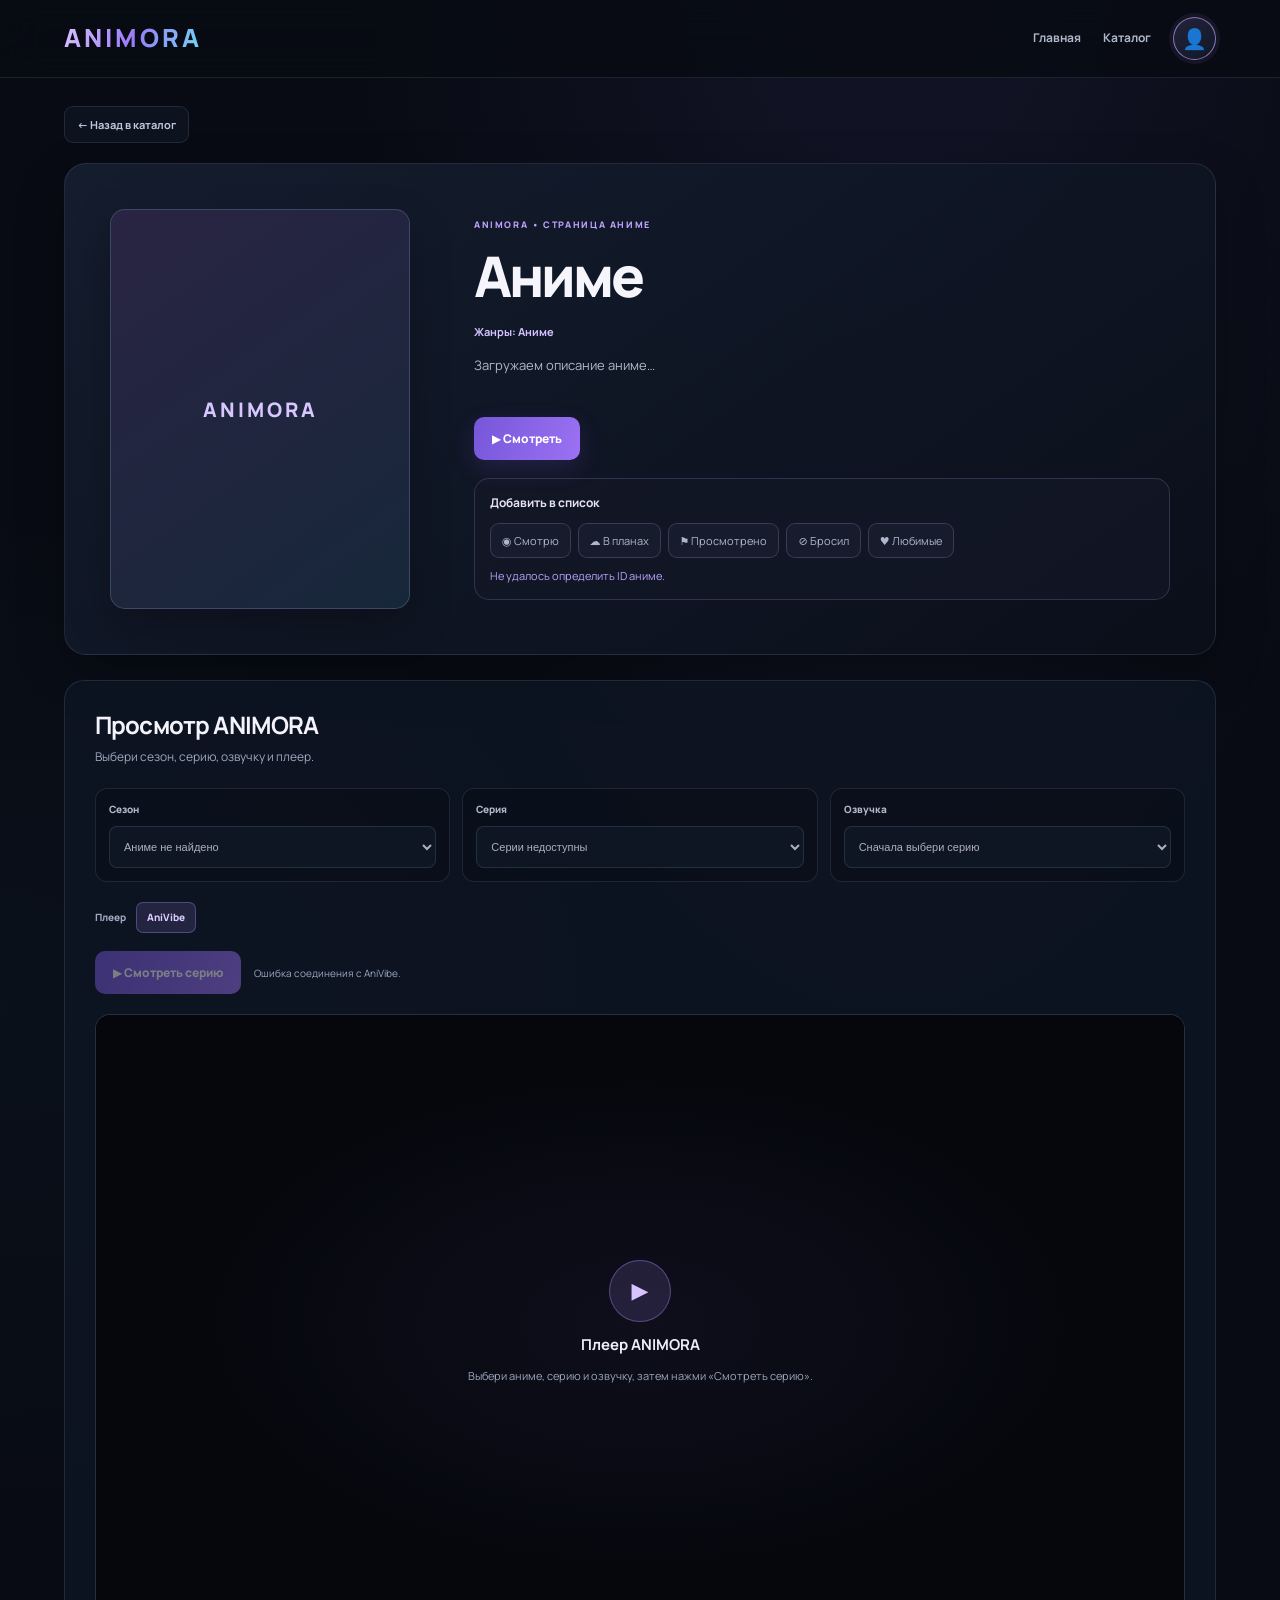
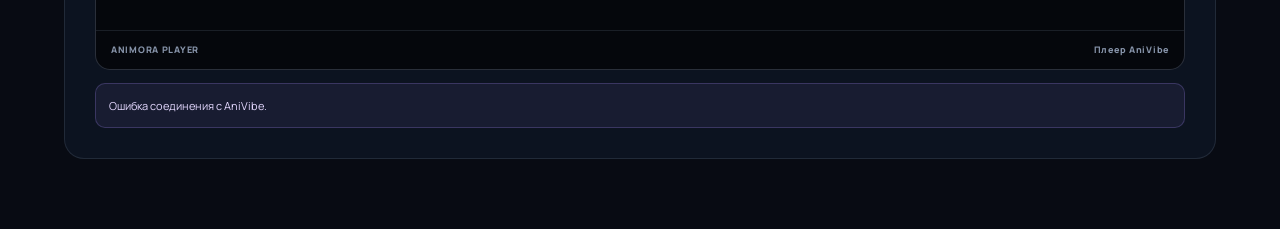
==== commit a46516bc: "Add personal status actions on anime pages" ====
--- a/anime.html
+++ b/anime.html
@@ -24,6 +24,9 @@
 })();
 </script>
 
+<style id="animora-anime-status-style">
+.anime-status-box{margin-top:18px;padding:15px;border:1px solid rgba(150,130,200,.25);border-radius:15px;background:rgba(20,24,40,.72);color:#e8e4f4}.anime-status-box strong{display:block;margin-bottom:10px;font-size:12px}.anime-status-actions{display:flex;flex-wrap:wrap;gap:7px}.anime-status-actions button{padding:9px 11px;border:1px solid rgba(150,130,200,.28);border-radius:9px;background:#171c2c;color:#aeb7cb;font-size:11px;cursor:pointer}.anime-status-actions button:hover,.anime-status-actions button.active{background:#7f56c2;border-color:#a985f4;color:white}#animeStatusMessage{display:block;margin-top:9px;color:#b8a3f8;font-size:11px}
+</style>
 </head>
 <body>
 <header><a class="logo" href="/" style="color:inherit;text-decoration:none">ANIMORA</a><nav><a href="/">Главная</a><a href="/#catalog">Каталог</a><a class="profile-avatar-link" href="/profile" aria-label="Открыть профиль" title="Мой профиль"><span>👤</span></a></nav></header>
@@ -34,7 +37,16 @@
 <div class="info"><div class="eyebrow">ANIMORA • Страница аниме</div><h1 id="title">Название аниме</h1><div class="genre" id="genre"></div>
 <p class="description" id="animeDescription">Загружаем описание аниме…</p>
 <div class="anime-facts" id="animeFacts" aria-live="polite"></div>
-<button class="primary" onclick="document.getElementById('watch').scrollIntoView({behavior:'smooth'})">▶ Смотреть</button></div>
+<button class="primary" onclick="document.getElementById('watch').scrollIntoView({behavior:'smooth'})">▶ Смотреть</button>
+<div class="anime-status-box" id="animeStatusBox">
+<strong>Добавить в список</strong>
+<div class="anime-status-actions">
+<button type="button" data-status="watching">◉ Смотрю</button>
+<button type="button" data-status="planned">☁ В планах</button>
+<button type="button" data-status="watched">⚑ Просмотрено</button>
+<button type="button" data-status="dropped">⊘ Бросил</button>
+<button type="button" data-status="favorite">♥ Любимые</button>
+</div><small id="animeStatusMessage" role="status"></small></div></div>
 </section>
 <section class="watch" id="watch"><h2>Просмотр ANIMORA</h2><p class="sub">Выбери сезон, серию, озвучку и плеер.</p>
 <div class="controls">
@@ -270,4 +282,12 @@
 init();
 window.addEventListener('pagehide', stopHeartbeat);
 </script>
+<script id="animora-anime-status-script">
+(function(){
+const box=document.getElementById('animeStatusBox');if(!box)return;
+const p=new URLSearchParams(location.search),id=p.get('id')||p.get('anime_id')||'',title=p.get('title')||document.getElementById('title').textContent,poster=p.get('poster')||'',genre=p.get('genre')||'',msg=document.getElementById('animeStatusMessage');
+if(!id){msg.textContent='Не удалось определить ID аниме.';return;}
+box.querySelectorAll('button[data-status]').forEach(button=>button.addEventListener('click',async()=>{button.disabled=true;msg.textContent='Сохраняем…';try{const res=await fetch('/watchlist/toggle',{method:'POST',headers:{'Content-Type':'application/json'},body:JSON.stringify({anime_id:id,title,poster,genre,status:button.dataset.status})});const data=await res.json();if(!res.ok||!data.success)throw new Error(data.message||'Не удалось сохранить');box.querySelectorAll('button').forEach(b=>b.classList.toggle('active',b===button&&data.active));msg.textContent=data.message;}catch(e){msg.textContent=e.message||'Ошибка сохранения';}finally{button.disabled=false;}}));
+})();
+</script>
 </body></html>
--- a/static/animora-redesign.css
+++ b/static/animora-redesign.css
@@ -571,3 +571,57 @@
   body:has(.poster-wrap) header nav{gap:11px}
   body:has(.poster-wrap) header nav>a:not(.profile-avatar-link){font-size:10px}
 }
+
+
+/* ANIMORA refinement — wider desktop alignment, clean search, unified dark profile */
+@media (min-width: 1100px) {
+  .site-header { padding-left: 2.2vw !important; padding-right: 2.2vw !important; }
+  .header-topline, .main-nav { max-width: none !important; }
+  .header-topline { grid-template-columns: minmax(240px, 1fr) minmax(300px, 540px) auto !important; gap: clamp(18px, 2vw, 34px) !important; }
+  .main-nav { margin-left: 0 !important; margin-right: 0 !important; }
+  .category-strip { padding-left: 4vw !important; padding-right: 4vw !important; }
+  main#catalog { max-width: none !important; padding-left: 2.2vw !important; padding-right: 2.2vw !important; }
+}
+.header-search-wrap { gap: 10px !important; }
+.header-search-wrap input.header-search,
+.header-search-wrap input.search {
+  flex: 1 1 auto !important; width: 0 !important; min-width: 0 !important;
+  height: 100% !important; padding: 0 4px !important; margin: 0 !important;
+  border: 0 !important; border-radius: 0 !important; outline: 0 !important;
+  background: transparent !important; box-shadow: none !important;
+  appearance: none !important; -webkit-appearance: none !important;
+}
+.header-search-wrap kbd { flex: 0 0 auto; }
+body:has(.profile-hero) { background: radial-gradient(ellipse at 50% -15%,rgba(91,72,165,.18),transparent 48%), var(--bg) !important; color: var(--text) !important; }
+body:has(.profile-hero) main { max-width: 1180px !important; margin: 0 auto !important; }
+body:has(.profile-hero) .profile-hero,
+body:has(.profile-hero) .profile-panel,
+body:has(.profile-hero) .profile-section,
+body:has(.profile-hero) .profile-settings-card,
+body:has(.profile-hero) .favorites-section {
+  background: rgba(15,22,37,.88) !important; color: var(--text) !important;
+  border-color: var(--line-strong) !important; box-shadow: var(--shadow) !important;
+}
+body:has(.profile-hero) .profile-cover {
+  background: radial-gradient(ellipse at 70% 0%,rgba(103,216,245,.20),transparent 42%), radial-gradient(ellipse at 35% 20%,rgba(167,139,250,.34),transparent 45%), linear-gradient(110deg,#101726,#211d3b 52%,#102331) !important;
+}
+body:has(.profile-hero) .profile-stat,
+body:has(.profile-hero) .level-panel,
+body:has(.profile-hero) .profile-form,
+body:has(.profile-hero) .anime-card,
+body:has(.profile-hero) .empty {
+  background: rgba(8,13,23,.72) !important; color: var(--text) !important; border-color: var(--line) !important;
+}
+body:has(.profile-hero) .profile-name-block h1,
+body:has(.profile-hero) .profile-stat strong { color: #f4f6fc !important; }
+body:has(.profile-hero) .profile-tabs { background: rgba(15,22,37,.86) !important; border-color: var(--line-strong) !important; }
+@media (max-width: 680px) {
+  .site-header { padding-left: 16px !important; padding-right: 16px !important; }
+}
+
+.brand-row { gap: 18px !important; }
+.brand-socials { display:flex; align-items:center; gap:8px; margin-left:4px; }
+.brand-socials a { width:30px; height:30px; display:inline-flex; align-items:center; justify-content:center; border:1px solid var(--line-strong); border-radius:10px; background:rgba(167,139,250,.07); color:#bda7ff; transition:transform .18s,background .18s,border-color .18s; }
+.brand-socials a:hover { transform:translateY(-2px); background:rgba(167,139,250,.16); border-color:rgba(167,139,250,.55); }
+.brand-socials svg { width:15px; height:15px; fill:currentColor; }
+@media(max-width:680px) { .brand-row { gap:10px !important; } .brand-socials { gap:5px; margin-left:0; } .brand-socials a { width:27px; height:27px; } }
